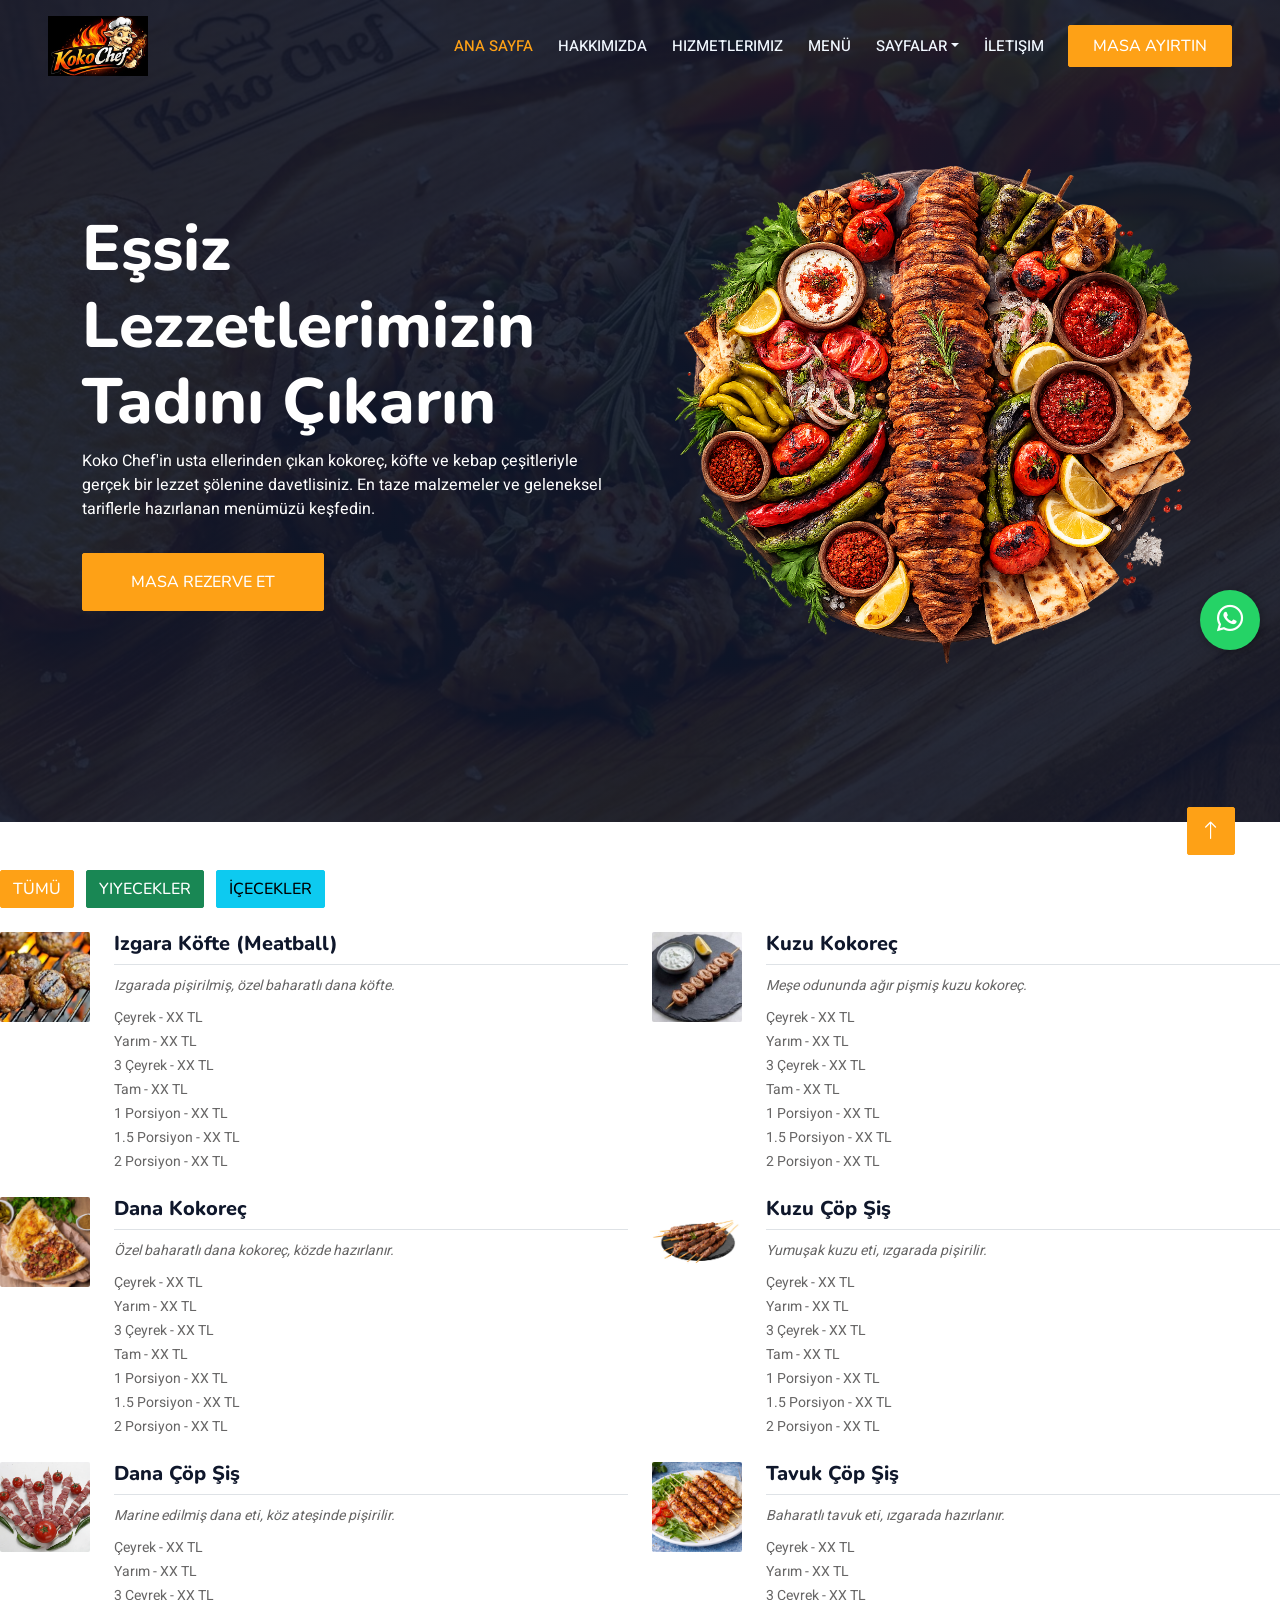
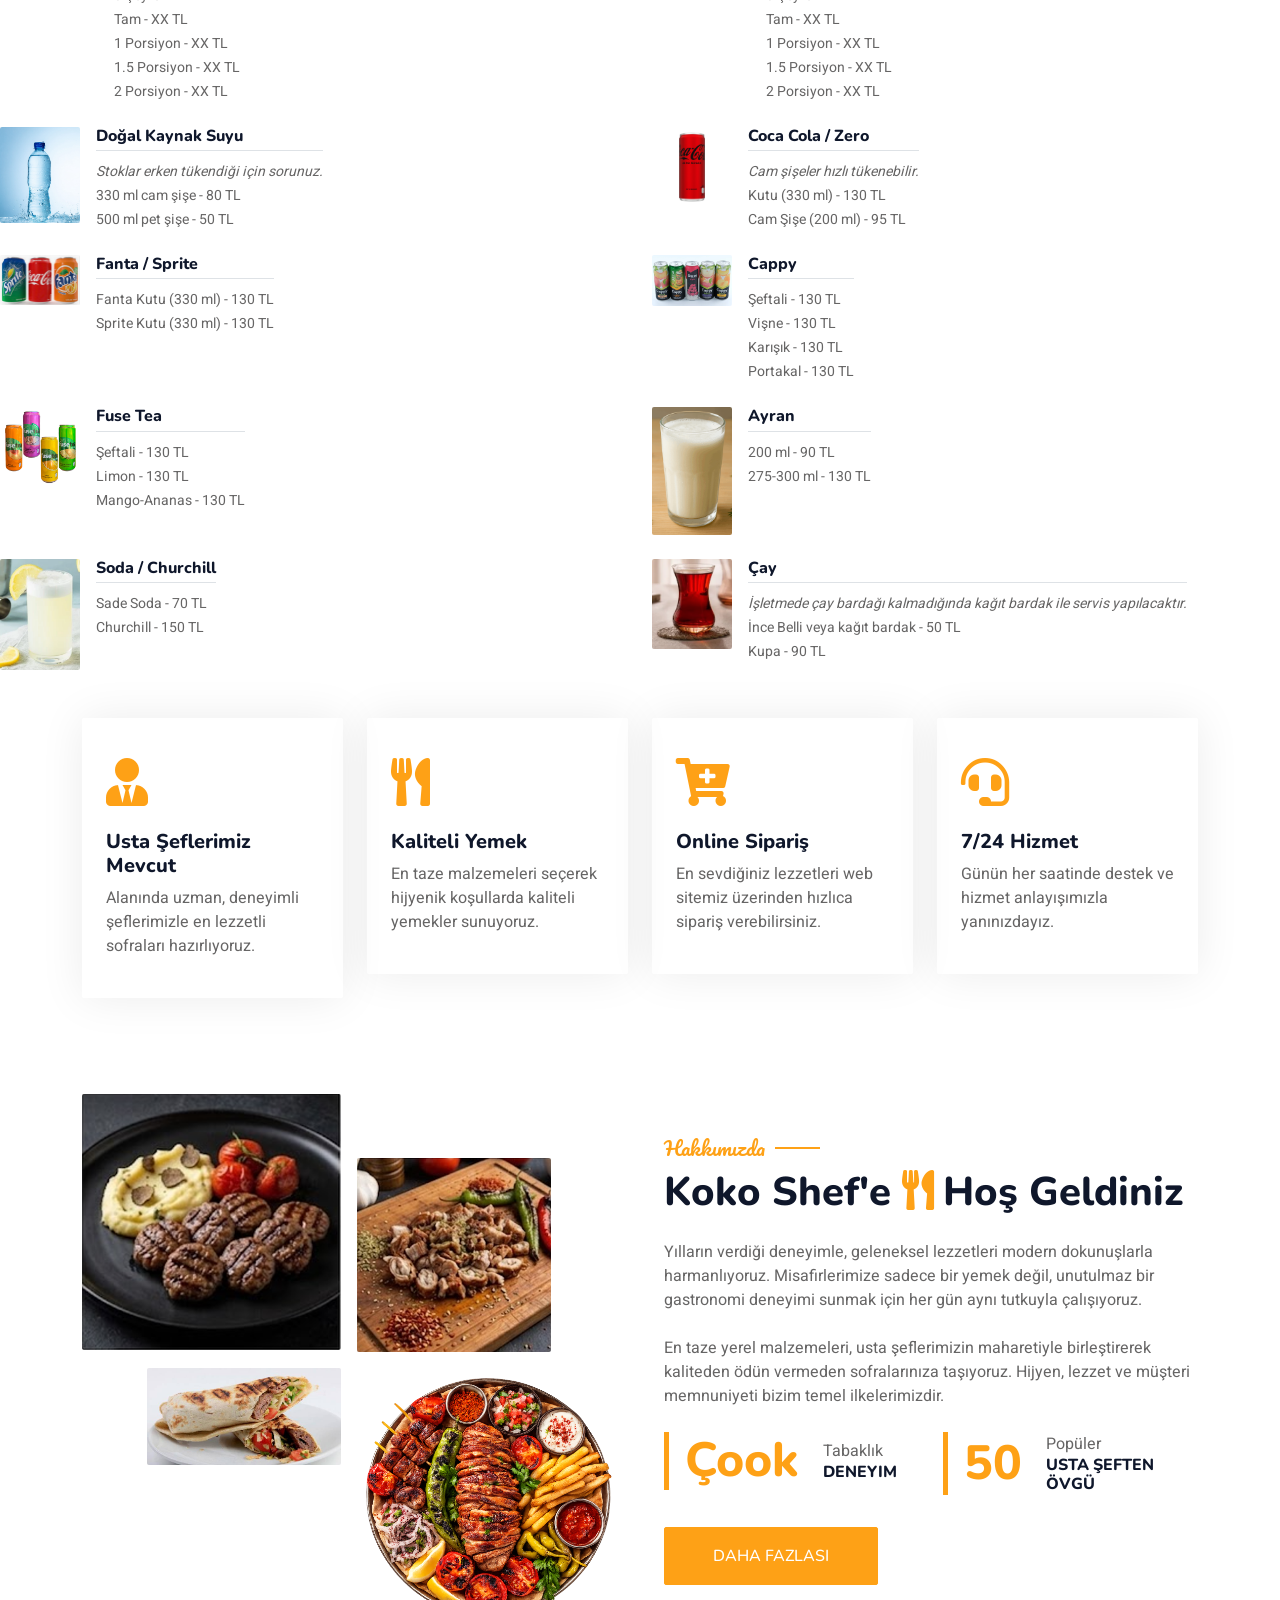
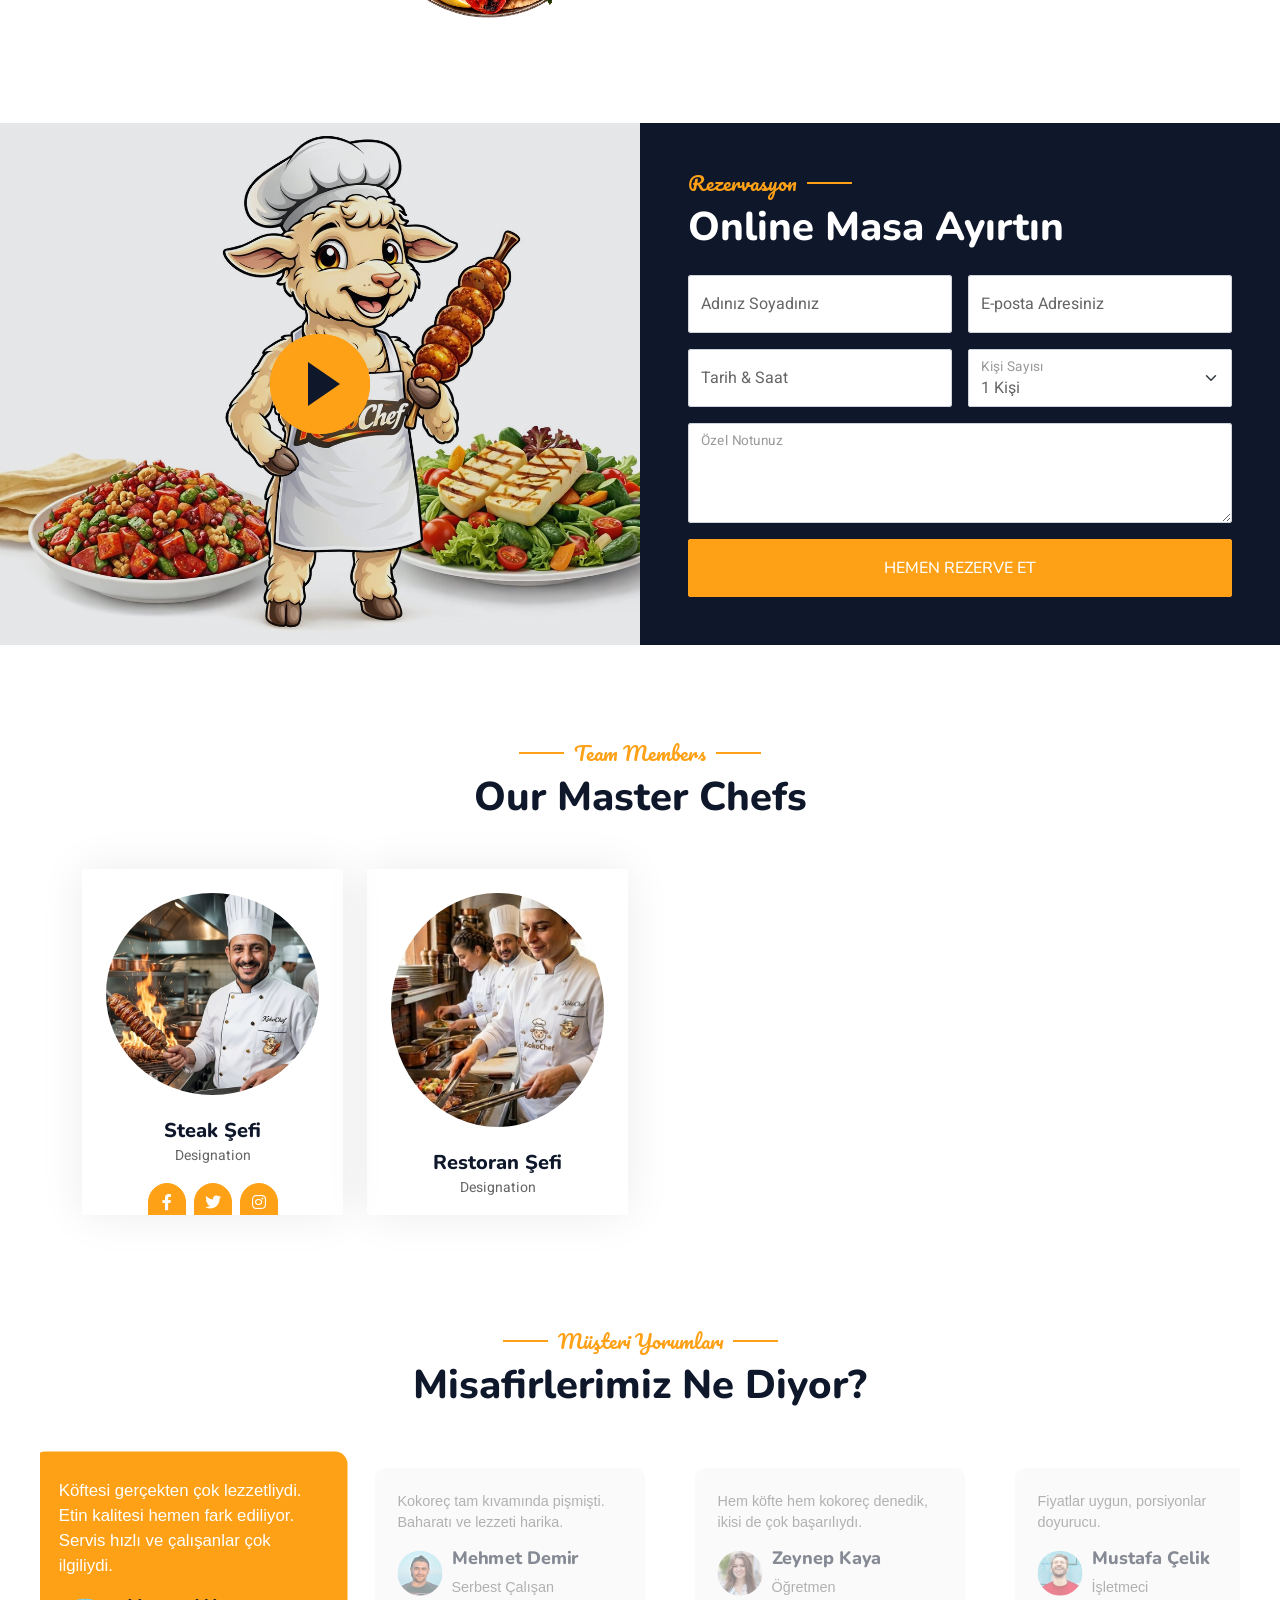
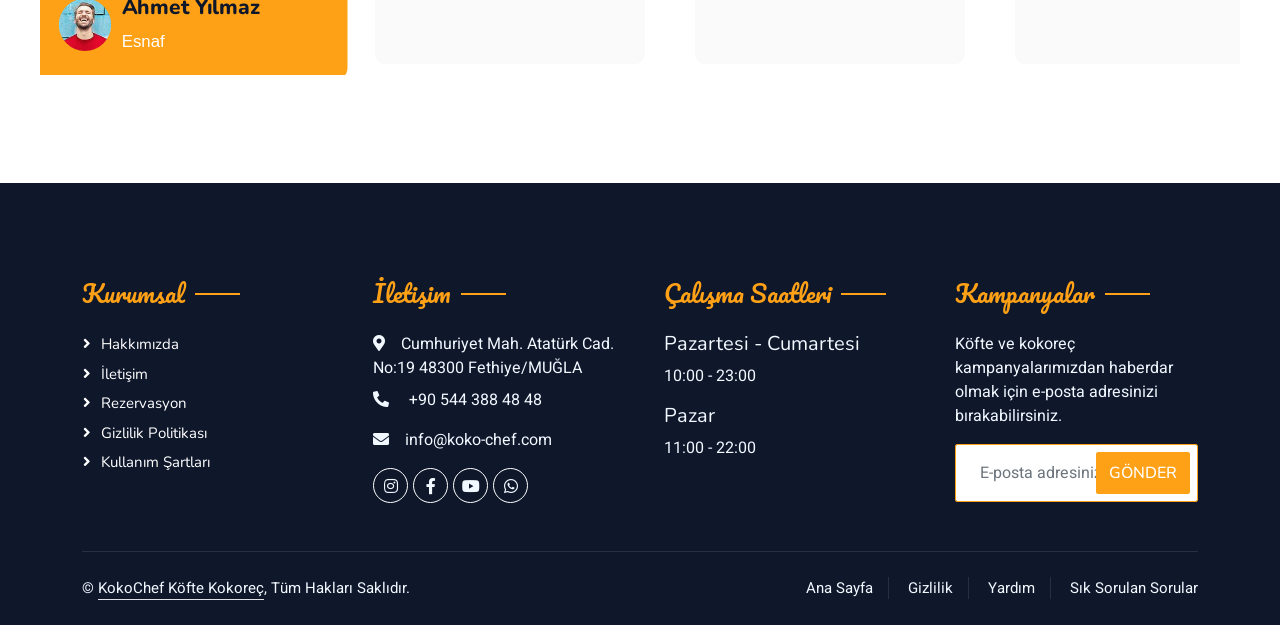
==== index.html @ 4e516f43 "Add files via upload" ====
<!DOCTYPE html>
<html lang="en">

<head>
    <meta charset="utf-8">
    <title>Restoran - Bootstrap Restaurant Template</title>
    <meta content="width=device-width, initial-scale=1.0" name="viewport">
    <meta content="" name="keywords">
    <meta content="" name="description">

    <!-- Favicon -->
    <link href="img/favicon.ico" rel="icon">

    <!-- Google Web Fonts -->
    <link rel="preconnect" href="https://fonts.googleapis.com">
    <link rel="preconnect" href="https://fonts.gstatic.com" crossorigin>
    <link href="https://fonts.googleapis.com/css2?family=Heebo:wght@400;500;600&family=Nunito:wght@600;700;800&family=Pacifico&display=swap" rel="stylesheet">

    <!-- Icon Font Stylesheet -->
    <link href="https://cdnjs.cloudflare.com/ajax/libs/font-awesome/5.10.0/css/all.min.css" rel="stylesheet">
    <link href="https://cdn.jsdelivr.net/npm/bootstrap-icons@1.4.1/font/bootstrap-icons.css" rel="stylesheet">

    <!-- Libraries Stylesheet -->
    <link href="lib/animate/animate.min.css" rel="stylesheet">
    <link href="lib/owlcarousel/assets/owl.carousel.min.css" rel="stylesheet">
    <link href="lib/tempusdominus/css/tempusdominus-bootstrap-4.min.css" rel="stylesheet" />

    <!-- Customized Bootstrap Stylesheet -->
    <link href="css/bootstrap.min.css" rel="stylesheet">

    <!-- Template Stylesheet -->
    <link href="css/style.css" rel="stylesheet">
</head>

<body>

<a href="https://wa.me/905443884848" 
   class="whatsapp-float" 
   target="_blank">
    <i class="fab fa-whatsapp"></i>
</a>

<style>
.whatsapp-float {
    position: fixed;
    width: 60px;
    height: 60px;
    bottom: 250px;
    right: 20px;
    background-color: #25D366;
    color: #fff;
    border-radius: 50%;
    text-align: center;
    font-size: 30px;
    line-height: 60px;
    z-index: 1000;
    box-shadow: 2px 2px 10px rgba(0,0,0,0.3);
    transition: 0.3s;
}

.whatsapp-float:hover {
    background-color: #1ebe5d;
    transform: scale(1.1);
}
</style>



    <div class="container-xxl bg-white p-0">
        <!-- Spinner Start -->
        <div id="spinner" class="show bg-white position-fixed translate-middle w-100 vh-100 top-50 start-50 d-flex align-items-center justify-content-center">
            <div class="spinner-border text-primary" style="width: 3rem; height: 3rem;" role="status">
                <span class="sr-only">Loading...</span>
            </div>
        </div>
        <!-- Spinner End -->


        <!-- Navbar & Hero Start -->
        <div class="container-xxl position-relative p-0">
           <nav class="navbar navbar-expand-lg navbar-dark bg-dark px-4 px-lg-5 py-3 py-lg-0">
    <a href="index.html" class="navbar-brand p-0">
        <img src="img/kokochef.PNG" alt="Koko Chef Logo"> 
    </a>
    <button class="navbar-toggler" type="button" data-bs-toggle="collapse" data-bs-target="#navbarCollapse">
        <span class="fa fa-bars"></span>
    </button>
    <div class="collapse navbar-collapse" id="navbarCollapse">
        <div class="navbar-nav ms-auto py-0 pe-4">
            <a href="index.html" class="nav-item nav-link active">Ana Sayfa</a>
            <a href="about.html" class="nav-item nav-link">Hakkımızda</a>
            <a href="service.html" class="nav-item nav-link">Hizmetlerimiz</a>
            <a href="menu.html" class="nav-item nav-link">Menü</a>
            <div class="nav-item dropdown">
                <a href="#" class="nav-link dropdown-toggle" data-bs-toggle="dropdown">Sayfalar</a>
                <div class="dropdown-menu m-0">
                    <a href="booking.html" class="dropdown-item">Rezervasyon</a>
                    <a href="team.html" class="dropdown-item">Ekibimiz</a>
                    <a href="testimonial.html" class="dropdown-item">Yorumlar</a>
                </div>
            </div>
            <a href="contact.html" class="nav-item nav-link">İletişim</a>
        </div>
        <a href="booking.html" class="btn btn-primary py-2 px-4">Masa Ayırtın</a>
    </div>
</nav>

            <div class="container-xxl py-5 bg-dark hero-header mb-5">
    <div class="container my-5 py-5">
        <div class="row align-items-center g-5">
            <div class="col-lg-6 text-center text-lg-start">
                <h1 class="display-3 text-white animated slideInLeft">Eşsiz Lezzetlerimizin<br>Tadını Çıkarın</h1>
                <p class="text-white animated slideInLeft mb-4 pb-2">Koko Chef'in usta ellerinden çıkan kokoreç, köfte ve kebap çeşitleriyle gerçek bir lezzet şölenine davetlisiniz. En taze malzemeler ve geleneksel tariflerle hazırlanan menümüzü keşfedin.</p>
                <a href="" class="btn btn-primary py-sm-3 px-sm-5 me-3 animated slideInLeft">Masa Rezerve Et</a>
            </div>
            <div class="col-lg-6 text-center text-lg-end overflow-hidden">
                <img class="img-fluid" src="img/hero2.png" alt="Koko Chef Lezzetleri">
            </div>
        </div>
    </div>
</div>
        </div>
        <!-- Navbar & Hero End -->
<!-- Menu Start -->
<div class="mb-4">
    <button onclick="filterMenu('all')" class="btn btn-primary me-2">Tümü</button>
    <button onclick="filterMenu('food')" class="btn btn-success me-2">Yiyecekler</button>
    <button onclick="filterMenu('drink')" class="btn btn-info">İçecekler</button>
</div>

<div class="row g-4" id="menu">

<!-- ================= YİYECEKLER ================= -->

<!-- Izgara Köfte -->
<div class="col-lg-6 menu-item food">
    <div class="d-flex align-items-start">
        <img src="img/kofte.PNG" class="img-fluid rounded" style="width:90px;height:90px;object-fit:cover;">
        <div class="ps-4 w-100">
            <h5 class="border-bottom pb-2">Izgara Köfte (Meatball)</h5>
            <small class="fst-italic">Izgarada pişirilmiş, özel baharatlı dana köfte.</small>
            <div class="mt-2">
                <small>Çeyrek - XX TL</small><br>
                <small>Yarım - XX TL</small><br>
                <small>3 Çeyrek - XX TL</small><br>
                <small>Tam - XX TL</small><br>
                <small>1 Porsiyon - XX TL</small><br>
                <small>1.5 Porsiyon - XX TL</small><br>
                <small>2 Porsiyon - XX TL</small>
            </div>
        </div>
    </div>
</div>

<!-- Kuzu Kokoreç -->
<div class="col-lg-6 menu-item food">
    <div class="d-flex align-items-start">
        <img src="img/teksisyalniz.PNG" class="img-fluid rounded" style="width:90px;height:90px;object-fit:cover;">
        <div class="ps-4 w-100">
            <h5 class="border-bottom pb-2">Kuzu Kokoreç</h5>
            <small class="fst-italic">Meşe odununda ağır pişmiş kuzu kokoreç.</small>
            <div class="mt-2">
                <small>Çeyrek - XX TL</small><br>
                <small>Yarım - XX TL</small><br>
                <small>3 Çeyrek - XX TL</small><br>
                <small>Tam - XX TL</small><br>
                <small>1 Porsiyon - XX TL</small><br>
                <small>1.5 Porsiyon - XX TL</small><br>
                <small>2 Porsiyon - XX TL</small>
            </div>
        </div>
    </div>
</div>

<!-- Dana Kokoreç -->
<div class="col-lg-6 menu-item food">
    <div class="d-flex align-items-start">
        <img src="img/kokoreç.PNG" class="img-fluid rounded" style="width:90px;height:90px;object-fit:cover;">
        <div class="ps-4 w-100">
            <h5 class="border-bottom pb-2">Dana Kokoreç</h5>
            <small class="fst-italic">Özel baharatlı dana kokoreç, közde hazırlanır.</small>
            <div class="mt-2">
                <small>Çeyrek - XX TL</small><br>
                <small>Yarım - XX TL</small><br>
                <small>3 Çeyrek - XX TL</small><br>
                <small>Tam - XX TL</small><br>
                <small>1 Porsiyon - XX TL</small><br>
                <small>1.5 Porsiyon - XX TL</small><br>
                <small>2 Porsiyon - XX TL</small>
            </div>
        </div>
    </div>
</div>

<!-- Kuzu Çöp Şiş -->
<div class="col-lg-6 menu-item food">
    <div class="d-flex align-items-start">
        <img src="img/kuzu-sis.jpg" class="img-fluid rounded" style="width:90px;height:90px;object-fit:cover;">
        <div class="ps-4 w-100">
            <h5 class="border-bottom pb-2">Kuzu Çöp Şiş</h5>
            <small class="fst-italic">Yumuşak kuzu eti, ızgarada pişirilir.</small>
            <div class="mt-2">
                <small>Çeyrek - XX TL</small><br>
                <small>Yarım - XX TL</small><br>
                <small>3 Çeyrek - XX TL</small><br>
                <small>Tam - XX TL</small><br>
                <small>1 Porsiyon - XX TL</small><br>
                <small>1.5 Porsiyon - XX TL</small><br>
                <small>2 Porsiyon - XX TL</small>
            </div>
        </div>
    </div>
</div>

<!-- Dana Çöp Şiş -->
<div class="col-lg-6 menu-item food">
    <div class="d-flex align-items-start">
        <img src="img/dana-sis.jpg" class="img-fluid rounded" style="width:90px;height:90px;object-fit:cover;">
        <div class="ps-4 w-100">
            <h5 class="border-bottom pb-2">Dana Çöp Şiş</h5>
            <small class="fst-italic">Marine edilmiş dana eti, köz ateşinde pişirilir.</small>
            <div class="mt-2">
                <small>Çeyrek - XX TL</small><br>
                <small>Yarım - XX TL</small><br>
                <small>3 Çeyrek - XX TL</small><br>
                <small>Tam - XX TL</small><br>
                <small>1 Porsiyon - XX TL</small><br>
                <small>1.5 Porsiyon - XX TL</small><br>
                <small>2 Porsiyon - XX TL</small>
            </div>
        </div>
    </div>
</div>

<!-- Tavuk Çöp Şiş -->
<div class="col-lg-6 menu-item food">
    <div class="d-flex align-items-start">
        <img src="img/tavuksis.png" class="img-fluid rounded" style="width:90px;height:90px;object-fit:cover;">
        <div class="ps-4 w-100">
            <h5 class="border-bottom pb-2">Tavuk Çöp Şiş</h5>
            <small class="fst-italic">Baharatlı tavuk eti, ızgarada hazırlanır.</small>
            <div class="mt-2">
                <small>Çeyrek - XX TL</small><br>
                <small>Yarım - XX TL</small><br>
                <small>3 Çeyrek - XX TL</small><br>
                <small>Tam - XX TL</small><br>
                <small>1 Porsiyon - XX TL</small><br>
                <small>1.5 Porsiyon - XX TL</small><br>
                <small>2 Porsiyon - XX TL</small>
            </div>
        </div>
    </div>
</div>

<!-- ================= İÇECEKLER ================= -->

<!-- ================= İÇECEKLER ================= -->

<div class="col-lg-6 menu-item drink">
    <div class="d-flex align-items-start">
        <img src="img/su.jpeg" class="img-fluid rounded" style="width:80px;">

        <div class="ps-3">
            <h6 class="border-bottom pb-1">Doğal Kaynak Suyu</h6>
          <small class="fst-italic">Stoklar erken tükendiği için sorunuz.</small>  <br> <small>330 ml cam şişe - 80 TL</small><br>
            <small>500 ml pet şişe - 50 TL</small>
        </div>
    </div>
</div>

<div class="col-lg-6 menu-item drink">
    <div class="d-flex align-items-start">
        <img src="img/cocacolazero.jpg" class="img-fluid rounded" style="width:80px;">

        <div class="ps-3">
            <h6 class="border-bottom pb-1">Coca Cola / Zero</h6>
          <small class="fst-italic">Cam şişeler hızlı tükenebilir.</small>  <br><small>Kutu (330 ml) - 130 TL</small><br>
            <small>Cam Şişe (200 ml) - 95 TL</small>
        </div>
    </div>
</div>

<div class="col-lg-6 menu-item drink">
    <div class="d-flex align-items-start">
        <img src="img/fanta.PNG" class="img-fluid rounded" style="width:80px;">
        <div class="ps-3">
            <h6 class="border-bottom pb-1">Fanta / Sprite</h6>
            <small>Fanta Kutu (330 ml) - 130 TL</small><br>
            <small>Sprite Kutu (330 ml) - 130 TL</small><br>
        </div>
    </div>
</div>

<div class="col-lg-6 menu-item drink">
    <div class="d-flex align-items-start">
        <img src="img/cappy.PNG" class="img-fluid rounded" style="width:80px;">
        <div class="ps-3">
            <h6 class="border-bottom pb-1">Cappy</h6>
            <small>Şeftali - 130 TL</small><br>
            <small>Vişne - 130 TL</small><br>
            <small>Karışık - 130 TL</small><br>
            <small>Portakal - 130 TL</small>
        </div>
    </div>
</div>

<div class="col-lg-6 menu-item drink">
    <div class="d-flex align-items-start">
        <img src="img/fuse-tea.png" class="img-fluid rounded" style="width:80px;">
        <div class="ps-3">
            <h6 class="border-bottom pb-1">Fuse Tea</h6>
            <small>Şeftali - 130 TL</small><br>
            <small>Limon - 130 TL</small><br>
            <small>Mango-Ananas - 130 TL</small>
        </div>
    </div>
</div>

<div class="col-lg-6 menu-item drink">
    <div class="d-flex align-items-start">
        <img src="img/ayran.PNG" class="img-fluid rounded" style="width:80px;">
        <div class="ps-3">
            <h6 class="border-bottom pb-1">Ayran</h6>
            <small>200 ml - 90 TL</small><br>
            <small>275-300 ml - 130 TL</small>
        </div>
    </div>
</div>

<div class="col-lg-6 menu-item drink">
    <div class="d-flex align-items-start">
        <img src="img/soda.PNG" class="img-fluid rounded" style="width:80px;">
        <div class="ps-3">
            <h6 class="border-bottom pb-1">Soda / Churchill</h6>
            <small>Sade Soda - 70 TL</small><br>
            <small>Churchill - 150 TL</small>
        </div>
    </div>
</div>

<div class="col-lg-6 menu-item drink">
    <div class="d-flex align-items-start">
        <img src="img/cay.PNG" class="img-fluid rounded" style="width:80px;"> <br>

        <div class="ps-3">
            <h6 class="border-bottom pb-1">Çay</h6>
<small class="fst-italic">İşletmede çay bardağı kalmadığında kağıt bardak ile servis yapılacaktır.</small><br>
            <small>İnce Belli veya kağıt bardak - 50 TL</small><br>
            <small>Kupa - 90 TL</small>
        </div>
    </div>
</div>

</div>

<script>
function filterMenu(type) {
    const items = document.querySelectorAll('.menu-item');
    items.forEach(item => {
        if (type === 'all') {
            item.style.display = 'block';
        } else {
            item.style.display = item.classList.contains(type) ? 'block' : 'none';
        }
    });
}
</script>
        
        <!-- Menu End -->


        <!-- Service Start -->
<div class="container-xxl py-5">
    <div class="container">
        <div class="row g-4">
            <div class="col-lg-3 col-sm-6 wow fadeInUp" data-wow-delay="0.1s">
                <div class="service-item rounded pt-3">
                    <div class="p-4">
                        <i class="fa fa-3x fa-user-tie text-primary mb-4"></i>
                        <h5>Usta Şeflerimiz Mevcut</h5>
                        <p>Alanında uzman, deneyimli şeflerimizle en lezzetli sofraları hazırlıyoruz.</p>
                    </div>
                </div>
            </div>
            <div class="col-lg-3 col-sm-6 wow fadeInUp" data-wow-delay="0.3s">
                <div class="service-item rounded pt-3">
                    <div class="p-4">
                        <i class="fa fa-3x fa-utensils text-primary mb-4"></i>
                        <h5>Kaliteli Yemek</h5>
                        <p>En taze malzemeleri seçerek hijyenik koşullarda kaliteli yemekler sunuyoruz.</p>
                    </div>
                </div>
            </div>
            <div class="col-lg-3 col-sm-6 wow fadeInUp" data-wow-delay="0.5s">
                <div class="service-item rounded pt-3">
                    <div class="p-4">
                        <i class="fa fa-3x fa-cart-plus text-primary mb-4"></i>
                        <h5>Online Sipariş</h5>
                        <p>En sevdiğiniz lezzetleri web sitemiz üzerinden hızlıca sipariş verebilirsiniz.</p>
                    </div>
                </div>
            </div>
            <div class="col-lg-3 col-sm-6 wow fadeInUp" data-wow-delay="0.7s">
                <div class="service-item rounded pt-3">
                    <div class="p-4">
                        <i class="fa fa-3x fa-headset text-primary mb-4"></i>
                        <h5>7/24 Hizmet</h5>
                        <p>Günün her saatinde destek ve hizmet anlayışımızla yanınızdayız.</p>
                    </div>
                </div>
            </div>
        </div>
    </div>
</div>
        <!-- Service End -->


        <!-- About Start -->
            <div class="container-xxl py-5">
            <div class="container">
                <div class="row g-5 align-items-center">
                    <div class="col-lg-6">
                        <div class="row g-3">
                            <div class="col-6 text-start">
                                <img class="img-fluid rounded w-100 wow zoomIn" data-wow-delay="0.1s" src="img/about1.PNG">
                            </div>
                            <div class="col-6 text-start">
                                <img class="img-fluid rounded w-75 wow zoomIn" data-wow-delay="0.3s" src="img/about2.PNG" style="margin-top: 25%;">
                            </div>
                            <div class="col-6 text-end">
                                <img class="img-fluid rounded w-75 wow zoomIn" data-wow-delay="0.5s" src="img/urfa-kebap-durum.jpg">
                            </div>
                            <div class="col-6 text-end">
                                <img class="img-fluid rounded w-100 wow zoomIn" data-wow-delay="0.7s" src="img/hero3.png">
                            </div>
                        </div>
                    </div>
<div class="col-lg-6">
    <h5 class="section-title ff-secondary text-start text-primary fw-normal">Hakkımızda</h5>
    <h1 class="mb-4">Koko Shef'e <i class="fa fa-utensils text-primary me-2"></i>Hoş Geldiniz</h1>
    <p class="mb-4">Yılların verdiği deneyimle, geleneksel lezzetleri modern dokunuşlarla harmanlıyoruz. Misafirlerimize sadece bir yemek değil, unutulmaz bir gastronomi deneyimi sunmak için her gün aynı tutkuyla çalışıyoruz.</p>
    <p class="mb-4">En taze yerel malzemeleri, usta şeflerimizin maharetiyle birleştirerek kaliteden ödün vermeden sofralarınıza taşıyoruz. Hijyen, lezzet ve müşteri memnuniyeti bizim temel ilkelerimizdir.</p>
    <div class="row g-4 mb-4">
        <div class="col-sm-6">
            <div class="d-flex align-items-center border-start border-5 border-primary px-3">
                <h1 class="flex-shrink-0 display-5 text-primary mb-0" data-toggle="counter-up">Çook</h1>
                <div class="ps-4">
                    <p class="mb-0">Tabaklık</p>
                    <h6 class="text-uppercase mb-0">Deneyim</h6>
                </div>
            </div>
        </div>
        <div class="col-sm-6">
            <div class="d-flex align-items-center border-start border-5 border-primary px-3">
                <h1 class="flex-shrink-0 display-5 text-primary mb-0" data-toggle="counter-up">50</h1>
                <div class="ps-4">
                    <p class="mb-0">Popüler</p>
                    <h6 class="text-uppercase mb-0">Usta Şeften Övgü</h6>
                </div>
            </div>
        </div>
    </div>
    <a class="btn btn-primary py-3 px-5 mt-2" href="">Daha Fazlası</a>
</div>
                </div>
            </div>
        </div>
        <!-- About End -->


   

        <!-- Reservation Start -->
        <div class="container-xxl py-5 px-0 wow fadeInUp" data-wow-delay="0.1s">
            <div class="row g-0">
                <div class="col-md-6">
                    <div class="video">
                        <button type="button" class="btn-play" data-bs-toggle="modal" data-src="https://www.youtube.com/embed/DWRcNpR6Kdc" data-bs-target="#videoModal">
                            <span></span>
                        </button>
                    </div>
                </div>
                <div class="col-md-6 bg-dark d-flex align-items-center">
    <div class="p-5 wow fadeInUp" data-wow-delay="0.2s">
    <h5 class="section-title ff-secondary text-start text-primary fw-normal">Rezervasyon</h5>
    <h1 class="text-white mb-4">Online Masa Ayırtın</h1>

    <form onsubmit="rezervasyonGonder(event)">
        <div class="row g-3">

            <div class="col-md-6">
                <div class="form-floating">
                    <input type="text" class="form-control" id="name" placeholder="Adınız Soyadınız">
                    <label>Adınız Soyadınız</label>
                </div>
            </div>

            <div class="col-md-6">
                <div class="form-floating">
                    <input type="email" class="form-control" id="email" placeholder="E-posta">
                    <label>E-posta Adresiniz</label>
                </div>
            </div>

            <div class="col-md-6">
                   <div class="form-floating date" id="date3" data-target-input="nearest">
                        <input type="text" class="form-control datetimepicker-input" id="datetime" placeholder="Tarih & Saat" data-target="#date3" data-toggle="datetimepicker" />
                        <label for="datetime">Tarih & Saat</label>
                    </div>
            </div>

            <div class="col-md-6">
                <div class="form-floating">
                    <select class="form-select" id="select1">
                        <option value="1">1 Kişi</option>
                        <option value="2">2 Kişi</option>
                        <option value="3">3 Kişi</option>
                        <option value="4">4+ Kişi</option>
                    </select>
                    <label>Kişi Sayısı</label>
                </div>
            </div>

            <div class="col-12">
                <div class="form-floating">
                    <textarea class="form-control" id="message" style="height: 100px"></textarea>
                    <label>Özel Notunuz</label>
                </div>
            </div>

            <div class="col-12">
                <button class="btn btn-primary w-100 py-3" type="submit">
                    Hemen Rezerve Et
                </button>
            </div>

        </div>
    </form>
</div>

<script>
function rezervasyonGonder(event) {
    event.preventDefault();

    var ad = document.getElementById("name").value;
    var email = document.getElementById("email").value;
    var tarih = document.getElementById("datetime").value;
    var kisi = document.getElementById("select1").value;
    var not = document.getElementById("message").value;

    if(ad === "" || tarih === "") {
        alert("Lütfen gerekli alanları doldurun");
        return;
    }

    var telefon = "905443884848"; // kendi numaran

    var mesaj =
        "📌 *Yeni Rezervasyon Talebi* \n\n" +
        "👤 Ad Soyad: " + ad + "\n" +
        "📧 E-posta: " + email + "\n" +
        "📅 Tarih & Saat: " + tarih + "\n" +
        "👥 Kişi Sayısı: " + kisi + "\n" +
        "📝 Not: " + not;

    var url = "https://wa.me/" + telefon + "?text=" + encodeURIComponent(mesaj);

    window.open(url, "_blank");
}
</script>
</div>
            </div>
        </div>

        <div class="modal fade" id="videoModal" tabindex="-1" aria-labelledby="exampleModalLabel" aria-hidden="true">
            <div class="modal-dialog">
                <div class="modal-content rounded-0">
                    <div class="modal-header">
                        <h5 class="modal-title" id="exampleModalLabel">Youtube Video</h5>
                        <button type="button" class="btn-close" data-bs-dismiss="modal" aria-label="Close"></button>
                    </div>
                    <div class="modal-body">
                        <!-- 16:9 aspect ratio -->
                        <div class="ratio ratio-16x9">
                            <iframe class="embed-responsive-item" src="" id="video" allowfullscreen allowscriptaccess="always"
                                allow="autoplay"></iframe>
                        </div>
                    </div>
                </div>
            </div>
        </div>
        <!-- Reservation Start -->


        <!-- Team Start -->
        <div class="container-xxl pt-5 pb-3">
            <div class="container">
                <div class="text-center wow fadeInUp" data-wow-delay="0.1s">
                    <h5 class="section-title ff-secondary text-center text-primary fw-normal">Team Members</h5>
                    <h1 class="mb-5">Our Master Chefs</h1>
                </div>
                <div class="row g-4">
                    <div class="col-lg-3 col-md-6 wow fadeInUp" data-wow-delay="0.1s">
                        <div class="team-item text-center rounded overflow-hidden">
                            <div class="rounded-circle overflow-hidden m-4">
                                <img class="img-fluid" src="img/team-1.png" alt="">
                            </div>
                            <h5 class="mb-0">Steak Şefi</h5>
                            <small>Designation</small>
                            <div class="d-flex justify-content-center mt-3">
                                <a class="btn btn-square btn-primary mx-1" href=""><i class="fab fa-facebook-f"></i></a>
                                <a class="btn btn-square btn-primary mx-1" href=""><i class="fab fa-twitter"></i></a>
                                <a class="btn btn-square btn-primary mx-1" href=""><i class="fab fa-instagram"></i></a>
                            </div>
                        </div>
                    </div>
                    
                    <div class="col-lg-3 col-md-6 wow fadeInUp" data-wow-delay="0.5s">
                        <div class="team-item text-center rounded overflow-hidden">
                            <div class="rounded-circle overflow-hidden m-4">
                                <img class="img-fluid" src="img/team-3.png" alt="">
                            </div>
                            <h5 class="mb-0">Restoran Şefi</h5>
                            <small>Designation</small>
                            <div class="d-flex justify-content-center mt-3">
                                <a class="btn btn-square btn-primary mx-1" href=""><i class="fab fa-facebook-f"></i></a>
                                <a class="btn btn-square btn-primary mx-1" href=""><i class="fab fa-twitter"></i></a>
                                <a class="btn btn-square btn-primary mx-1" href=""><i class="fab fa-instagram"></i></a>
                            </div>
                        </div>
                    </div>

                </div>
            </div>
        </div>
        <!-- Team End -->


        <!-- Testimonial Start -->
<div class="zx-wrap">
    <style>
        .zx-wrap {
            width: 100%;
            padding: 60px 0;
            font-family: Arial;
        }

        .zx-viewport {
            overflow: hidden;
            max-width: 1200px;
            margin: auto;
        }

        .zx-track {
            display: flex;
            gap: 20px;
            transition: transform 0.5s ease;
        }

        .zx-card {
            flex: 0 0 300px;
            background: #f5f5f5;
            padding: 25px;
            border-radius: 12px;
            opacity: 0.5;
            transform: scale(0.9);
            transition: 0.4s;
        }

        .zx-card.active {
            background: #FEA116;
            color: #fff;
            opacity: 1;
            transform: scale(1.05);
        }

        .zx-user {
            display: flex;
            align-items: center;
            gap: 10px;
            margin-top: 15px;
        }

        .zx-user img {
            width: 50px;
            height: 50px;
            border-radius: 50%;
        }
    </style>

    <div class="zx-viewport"> <div class="text-center">
            <h5 class="section-title ff-secondary text-center text-primary fw-normal">Müşteri Yorumları</h5>
            <h1 class="mb-5">Misafirlerimiz Ne Diyor?</h1>
        </div>
        <div class="zx-track" id="zxTrack">

            <!-- 1 -->
            <div class="zx-card">
                <p>Köftesi gerçekten çok lezzetliydi. Etin kalitesi hemen fark ediliyor. Servis hızlı ve çalışanlar çok ilgiliydi.</p>
                <div class="zx-user">
                    <img src="img/testimonial-2.jpg">
                    <div><h5>Ahmet Yılmaz</h5><span>Esnaf</span></div>
                </div>
            </div>

            <!-- 2 -->
            <div class="zx-card">
                <p>Kokoreç tam kıvamında pişmişti. Baharatı ve lezzeti harika.</p>
                <div class="zx-user">
                    <img src="img/testimonial-3.jpg">
                    <div><h5>Mehmet Demir</h5><span>Serbest Çalışan</span></div>
                </div>
            </div>

            <!-- 3 -->
            <div class="zx-card">
                <p>Hem köfte hem kokoreç denedik, ikisi de çok başarılıydı.</p>
                <div class="zx-user">
                    <img src="img/testimonial-1.jpg">
                    <div><h5>Zeynep Kaya</h5><span>Öğretmen</span></div>
                </div>
            </div>

            <!-- 4 -->
            <div class="zx-card">
                <p>Fiyatlar uygun, porsiyonlar doyurucu.</p>
                <div class="zx-user">
                    <img src="img/testimonial-2.jpg">
                    <div><h5>Mustafa Çelik</h5><span>İşletmeci</span></div>
                </div>
            </div>

            <!-- 5 -->
            <div class="zx-card">
                <p>Etler çok kaliteli ve taze. Kesinlikle tavsiye ederim.</p>
                <div class="zx-user">
                    <img src="img/testimonial-4.jpg">
                    <div><h5>Şüheda Karaca</h5><span>Mühendis</span></div>
                </div>
            </div>

            <!-- 6 -->
            <div class="zx-card">
                <p>Kokoreç ustalıkla hazırlanmış.</p>
                <div class="zx-user">
                    <img src="img/testimonial-3.jpg">
                    <div><h5>Burak Şahin</h5><span>Öğrenci</span></div>
                </div>
            </div>

            <!-- 7 -->
            <div class="zx-card">
                <p>Ailece geldik ve çok beğendik.</p>
                <div class="zx-user">
                    <img src="img/testimonial-1.jpg">
                    <div><h5>Ayşe Aydın</h5><span>Ev Hanımı</span></div>
                </div>
            </div>

            <!-- 8 -->
            <div class="zx-card">
                <p>Servis hızlı ve çalışanlar güler yüzlü.</p>
                <div class="zx-user">
                    <img src="img/testimonial-2.jpg">
                    <div><h5>Serkan Öz</h5><span>Şoför</span></div>
                </div>
            </div>

            <!-- 9 -->
            <div class="zx-card">
                <p>Şehirdeki en iyi köfte ve kokoreç diyebilirim.</p>
                <div class="zx-user">
                    <img src="img/testimonial-3.jpg">
                    <div><h5>Hakan Polat</h5><span>Teknisyen</span></div>
                </div>
            </div>

        </div>
    </div>

    <script>
        const track = document.getElementById("zxTrack");
        let cards = document.querySelectorAll(".zx-card");

        let index = 1;

        const first = cards[0].cloneNode(true);
        const last = cards[cards.length - 1].cloneNode(true);

        track.appendChild(first);
        track.insertBefore(last, track.firstChild);

        cards = document.querySelectorAll(".zx-card");

        const cardWidth = cards[0].offsetWidth + 20;

        track.style.transform = `translateX(-${cardWidth * index}px)`;

        function setActive() {
            cards.forEach(c => c.classList.remove("active"));
            cards[index].classList.add("active");
        }

        setActive();

        function move() {
            index++;
            track.style.transition = "0.5s";
            track.style.transform = `translateX(-${cardWidth * index}px)`;

            setActive();

            if (index === cards.length - 1) {
                setTimeout(() => {
                    track.style.transition = "none";
                    index = 1;
                    track.style.transform = `translateX(-${cardWidth * index}px)`;
                }, 500);
            }
        }

        setInterval(move, 2500);
    </script>
</div>
        <!-- Testimonial End -->
        

        <!-- Footer Start -->
       <div class="container-fluid bg-dark text-light footer pt-5 mt-5 wow fadeIn" data-wow-delay="0.1s">
    <div class="container py-5">
        <div class="row g-5">

            <!-- Kurumsal -->
            <div class="col-lg-3 col-md-6">
                <h4 class="section-title ff-secondary text-start text-primary fw-normal mb-4">Kurumsal</h4>
                <a class="btn btn-link" href="">Hakkımızda</a>
                <a class="btn btn-link" href="">İletişim</a>
                <a class="btn btn-link" href="">Rezervasyon</a>
                <a class="btn btn-link" href="">Gizlilik Politikası</a>
                <a class="btn btn-link" href="">Kullanım Şartları</a>
            </div>

            <!-- İletişim -->
            <div class="col-lg-3 col-md-6">
                <h4 class="section-title ff-secondary text-start text-primary fw-normal mb-4">İletişim</h4>
                <p class="mb-2"><i class="fa fa-map-marker-alt me-3"></i>Cumhuriyet Mah. Atatürk Cad. No:19 48300 Fethiye/MUĞLA</p>
               <p class="mb-2">
    
<p class="mb-2">
    <i class="fa fa-phone-alt me-3"></i>
    <a href="tel:+905443884848" style="text-decoration:none; color:inherit;">
        +90 544 388 48 48
    </a>
</p>
</p>
                <p class="mb-2"><i class="fa fa-envelope me-3"></i>info@koko-chef.com</p>

                <div class="d-flex pt-2">
                    <a class="btn btn-outline-light btn-social" href="https://www.instagram.com/bigseckinrestaurantfethiye/"><i class="fab fa-instagram"></i></a>
                    <a class="btn btn-outline-light btn-social" href="https://www.facebook.com/ferdi.bigseckinrestaurant"><i class="fab fa-facebook-f"></i></a>
                    <a class="btn btn-outline-light btn-social" href=""><i class="fab fa-youtube"></i></a>
                 <a class="btn btn-outline-light btn-social" href="https://wa.me/905443884848" target="_blank"><i class="fab fa-whatsapp"></i></a>
                </div>
            </div>

            <!-- Çalışma Saatleri -->
            <div class="col-lg-3 col-md-6">
                <h4 class="section-title ff-secondary text-start text-primary fw-normal mb-4">Çalışma Saatleri</h4>
                <h5 class="text-light fw-normal">Pazartesi - Cumartesi</h5>
                <p>10:00 - 23:00</p>
                <h5 class="text-light fw-normal">Pazar</h5>
                <p>11:00 - 22:00</p>
            </div>

            <!-- Duyuru / Kampanya -->
            <div class="col-lg-3 col-md-6">
                <h4 class="section-title ff-secondary text-start text-primary fw-normal mb-4">Kampanyalar</h4>
                <p>
                Köfte ve kokoreç kampanyalarımızdan haberdar olmak için e-posta adresinizi bırakabilirsiniz.
                </p>

<div class="position-relative mx-auto" style="max-width: 400px;">
    <input id="emailInput" class="form-control border-primary w-100 py-3 ps-4 pe-5" type="text" placeholder="E-posta adresiniz">
    
    <button onclick="gonderWhatsApp()" type="button" 
        class="btn btn-primary py-2 position-absolute top-0 end-0 mt-2 me-2">
        Gönder
    </button>
</div>

<script>
function gonderWhatsApp() {
    var email = document.getElementById("emailInput").value;

    if(email.trim() === ""){
        alert("Lütfen e-posta adresinizi girin");
        return;
    }

    // Telefon numaranı buraya yaz (başında + olmadan, ülke koduyla)
    var telefon = "905443884848";

    var mesaj = "Yeni e-posta kaydı: " + email;

    var url = "https://wa.me/" + telefon + "?text=" + encodeURIComponent(mesaj);

    window.open(url, "_blank");
}
</script>
            </div>

        </div>
    </div>

    <!-- Alt Footer -->
    <div class="container">
        <div class="copyright">
            <div class="row">

                <div class="col-md-6 text-center text-md-start mb-3 mb-md-0">
                    &copy; <a class="border-bottom" href="#">KokoChef Köfte Kokoreç</a>, Tüm Hakları Saklıdır.
                </div>

                <div class="col-md-6 text-center text-md-end">
                    <div class="footer-menu">
                        <a href="">Ana Sayfa</a>
                        <a href="">Gizlilik</a>
                        <a href="">Yardım</a>
                        <a href="">Sık Sorulan Sorular</a>
                    </div>
                </div>

            </div>
        </div>
    </div>
</div>
        <!-- Footer End -->


        <!-- Back to Top -->
        <a href="#" class="btn btn-lg btn-primary btn-lg-square back-to-top"><i class="bi bi-arrow-up"></i></a>
    </div>

    <!-- JavaScript Libraries -->
    <script src="https://code.jquery.com/jquery-3.4.1.min.js"></script>
    <script src="https://cdn.jsdelivr.net/npm/bootstrap@5.0.0/dist/js/bootstrap.bundle.min.js"></script>
    <script src="lib/wow/wow.min.js"></script>
    <script src="lib/easing/easing.min.js"></script>
    <script src="lib/waypoints/waypoints.min.js"></script>
    <script src="lib/counterup/counterup.min.js"></script>
    <script src="lib/owlcarousel/owl.carousel.min.js"></script>
    <script src="lib/tempusdominus/js/moment.min.js"></script>
    <script src="lib/tempusdominus/js/moment-timezone.min.js"></script>
    <script src="lib/tempusdominus/js/tempusdominus-bootstrap-4.min.js"></script>

    <!-- Template Javascript -->
    <script src="js/main.js"></script>
</body>

</html>
---- css/style.css ----
/********** Template CSS **********/
:root {
    --primary: #FEA116;
    --light: #F1F8FF;
    --dark: #0F172B;
}

.ff-secondary {
    font-family: 'Pacifico', cursive;
}

.fw-medium {
    font-weight: 600 !important;
}

.fw-semi-bold {
    font-weight: 700 !important;
}

.back-to-top {
    position: fixed;
    display: none;
    right: 45px;
    bottom: 45px;
    z-index: 99;
}


/*** Spinner ***/
#spinner {
    opacity: 0;
    visibility: hidden;
    transition: opacity .5s ease-out, visibility 0s linear .5s;
    z-index: 99999;
}

#spinner.show {
    transition: opacity .5s ease-out, visibility 0s linear 0s;
    visibility: visible;
    opacity: 1;
}


/*** Button ***/
.btn {
    font-family: 'Nunito', sans-serif;
    font-weight: 500;
    text-transform: uppercase;
    transition: .5s;
}

.btn.btn-primary,
.btn.btn-secondary {
    color: #FFFFFF;
}

.btn-square {
    width: 38px;
    height: 38px;
}

.btn-sm-square {
    width: 32px;
    height: 32px;
}

.btn-lg-square {
    width: 48px;
    height: 48px;
}

.btn-square,
.btn-sm-square,
.btn-lg-square {
    padding: 0;
    display: flex;
    align-items: center;
    justify-content: center;
    font-weight: normal;
    border-radius: 2px;
}


/*** Navbar ***/
.navbar-dark .navbar-nav .nav-link {
    position: relative;
    margin-left: 25px;
    padding: 35px 0;
    font-size: 15px;
    color: var(--light) !important;
    text-transform: uppercase;
    font-weight: 500;
    outline: none;
    transition: .5s;
}

.sticky-top.navbar-dark .navbar-nav .nav-link {
    padding: 20px 0;
}

.navbar-dark .navbar-nav .nav-link:hover,
.navbar-dark .navbar-nav .nav-link.active {
    color: var(--primary) !important;
}

.navbar-dark .navbar-brand img {
    max-height: 60px;
    transition: .5s;
}

.sticky-top.navbar-dark .navbar-brand img {
    max-height: 45px;
}

@media (max-width: 991.98px) {
    .sticky-top.navbar-dark {
        position: relative;
    }

    .navbar-dark .navbar-collapse {
        margin-top: 15px;
        border-top: 1px solid rgba(255, 255, 255, .1)
    }

    .navbar-dark .navbar-nav .nav-link,
    .sticky-top.navbar-dark .navbar-nav .nav-link {
        padding: 10px 0;
        margin-left: 0;
    }

    .navbar-dark .navbar-brand img {
        max-height: 45px;
    }
}

@media (min-width: 992px) {
    .navbar-dark {
        position: absolute;
        width: 100%;
        top: 0;
        left: 0;
        z-index: 999;
        background: transparent !important;
    }
    
    .sticky-top.navbar-dark {
        position: fixed;
        background: var(--dark) !important;
    }
}


/*** Hero Header ***/
.hero-header {
    background: linear-gradient(rgba(15, 23, 43, .9), rgba(15, 23, 43, .9)), url(../img/bg-hero.jpg);
    background-position: center center;
    background-repeat: no-repeat;
    background-size: cover;
}

.hero-header img {
    animation: imgRotate 50s linear infinite;
}

@keyframes imgRotate { 
    100% { 
        transform: rotate(360deg); 
    } 
}

.breadcrumb-item + .breadcrumb-item::before {
    color: rgba(255, 255, 255, .5);
}


/*** Section Title ***/
.section-title {
    position: relative;
    display: inline-block;
}

.section-title::before {
    position: absolute;
    content: "";
    width: 45px;
    height: 2px;
    top: 50%;
    left: -55px;
    margin-top: -1px;
    background: var(--primary);
}

.section-title::after {
    position: absolute;
    content: "";
    width: 45px;
    height: 2px;
    top: 50%;
    right: -55px;
    margin-top: -1px;
    background: var(--primary);
}

.section-title.text-start::before,
.section-title.text-end::after {
    display: none;
}


/*** Service ***/
.service-item {
    box-shadow: 0 0 45px rgba(0, 0, 0, .08);
    transition: .5s;
}

.service-item:hover {
    background: var(--primary);
}

.service-item * {
    transition: .5s;
}

.service-item:hover * {
    color: var(--light) !important;
}


/*** Food Menu ***/
.nav-pills .nav-item .active {
    border-bottom: 2px solid var(--primary);
}


/*** Youtube Video ***/
.video {
    position: relative;
    height: 100%;
    min-height: 500px;
    background: linear-gradient(rgba(15, 23, 43, .1), rgba(15, 23, 43, .1)), url(../img/video.jpg);
    background-position: center center;
    background-repeat: no-repeat;
    background-size: cover;
}

.video .btn-play {
    position: absolute;
    z-index: 3;
    top: 50%;
    left: 50%;
    transform: translateX(-50%) translateY(-50%);
    box-sizing: content-box;
    display: block;
    width: 32px;
    height: 44px;
    border-radius: 50%;
    border: none;
    outline: none;
    padding: 18px 20px 18px 28px;
}

.video .btn-play:before {
    content: "";
    position: absolute;
    z-index: 0;
    left: 50%;
    top: 50%;
    transform: translateX(-50%) translateY(-50%);
    display: block;
    width: 100px;
    height: 100px;
    background: var(--primary);
    border-radius: 50%;
    animation: pulse-border 1500ms ease-out infinite;
}

.video .btn-play:after {
    content: "";
    position: absolute;
    z-index: 1;
    left: 50%;
    top: 50%;
    transform: translateX(-50%) translateY(-50%);
    display: block;
    width: 100px;
    height: 100px;
    background: var(--primary);
    border-radius: 50%;
    transition: all 200ms;
}

.video .btn-play img {
    position: relative;
    z-index: 3;
    max-width: 100%;
    width: auto;
    height: auto;
}

.video .btn-play span {
    display: block;
    position: relative;
    z-index: 3;
    width: 0;
    height: 0;
    border-left: 32px solid var(--dark);
    border-top: 22px solid transparent;
    border-bottom: 22px solid transparent;
}

@keyframes pulse-border {
    0% {
        transform: translateX(-50%) translateY(-50%) translateZ(0) scale(1);
        opacity: 1;
    }

    100% {
        transform: translateX(-50%) translateY(-50%) translateZ(0) scale(1.5);
        opacity: 0;
    }
}

#videoModal {
    z-index: 99999;
}

#videoModal .modal-dialog {
    position: relative;
    max-width: 800px;
    margin: 60px auto 0 auto;
}

#videoModal .modal-body {
    position: relative;
    padding: 0px;
}

#videoModal .close {
    position: absolute;
    width: 30px;
    height: 30px;
    right: 0px;
    top: -30px;
    z-index: 999;
    font-size: 30px;
    font-weight: normal;
    color: #FFFFFF;
    background: #000000;
    opacity: 1;
}


/*** Team ***/
.team-item {
    box-shadow: 0 0 45px rgba(0, 0, 0, .08);
    height: calc(100% - 38px);
    transition: .5s;
}

.team-item img {
    transition: .5s;
}

.team-item:hover img {
    transform: scale(1.1);
}

.team-item:hover {
    height: 100%;
}

.team-item .btn {
    border-radius: 38px 38px 0 0;
}


/*** Testimonial ***/
.testimonial-carousel .owl-item .testimonial-item,
.testimonial-carousel .owl-item.center .testimonial-item * {
    transition: .5s;
}

.testimonial-carousel .owl-item.center .testimonial-item {
    background: var(--primary) !important;
    border-color: var(--primary) !important;
}

.testimonial-carousel .owl-item.center .testimonial-item * {
    color: var(--light) !important;
}

.testimonial-carousel .owl-dots {
    margin-top: 24px;
    display: flex;
    align-items: flex-end;
    justify-content: center;
}

.testimonial-carousel .owl-dot {
    position: relative;
    display: inline-block;
    margin: 0 5px;
    width: 15px;
    height: 15px;
    border: 1px solid #CCCCCC;
    border-radius: 15px;
    transition: .5s;
}

.testimonial-carousel .owl-dot.active {
    background: var(--primary);
    border-color: var(--primary);
}


/*** Footer ***/
.footer .btn.btn-social {
    margin-right: 5px;
    width: 35px;
    height: 35px;
    display: flex;
    align-items: center;
    justify-content: center;
    color: var(--light);
    border: 1px solid #FFFFFF;
    border-radius: 35px;
    transition: .3s;
}

.footer .btn.btn-social:hover {
    color: var(--primary);
}

.footer .btn.btn-link {
    display: block;
    margin-bottom: 5px;
    padding: 0;
    text-align: left;
    color: #FFFFFF;
    font-size: 15px;
    font-weight: normal;
    text-transform: capitalize;
    transition: .3s;
}

.footer .btn.btn-link::before {
    position: relative;
    content: "\f105";
    font-family: "Font Awesome 5 Free";
    font-weight: 900;
    margin-right: 10px;
}

.footer .btn.btn-link:hover {
    letter-spacing: 1px;
    box-shadow: none;
}

.footer .copyright {
    padding: 25px 0;
    font-size: 15px;
    border-top: 1px solid rgba(256, 256, 256, .1);
}

.footer .copyright a {
    color: var(--light);
}

.footer .footer-menu a {
    margin-right: 15px;
    padding-right: 15px;
    border-right: 1px solid rgba(255, 255, 255, .1);
}

.footer .footer-menu a:last-child {
    margin-right: 0;
    padding-right: 0;
    border-right: none;
}
.custom-testimonial-carousel .testimonial-card {
    background: #fff;
    border-radius: 12px;
    padding: 25px;
    margin: 10px;
    text-align: center;
    transition: all 0.3s ease;
    border: 1px solid #eee;
    min-height: 200px;
}

.custom-testimonial-carousel .testimonial-card:hover {
    background: #FEA116;
    color: #fff;
}

.custom-testimonial-carousel .testimonial-card h5 {
    margin-top: 15px;
    font-weight: 600;
}

.custom-testimonial-carousel .testimonial-card small {
    color: #888;
}

.custom-testimonial-carousel .testimonial-card:hover small {
    color: #fff;
}

/* aktif ortadaki kartı vurgula */
.custom-testimonial-carousel .owl-item.center .testimonial-card {
    background: #FEA116;
    color: #fff;
    transform: scale(1.05);
}

/* dotlar */
.owl-dots {
    text-align: center;
    margin-top: 20px;
}

.owl-dot span {
    width: 10px;
    height: 10px;
    background: #ccc;
    display: inline-block;
    border-radius: 50%;
    margin: 5px;
}

.owl-dot.active span {
    background: #FEA116;
}

.zx-testimonial-wrap {
    max-width: 1200px;
    margin: auto;
}




.zx-wrap {
    width: 100%;
    padding: 60px 0;
}

.zx-viewport {
    overflow: hidden;
    max-width: 1200px;
    margin: auto;
}

.zx-track {
    display: flex;
    gap: 20px;
    transition: transform 0.5s ease;
}

/* kartlar */
.zx-card {
    flex: 0 0 300px;
    background: #f5f5f5;
    padding: 25px;
    border-radius: 12px;
    opacity: 0.5;
    transform: scale(0.9);
    transition: 0.4s;
}

/* ortadaki */
.zx-card.active {
    background: #FEA116;
    color: #fff;
    opacity: 1;
    transform: scale(1.05);
}

/* user */
.zx-user {
    display: flex;
    align-items: center;
    gap: 10px;
    margin-top: 15px;
}

.zx-user img {
    width: 50px;
    height: 50px;
    border-radius: 50%;
}
    background: orange;
}
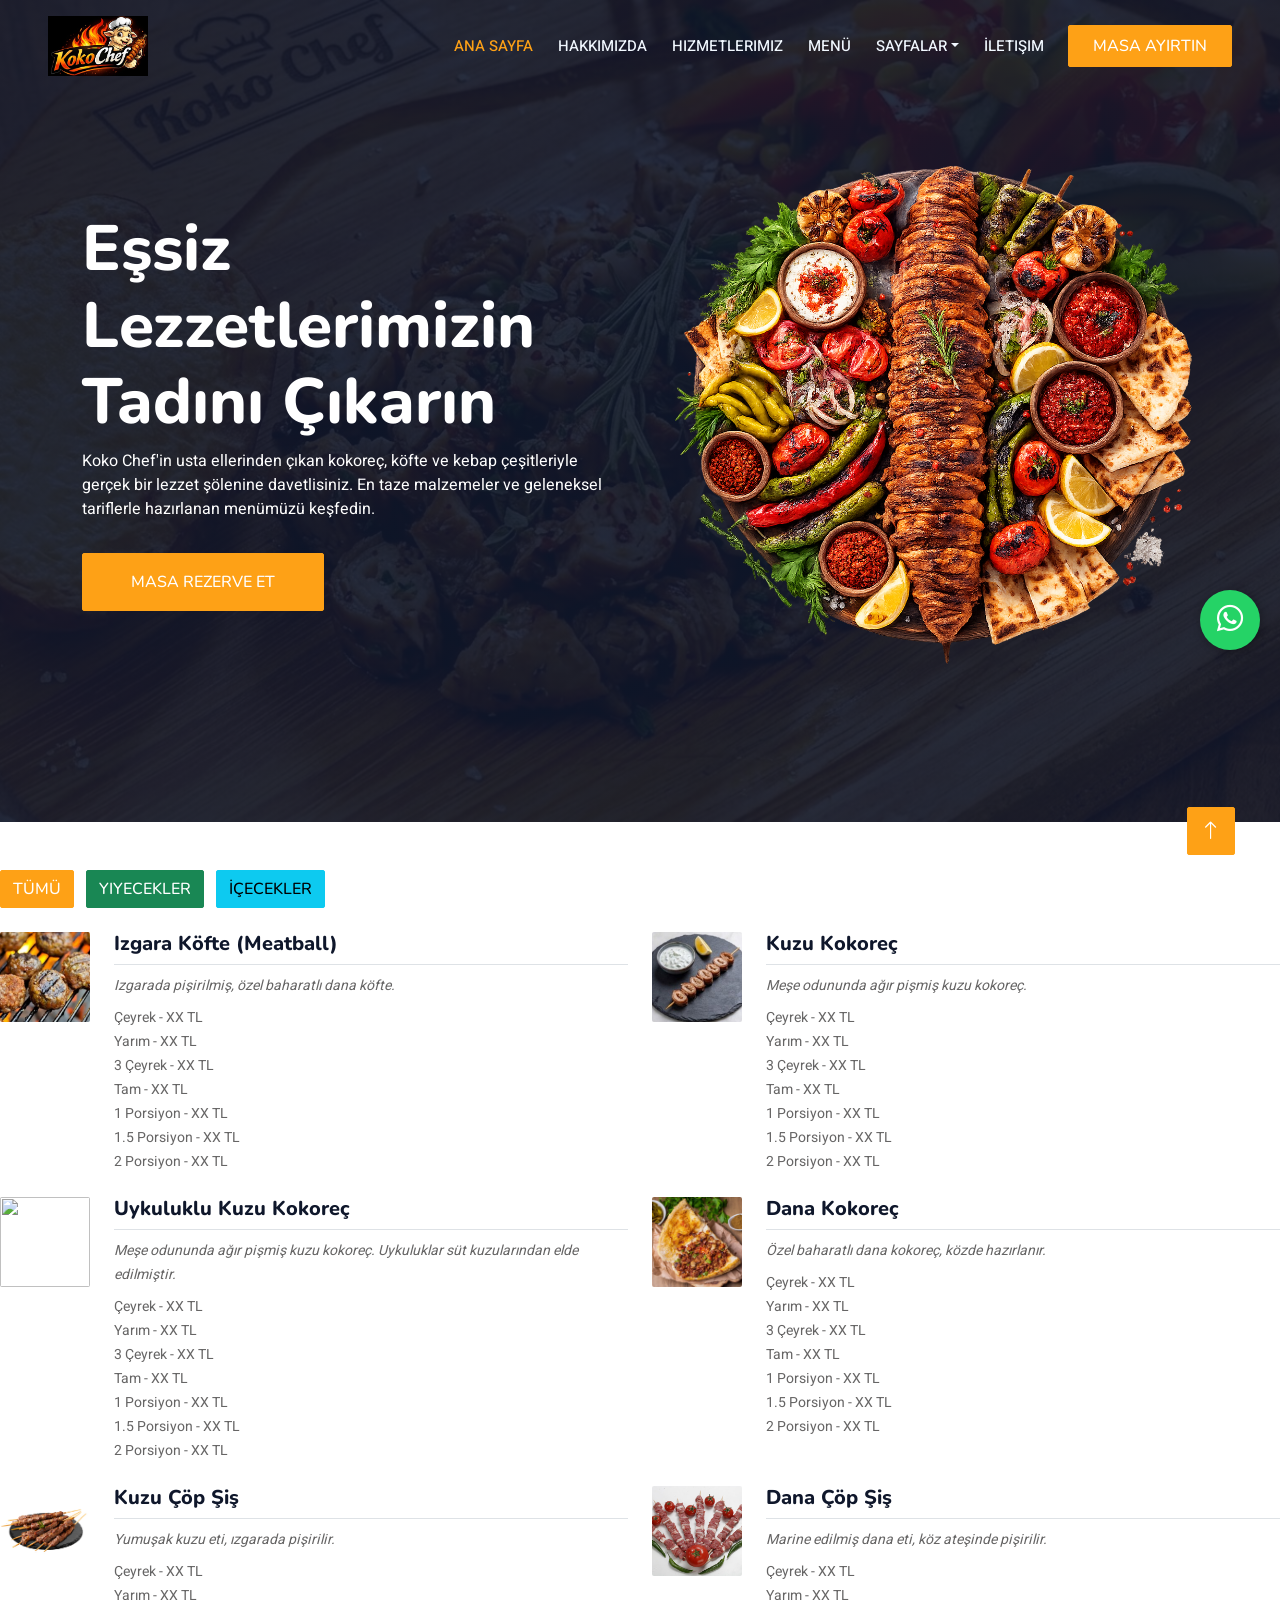
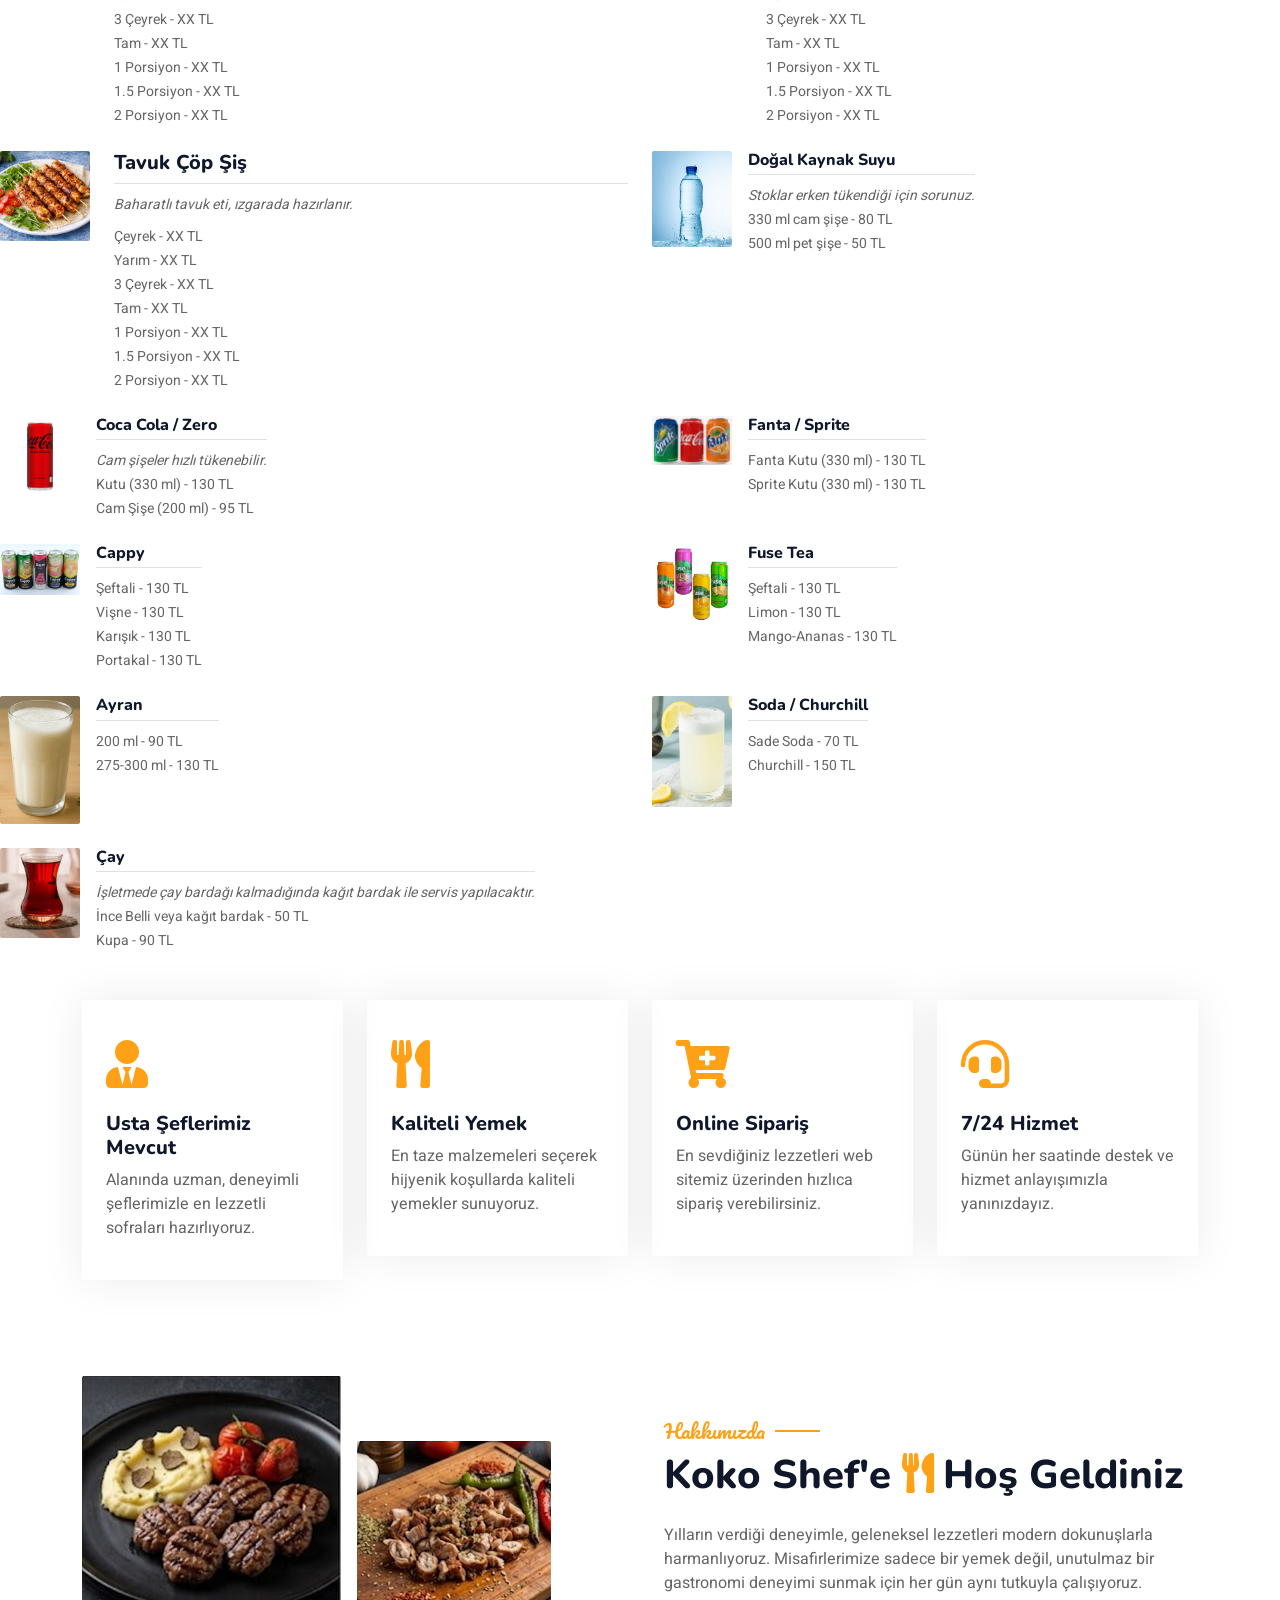
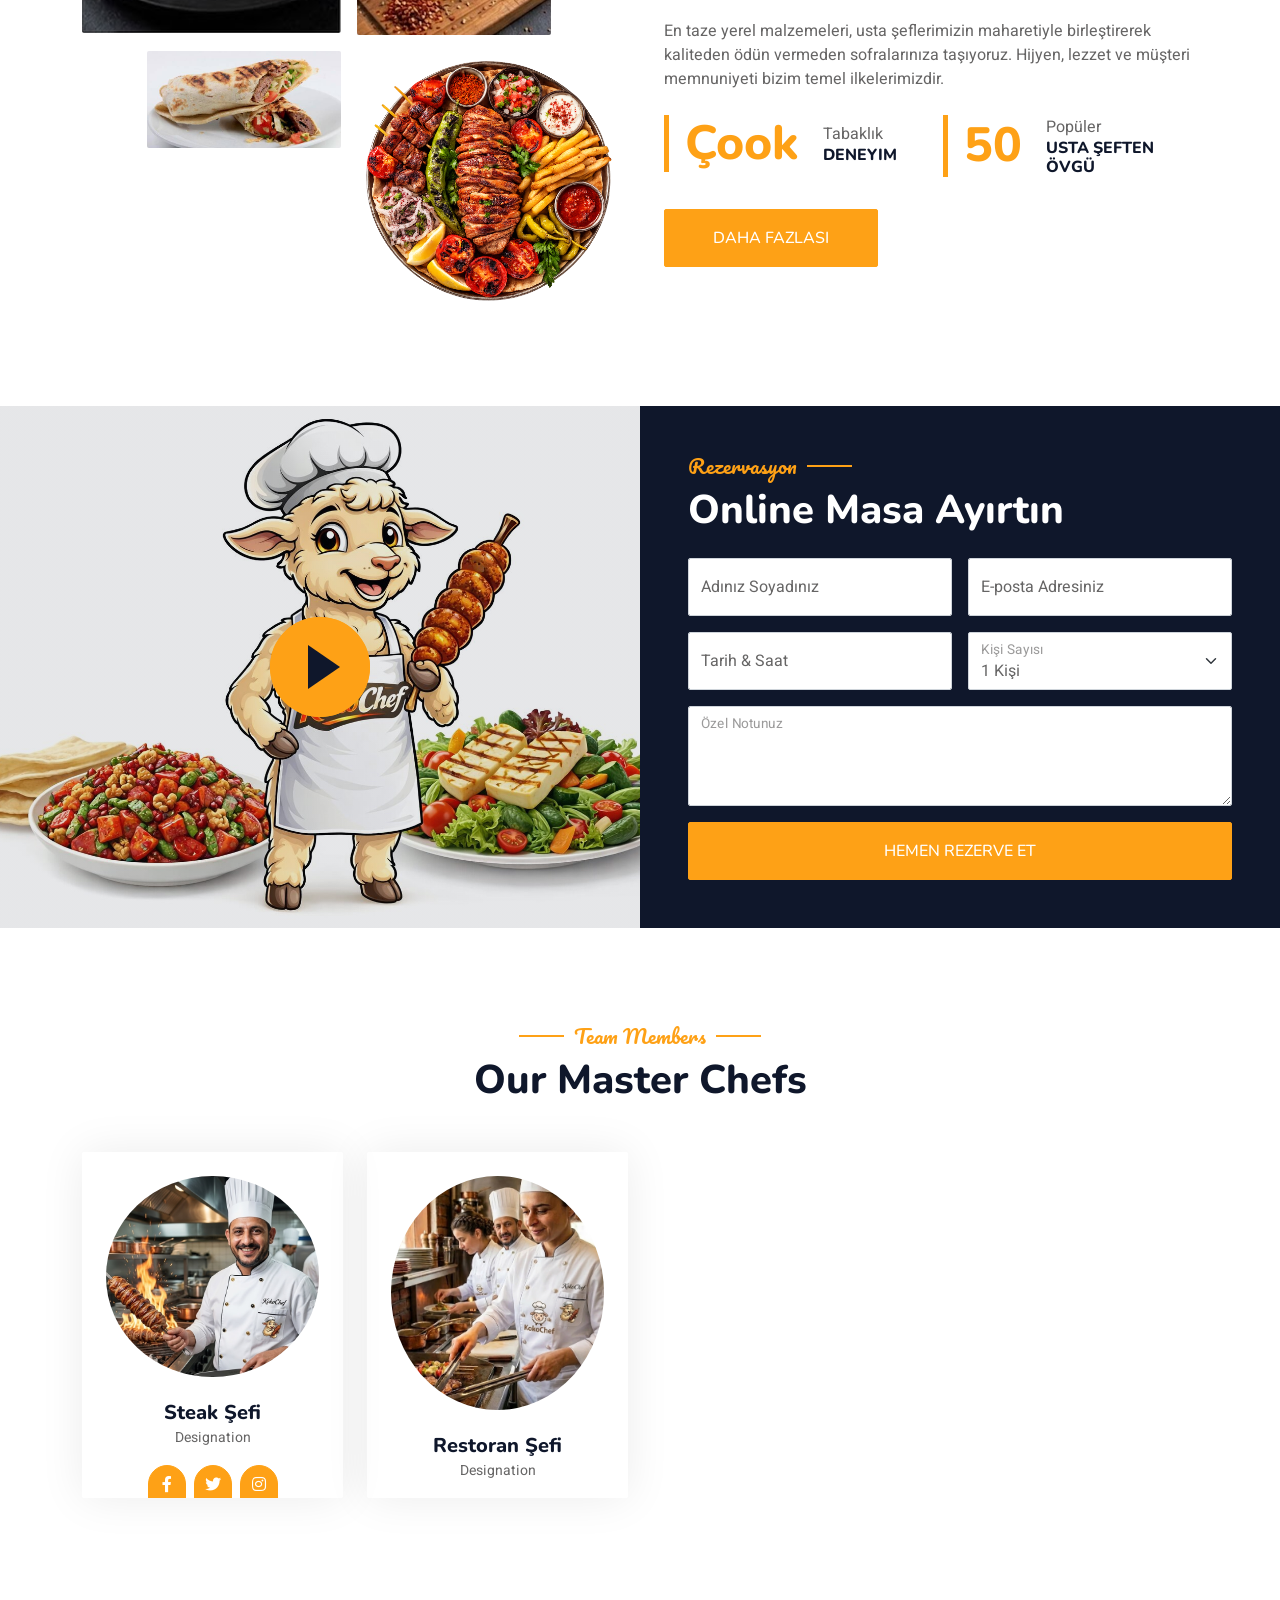
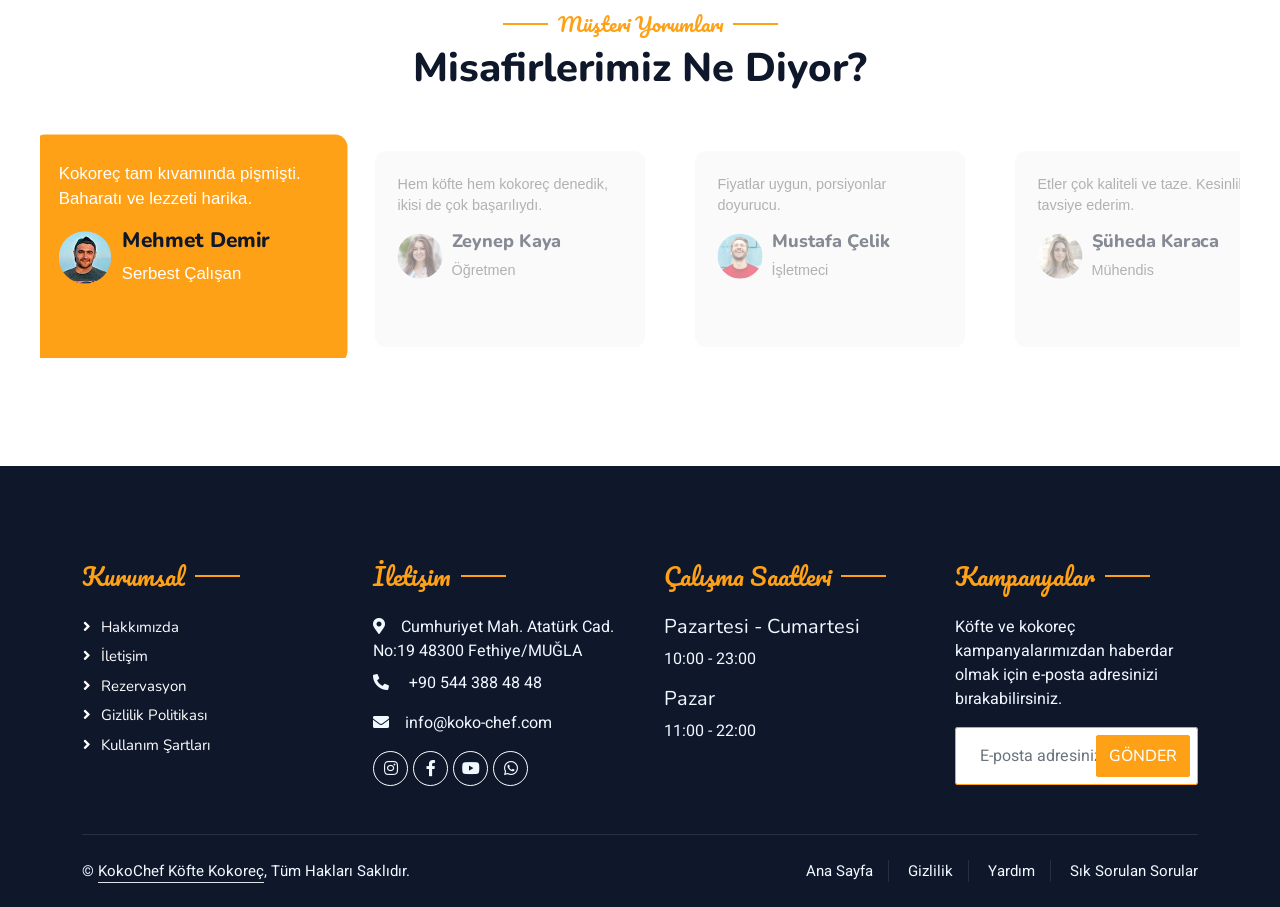
==== commit ca12aba4: "Update index.html" ====
--- a/index.html
+++ b/index.html
@@ -170,6 +170,24 @@
             </div>
         </div>
     </div>
+</div><!-- Uykuluklu Kuzu Kokoreç -->
+<div class="col-lg-6 menu-item food">
+    <div class="d-flex align-items-start">
+        <img src="img/kuzuuykuluk.png" class="img-fluid rounded" style="width:90px;height:90px;object-fit:cover;">
+        <div class="ps-4 w-100">
+            <h5 class="border-bottom pb-2">Uykuluklu Kuzu Kokoreç</h5>
+            <small class="fst-italic">Meşe odununda ağır pişmiş kuzu kokoreç. Uykuluklar süt kuzularından elde edilmiştir. </small>
+            <div class="mt-2">
+                <small>Çeyrek - XX TL</small><br>
+                <small>Yarım - XX TL</small><br>
+                <small>3 Çeyrek - XX TL</small><br>
+                <small>Tam - XX TL</small><br>
+                <small>1 Porsiyon - XX TL</small><br>
+                <small>1.5 Porsiyon - XX TL</small><br>
+                <small>2 Porsiyon - XX TL</small>
+            </div>
+        </div>
+    </div>
 </div>
 
 <!-- Dana Kokoreç -->
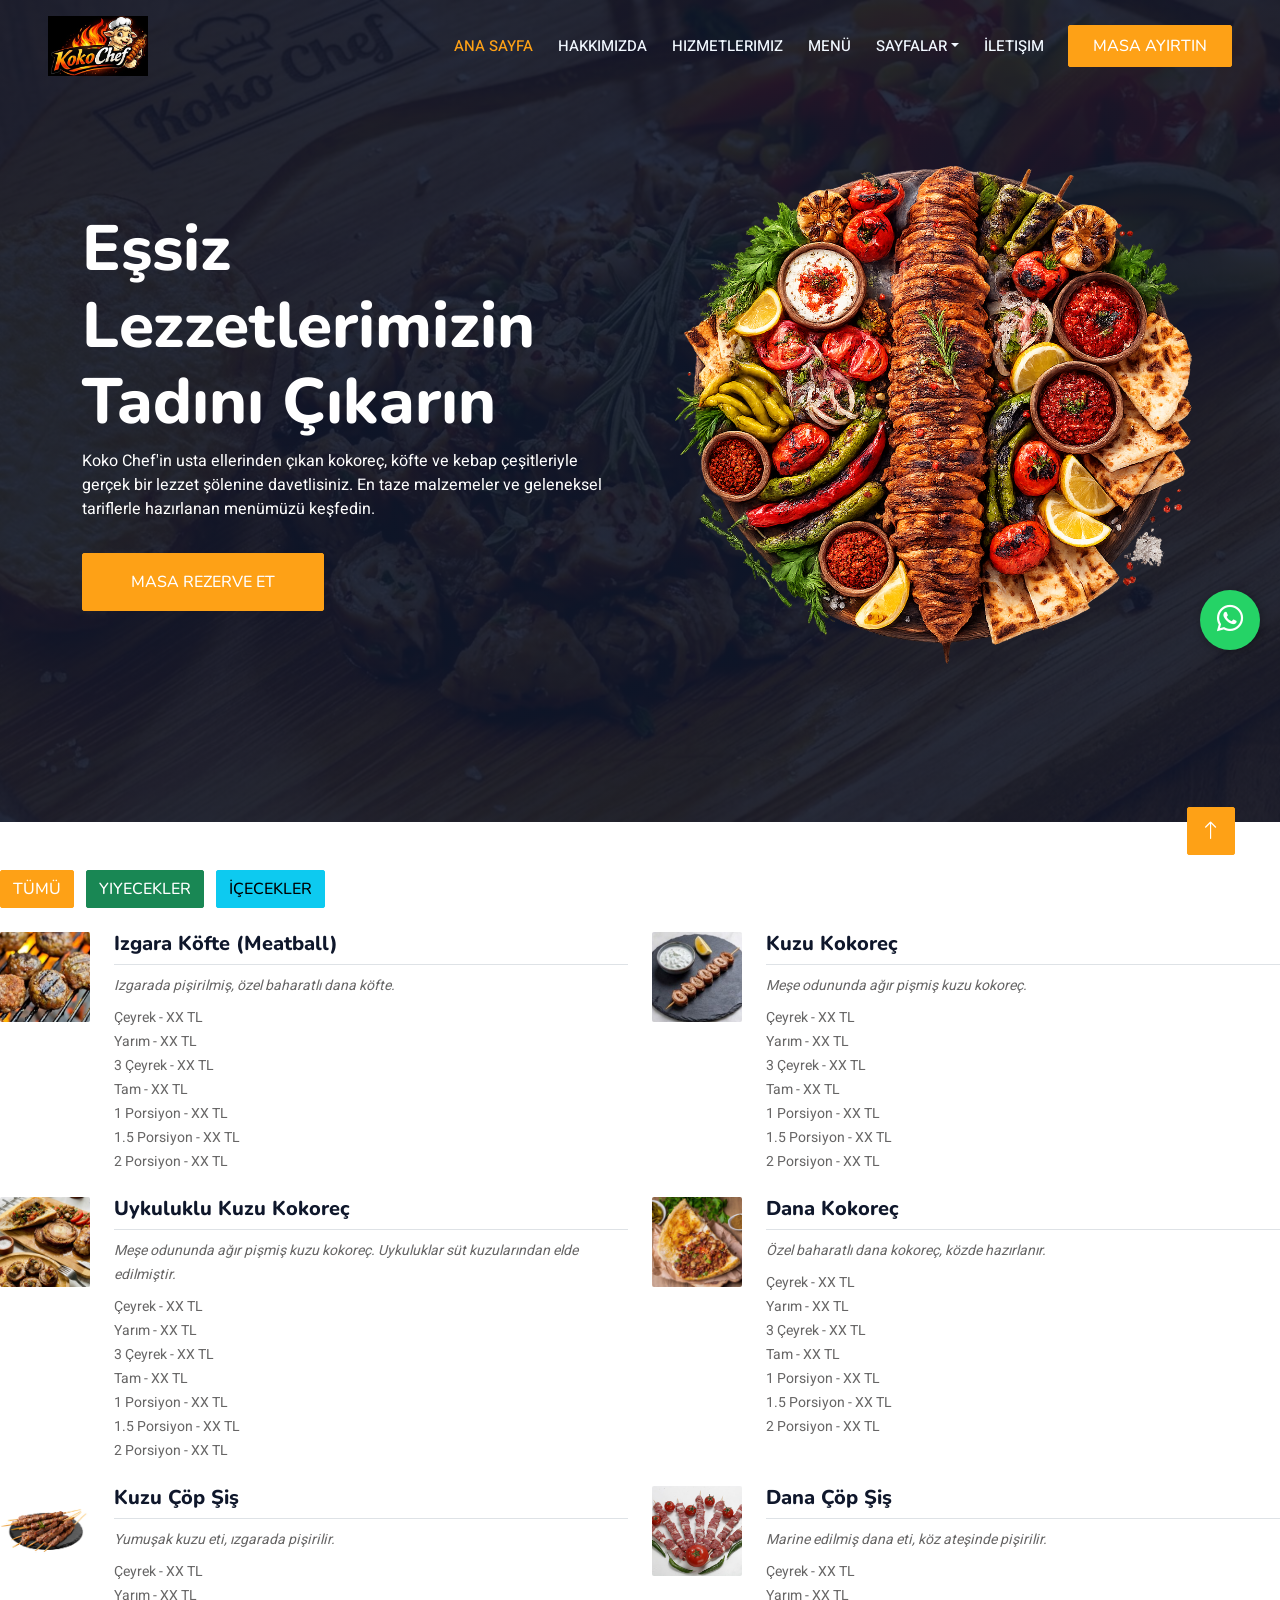
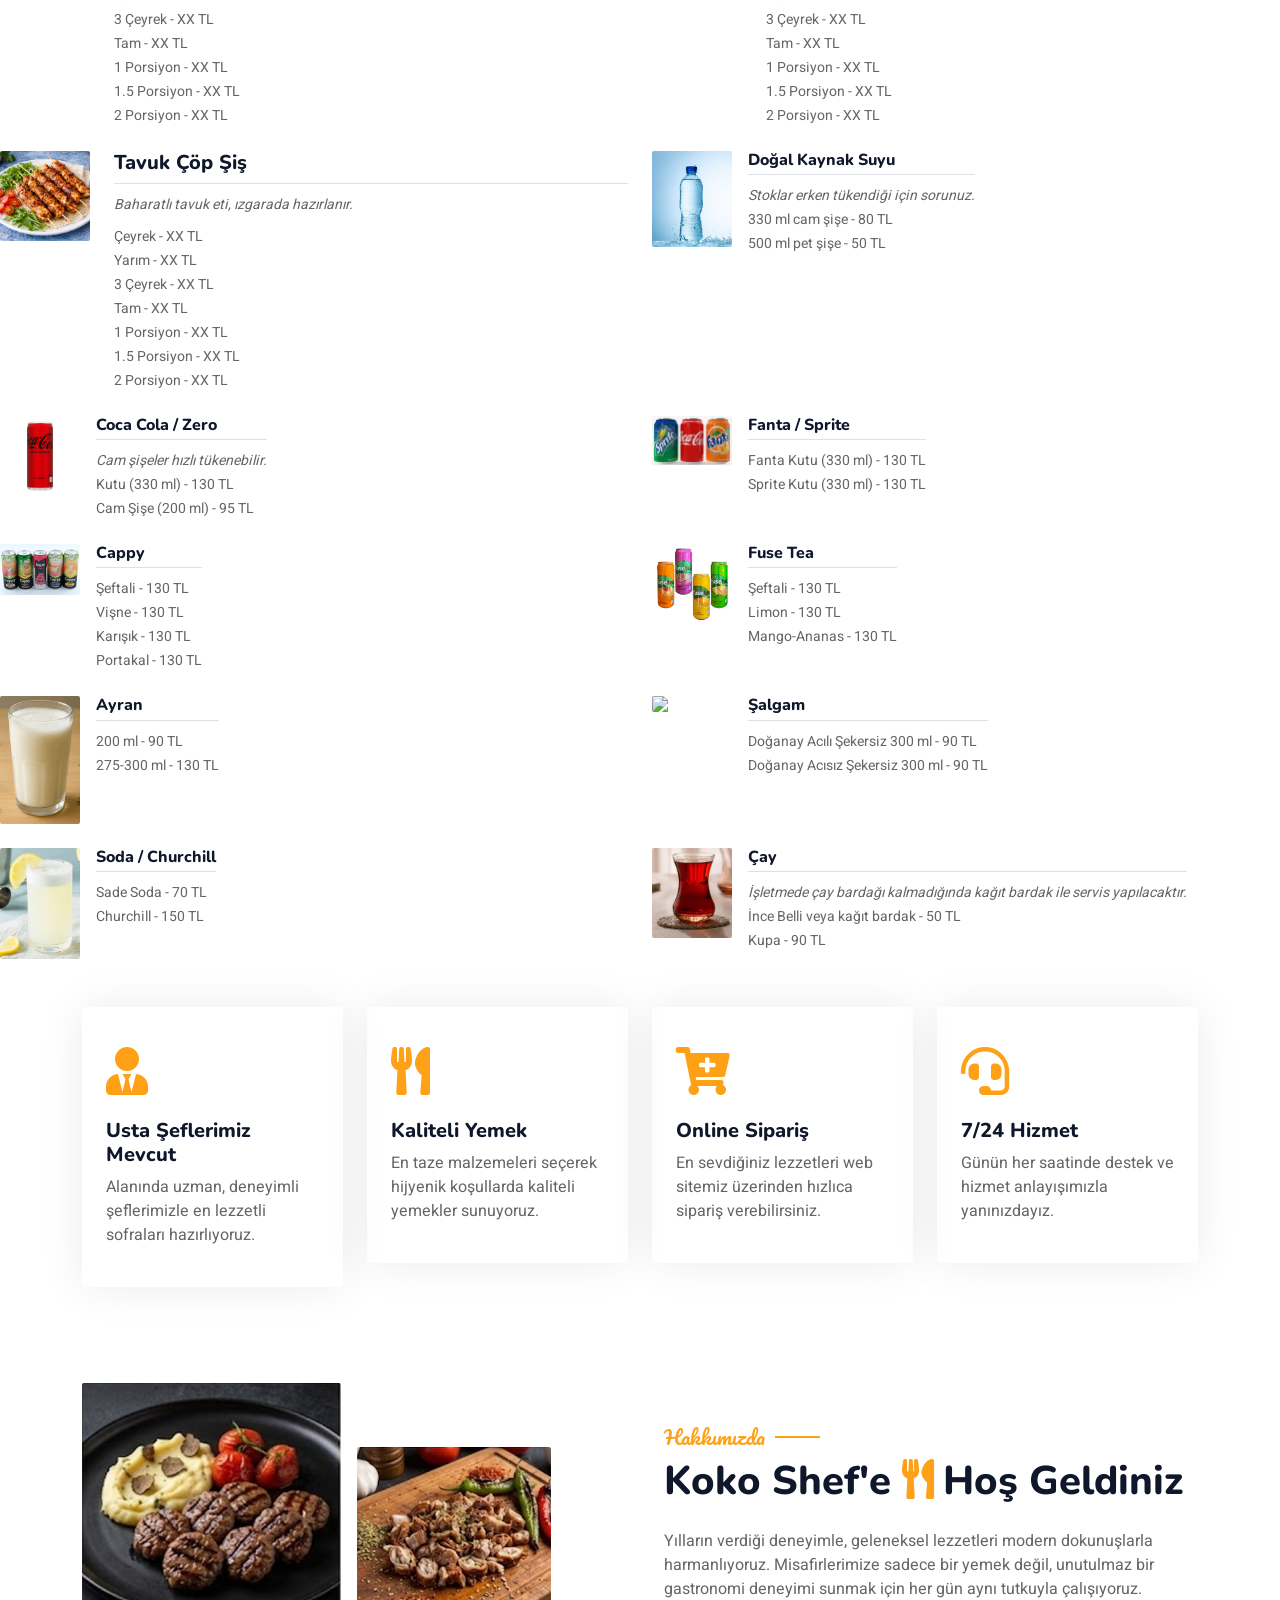
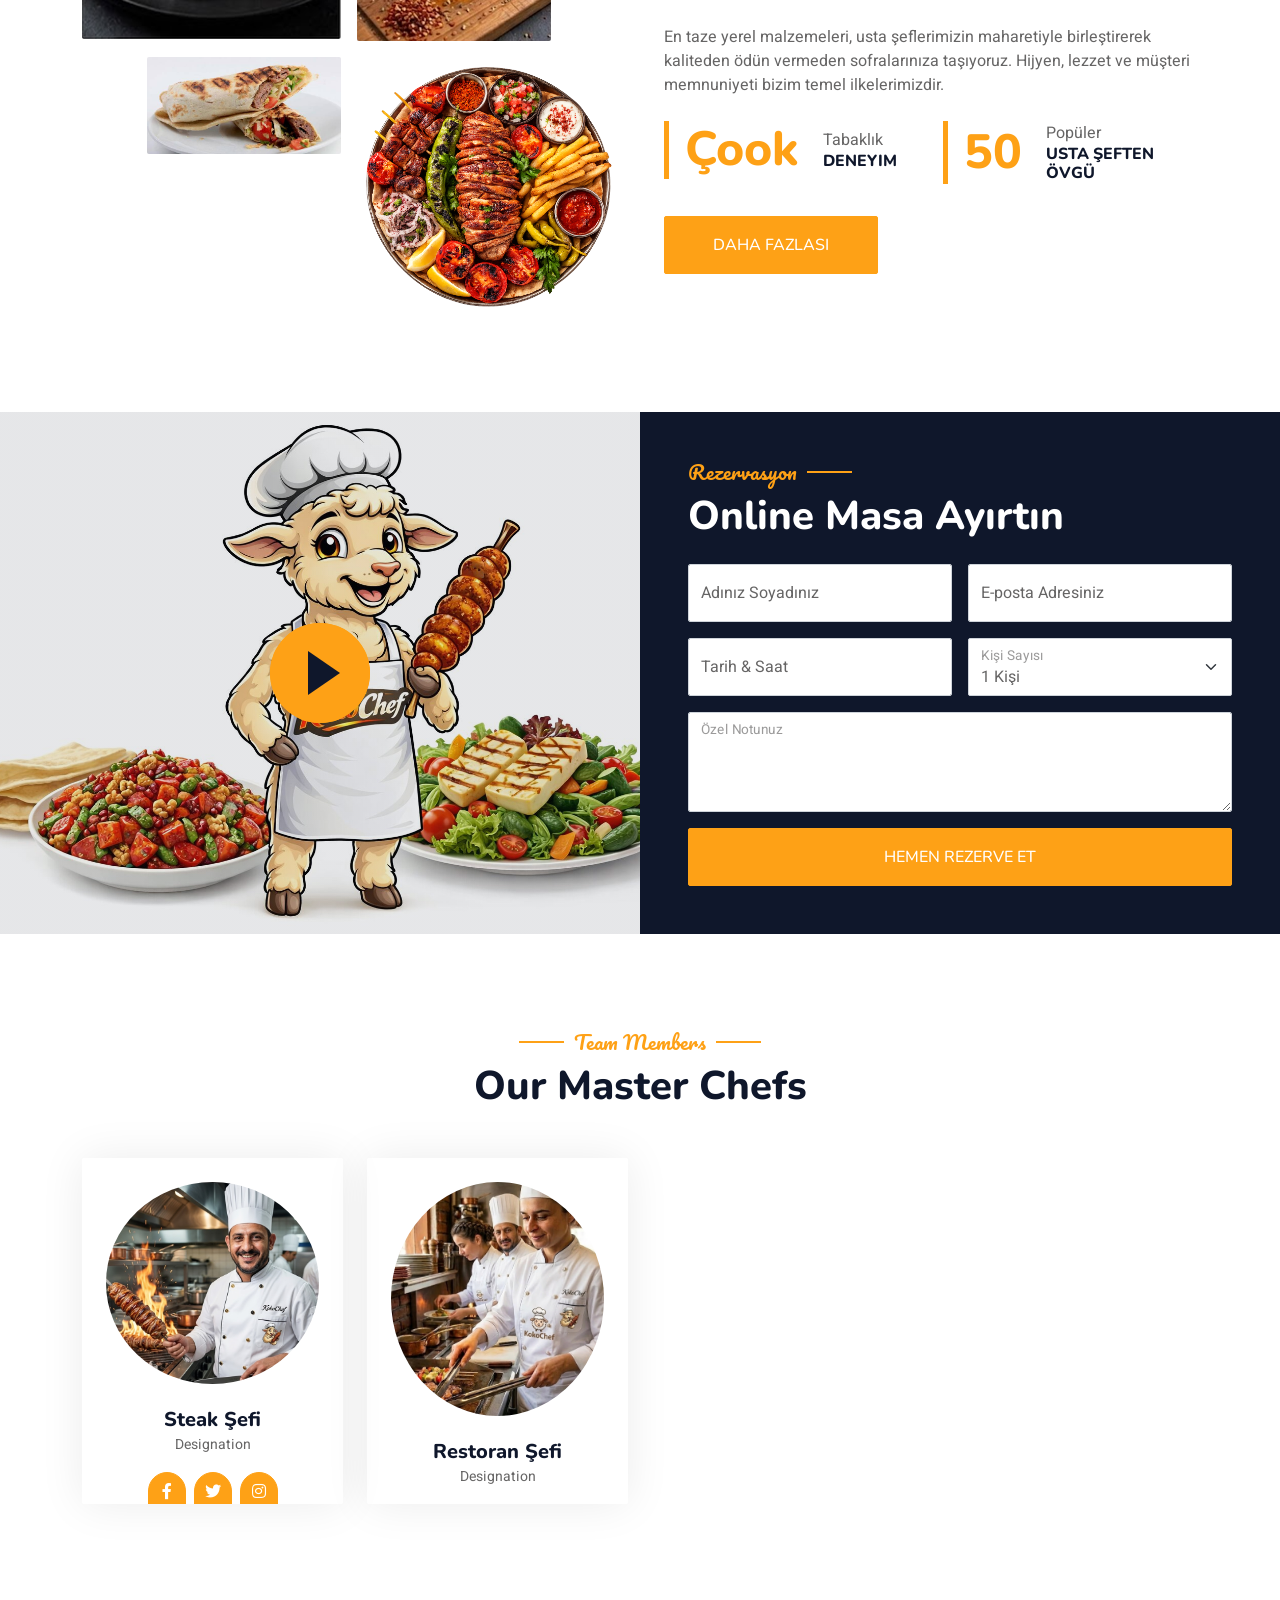
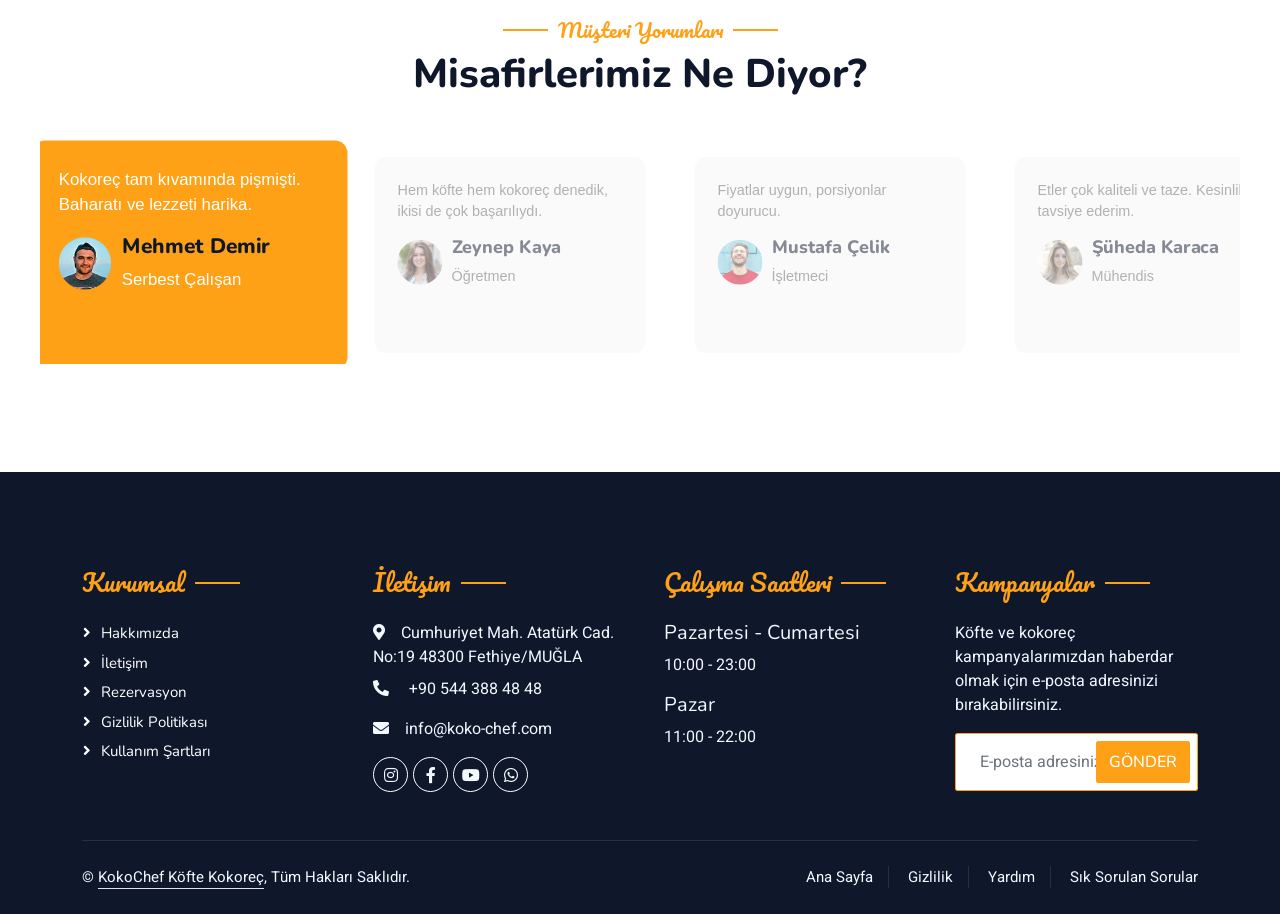
==== commit 1e852f7c: "Update index.html" ====
--- a/index.html
+++ b/index.html
@@ -344,6 +344,16 @@
         </div>
     </div>
 </div>
+<div class="col-lg-6 menu-item drink">
+    <div class="d-flex align-items-start">
+        <img src="img/salgam.PNG" class="img-fluid rounded" style="width:80px;">
+        <div class="ps-3">
+            <h6 class="border-bottom pb-1">Şalgam</h6>
+            <small>Doğanay Acılı Şekersiz 300 ml - 90 TL</small><br>
+            <small>Doğanay Acısız Şekersiz 300 ml - 90 TL</small>
+        </div>
+    </div>
+</div>
 
 <div class="col-lg-6 menu-item drink">
     <div class="d-flex align-items-start">
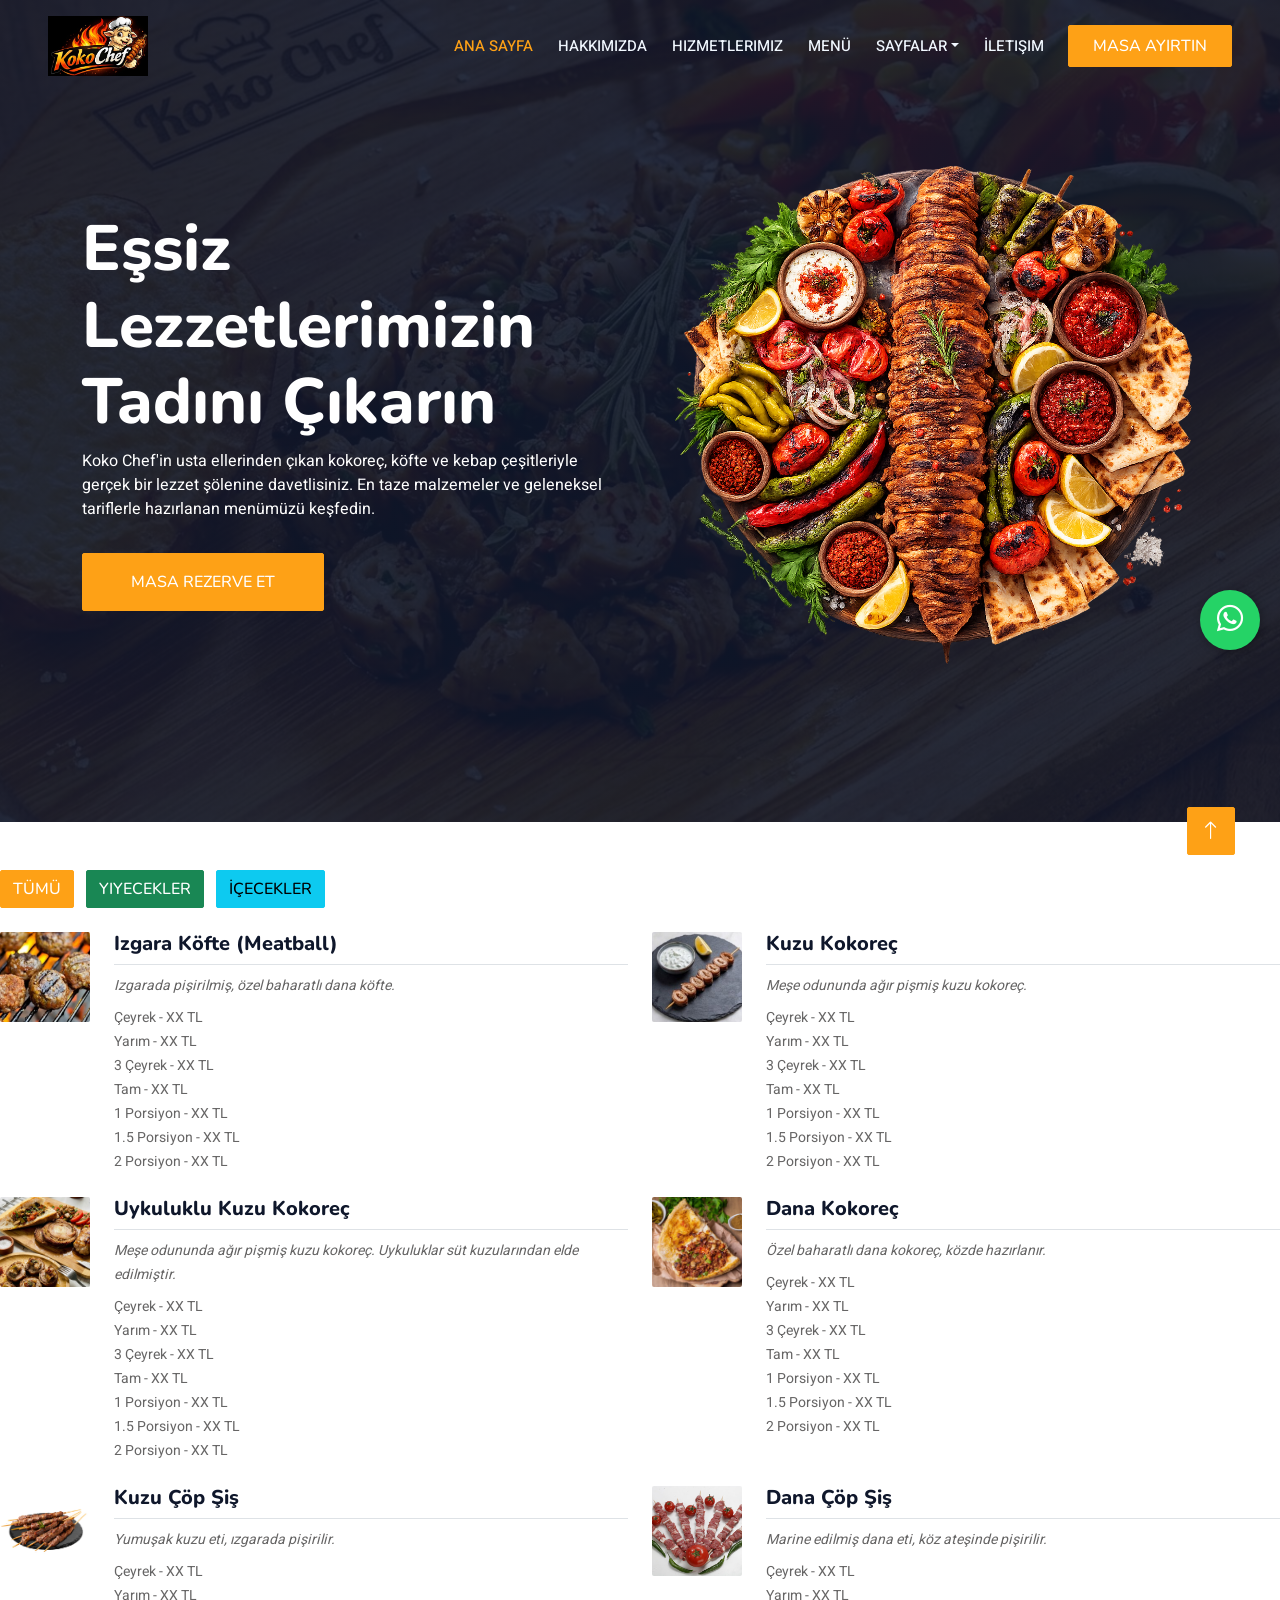
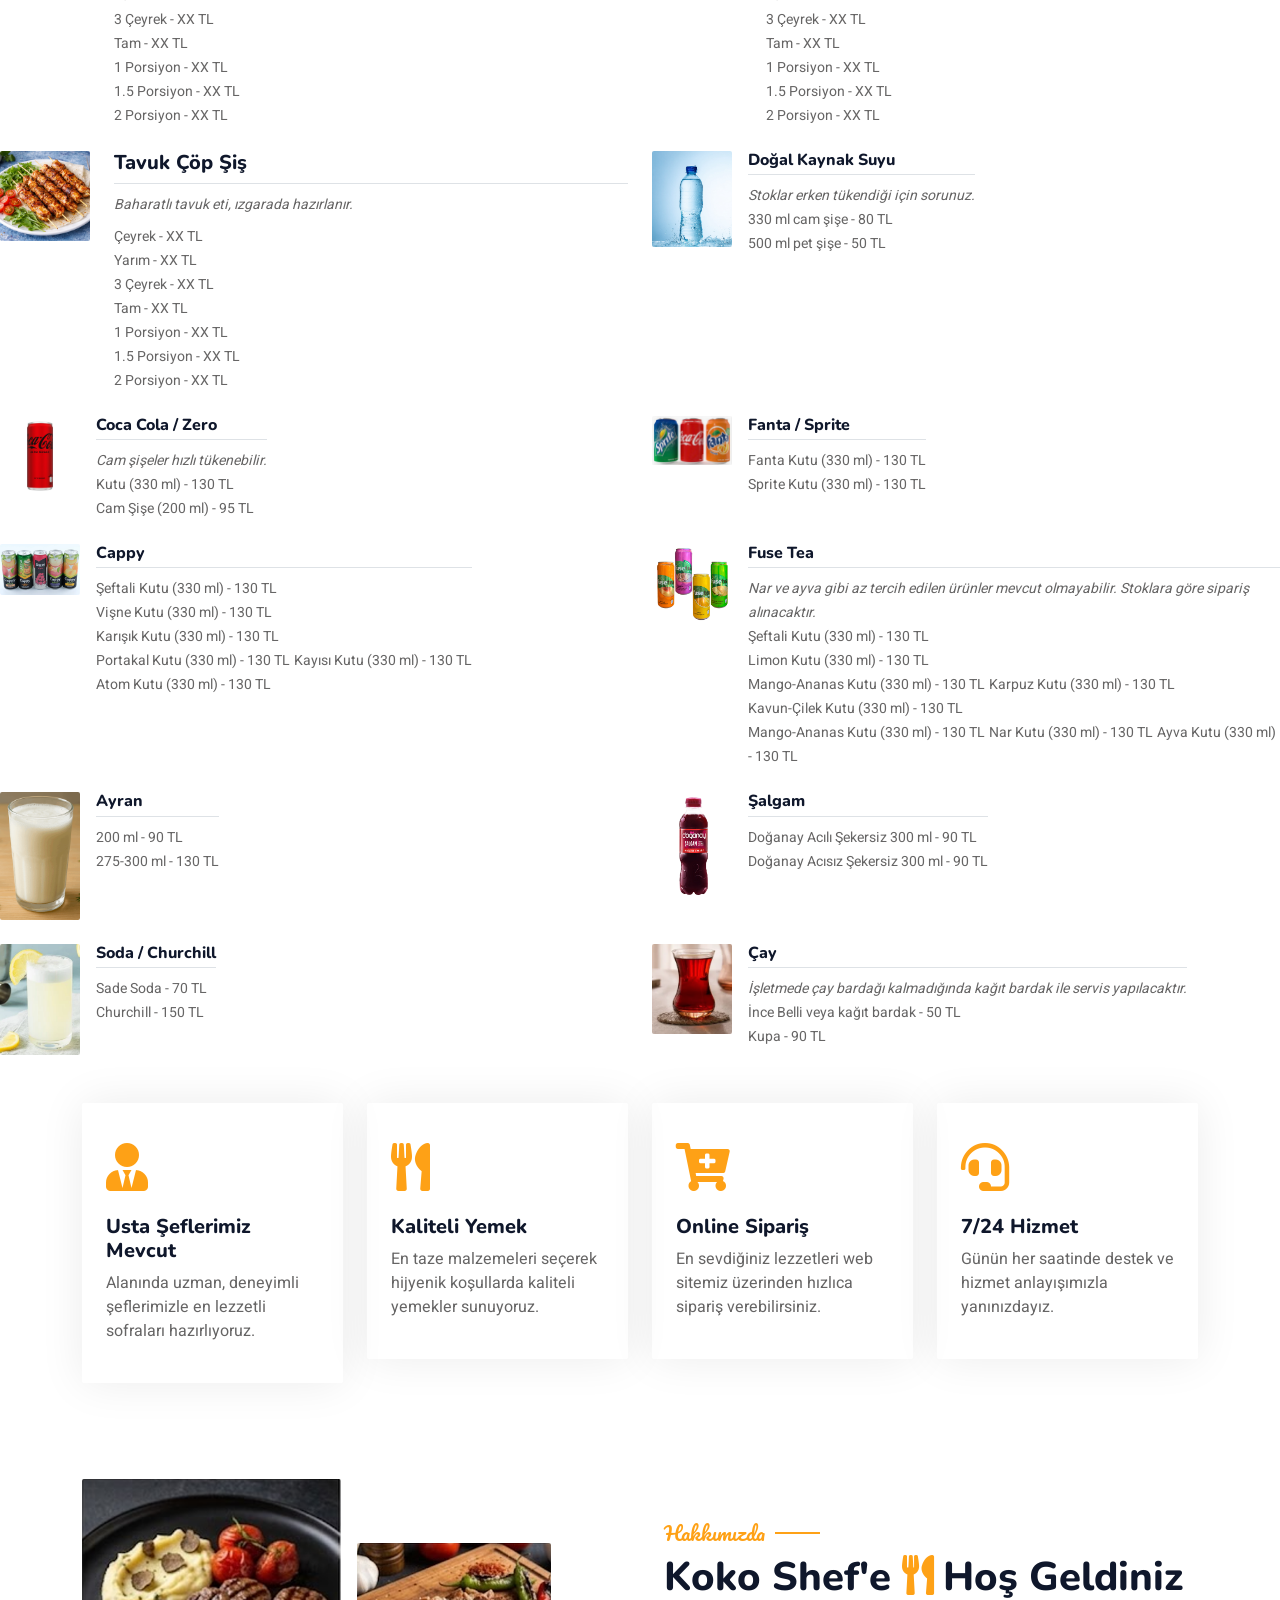
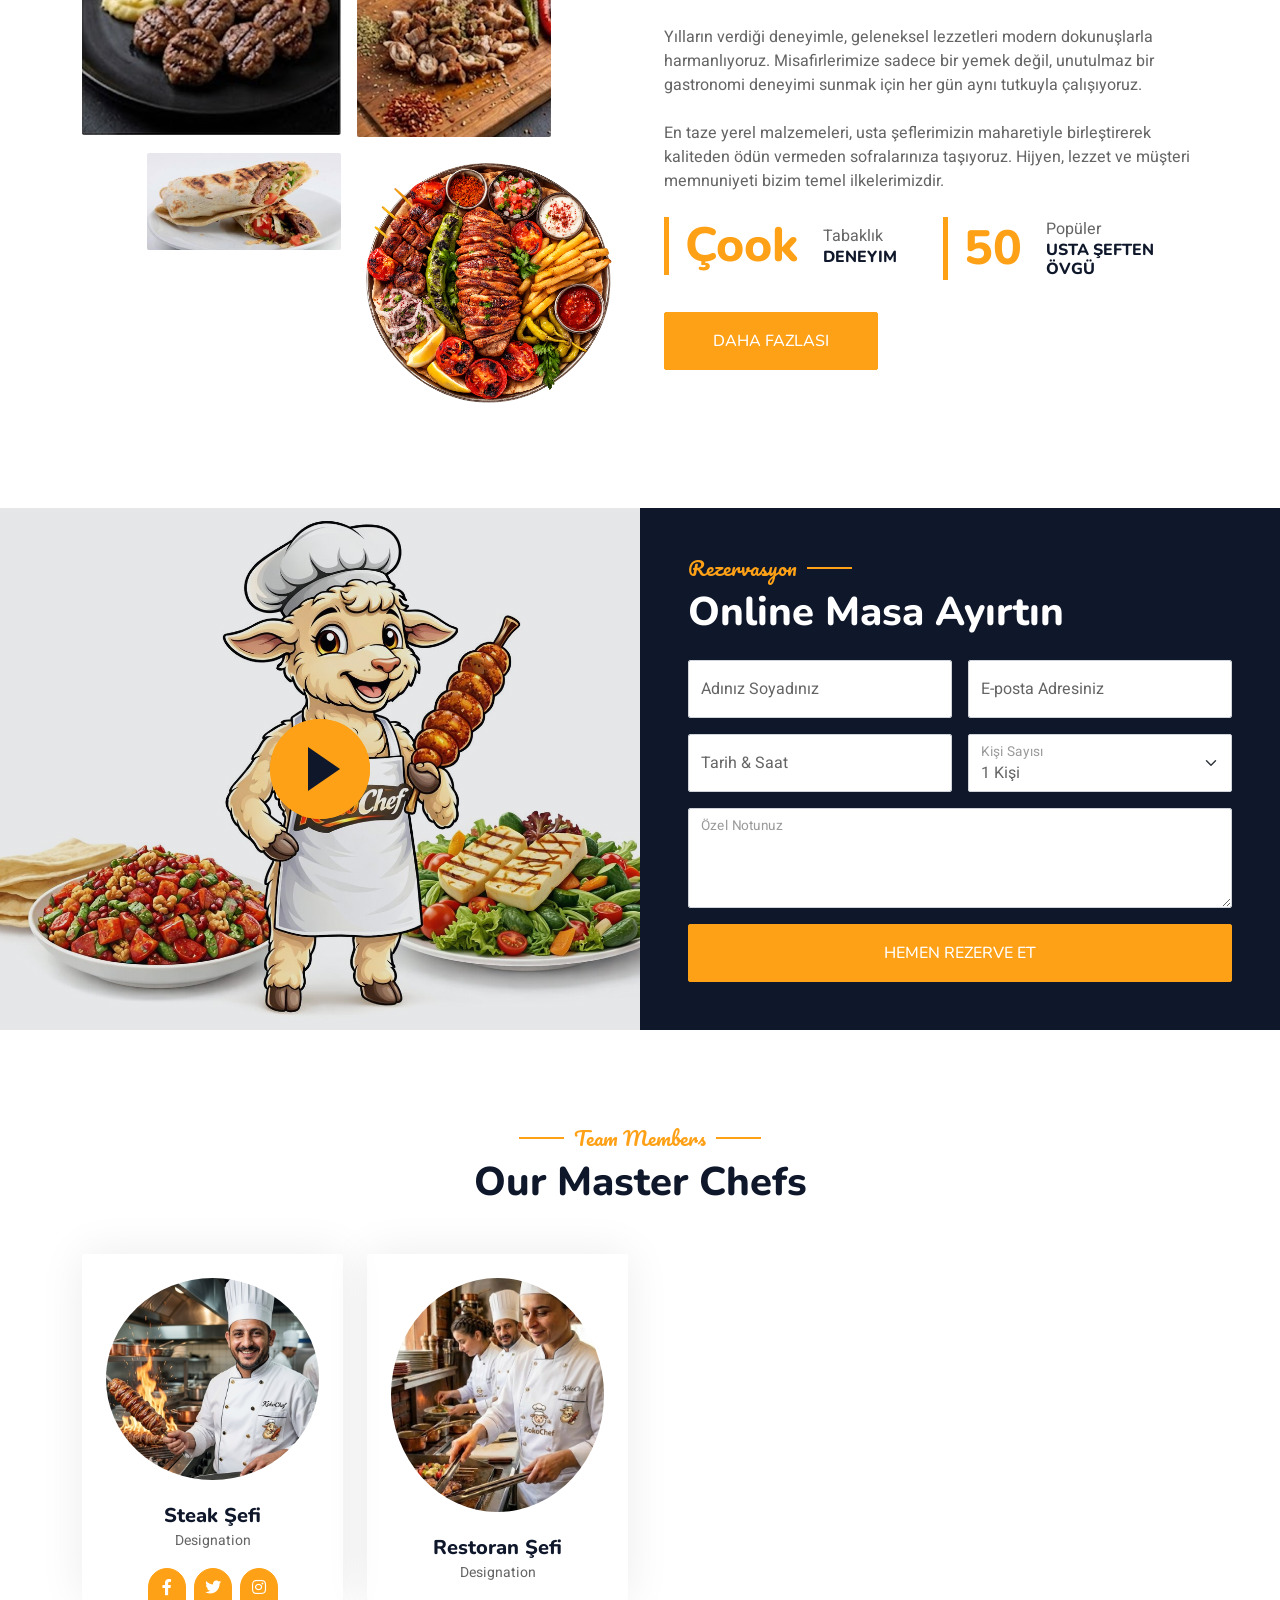
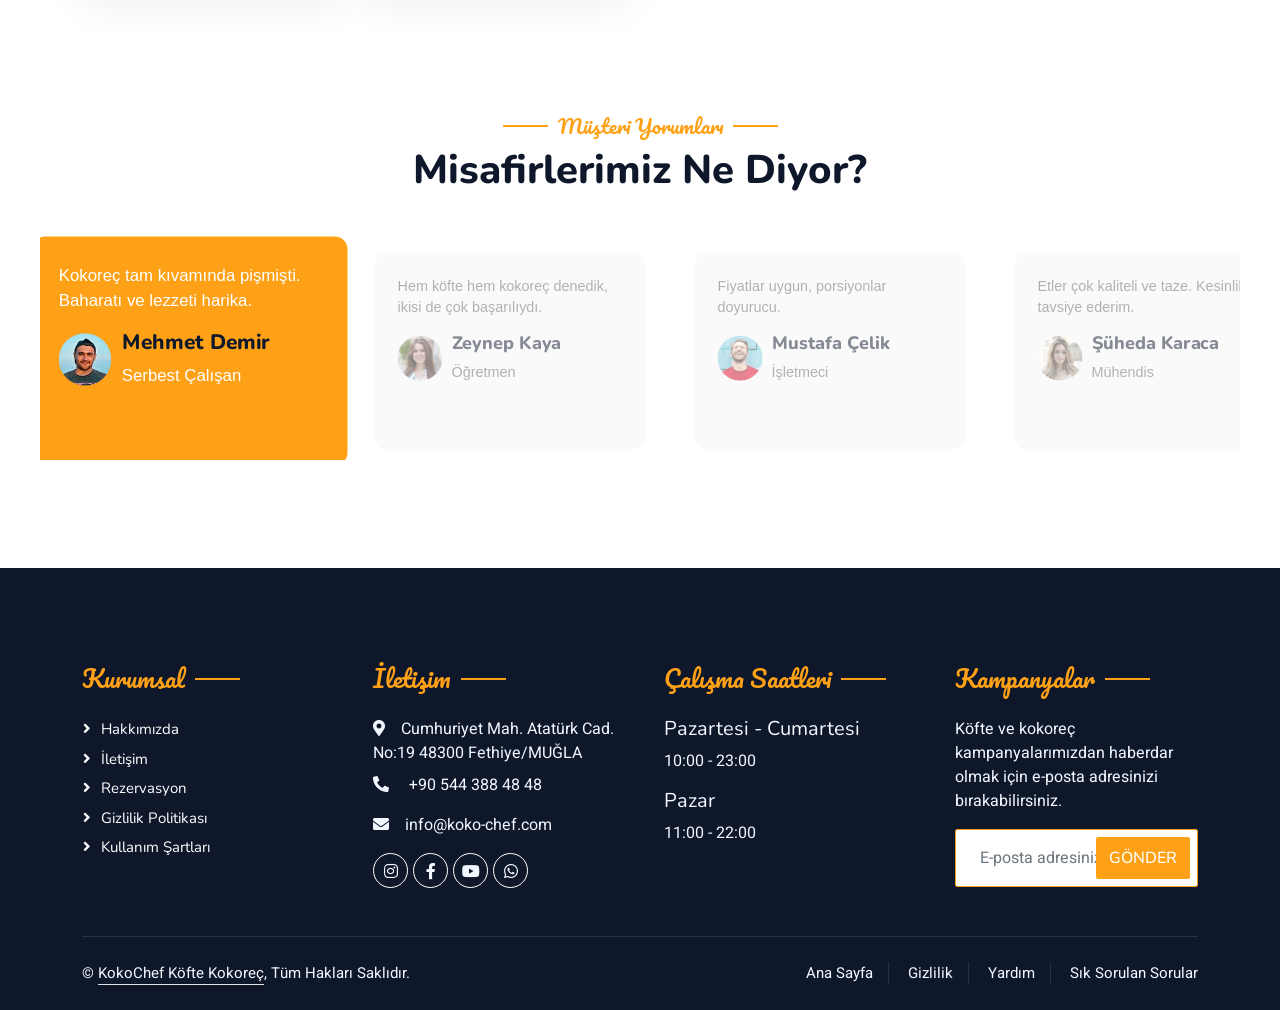
==== commit a597ed53: "Update index.html" ====
--- a/index.html
+++ b/index.html
@@ -314,10 +314,12 @@
         <img src="img/cappy.PNG" class="img-fluid rounded" style="width:80px;">
         <div class="ps-3">
             <h6 class="border-bottom pb-1">Cappy</h6>
-            <small>Şeftali - 130 TL</small><br>
-            <small>Vişne - 130 TL</small><br>
-            <small>Karışık - 130 TL</small><br>
-            <small>Portakal - 130 TL</small>
+            <small>Şeftali Kutu (330 ml) - 130 TL</small><br>
+            <small>Vişne Kutu (330 ml) - 130 TL</small><br>
+            <small>Karışık Kutu (330 ml) - 130 TL</small><br>
+            <small>Portakal Kutu (330 ml) - 130 TL</small>            
+            <small>Kayısı Kutu (330 ml) - 130 TL</small><br>
+            <small>Atom Kutu (330 ml) - 130 TL</small><br>
         </div>
     </div>
 </div>
@@ -327,10 +329,16 @@
         <img src="img/fuse-tea.png" class="img-fluid rounded" style="width:80px;">
         <div class="ps-3">
             <h6 class="border-bottom pb-1">Fuse Tea</h6>
-            <small>Şeftali - 130 TL</small><br>
-            <small>Limon - 130 TL</small><br>
-            <small>Mango-Ananas - 130 TL</small>
-        </div>
+            <small class="fst-italic">Nar ve ayva gibi az tercih edilen ürünler mevcut olmayabilir. Stoklara göre sipariş alınacaktır. </small>  <br>
+            <small>Şeftali Kutu (330 ml) - 130 TL</small><br>
+            <small>Limon Kutu (330 ml) - 130 TL</small><br>
+            <small>Mango-Ananas Kutu (330 ml) - 130 TL</small>
+            <small>Karpuz Kutu (330 ml) - 130 TL</small><br>
+            <small>Kavun-Çilek Kutu (330 ml) - 130 TL</small><br>
+            <small>Mango-Ananas Kutu (330 ml) - 130 TL</small>
+            <small>Nar Kutu (330 ml) - 130 TL</small>
+            <small>Ayva Kutu (330 ml) - 130 TL</small>
+          </div>
     </div>
 </div>
 
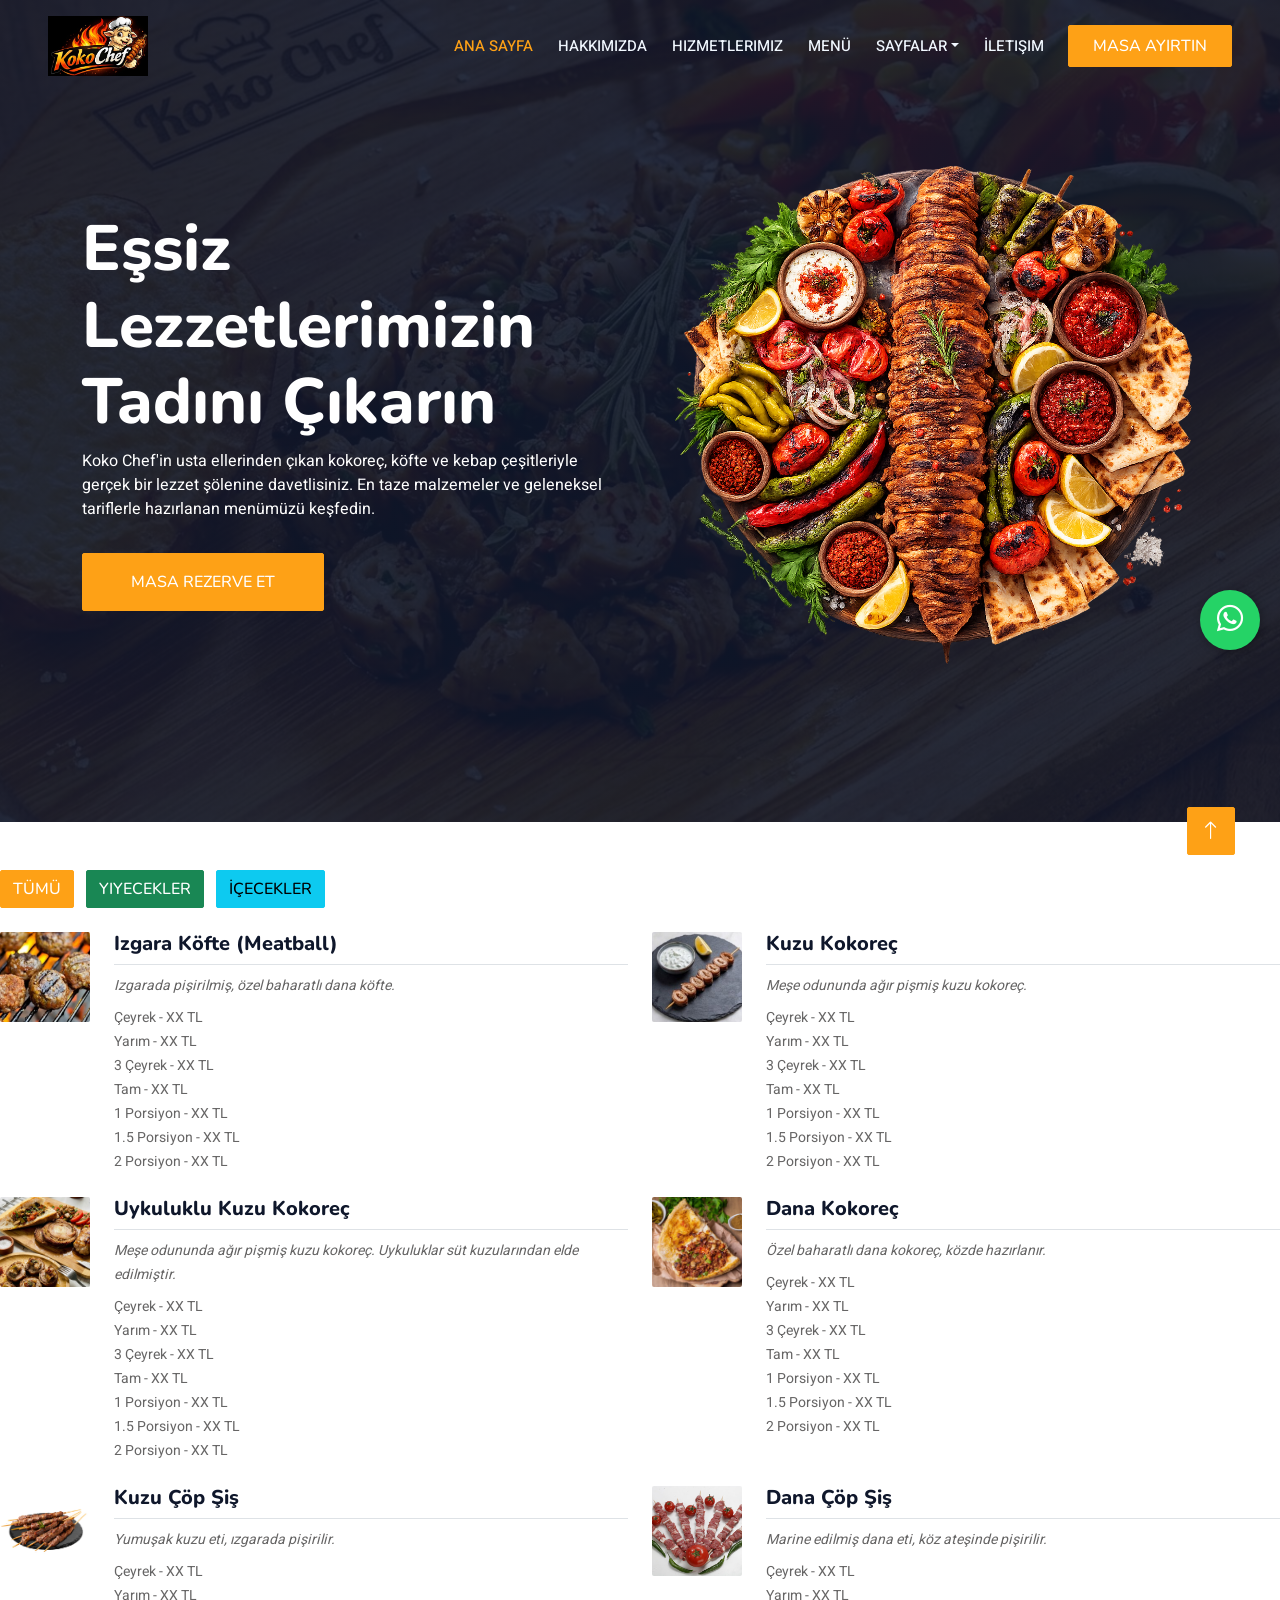
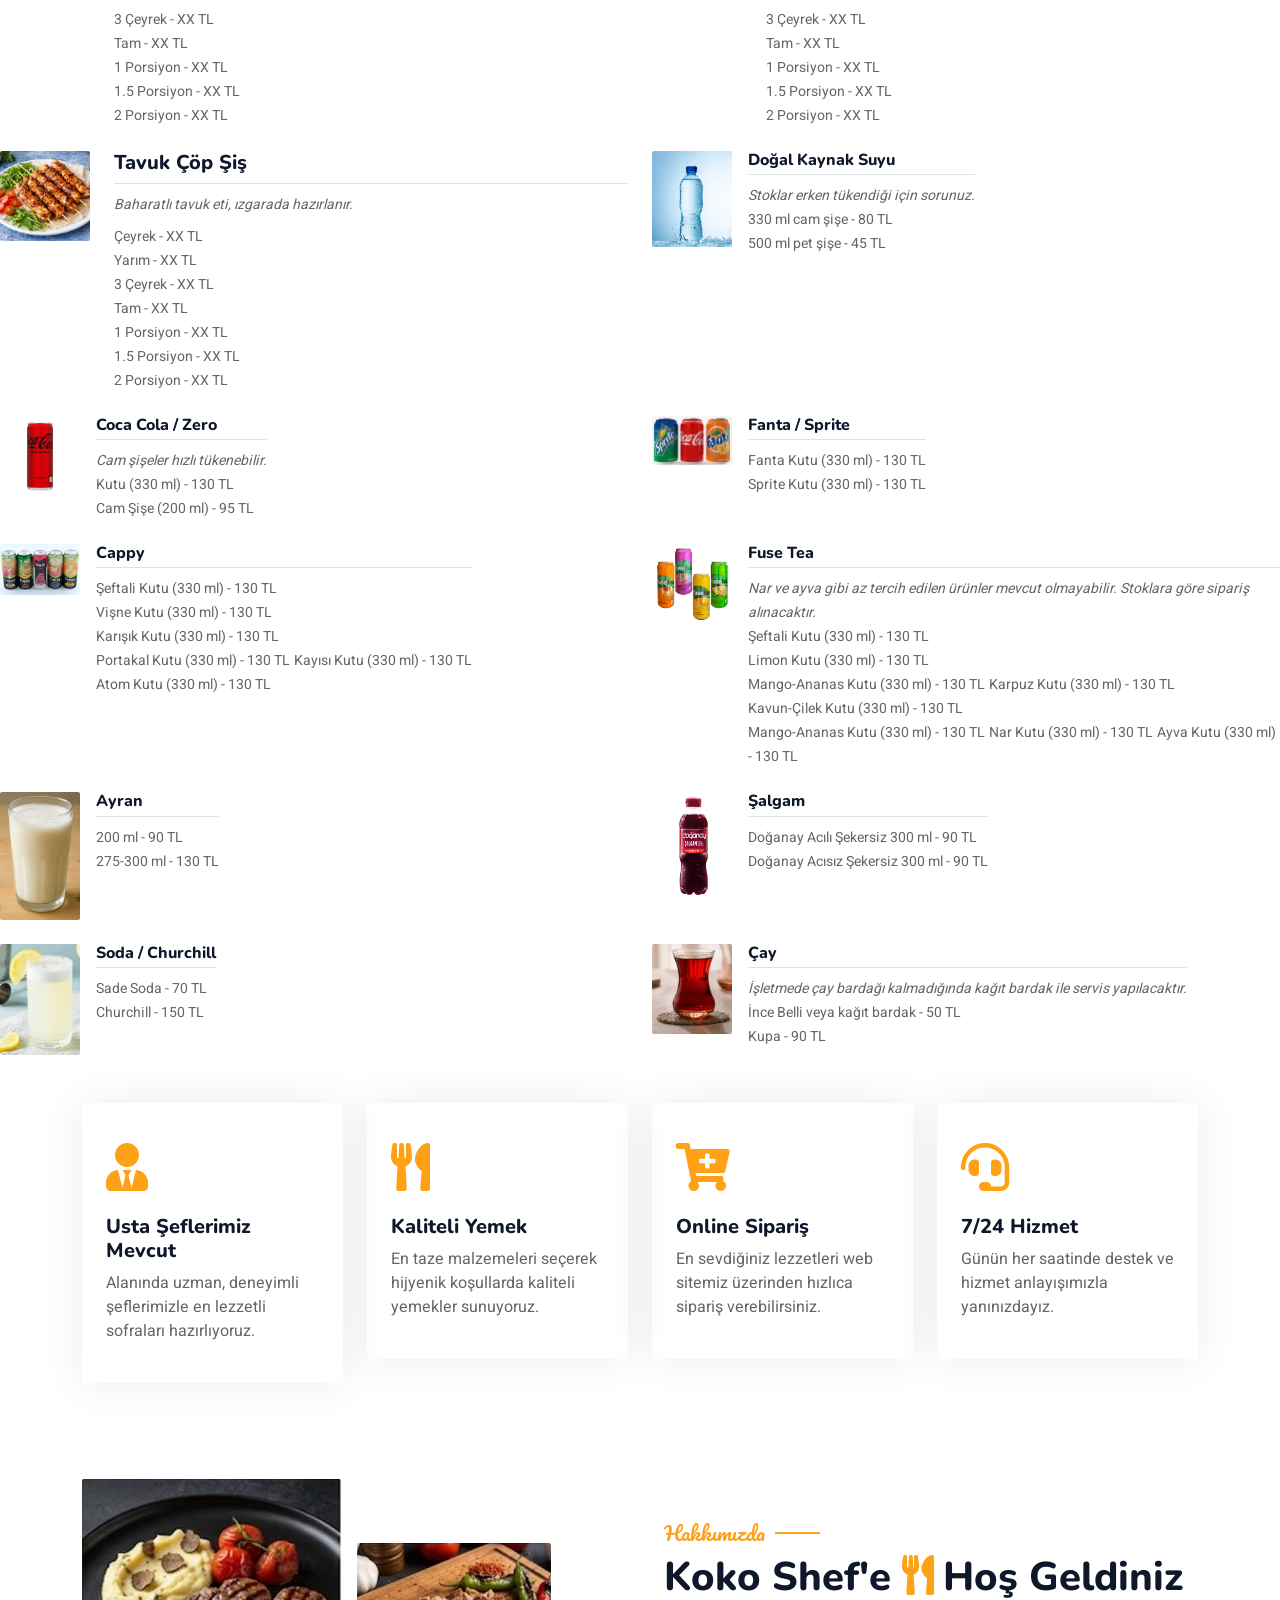
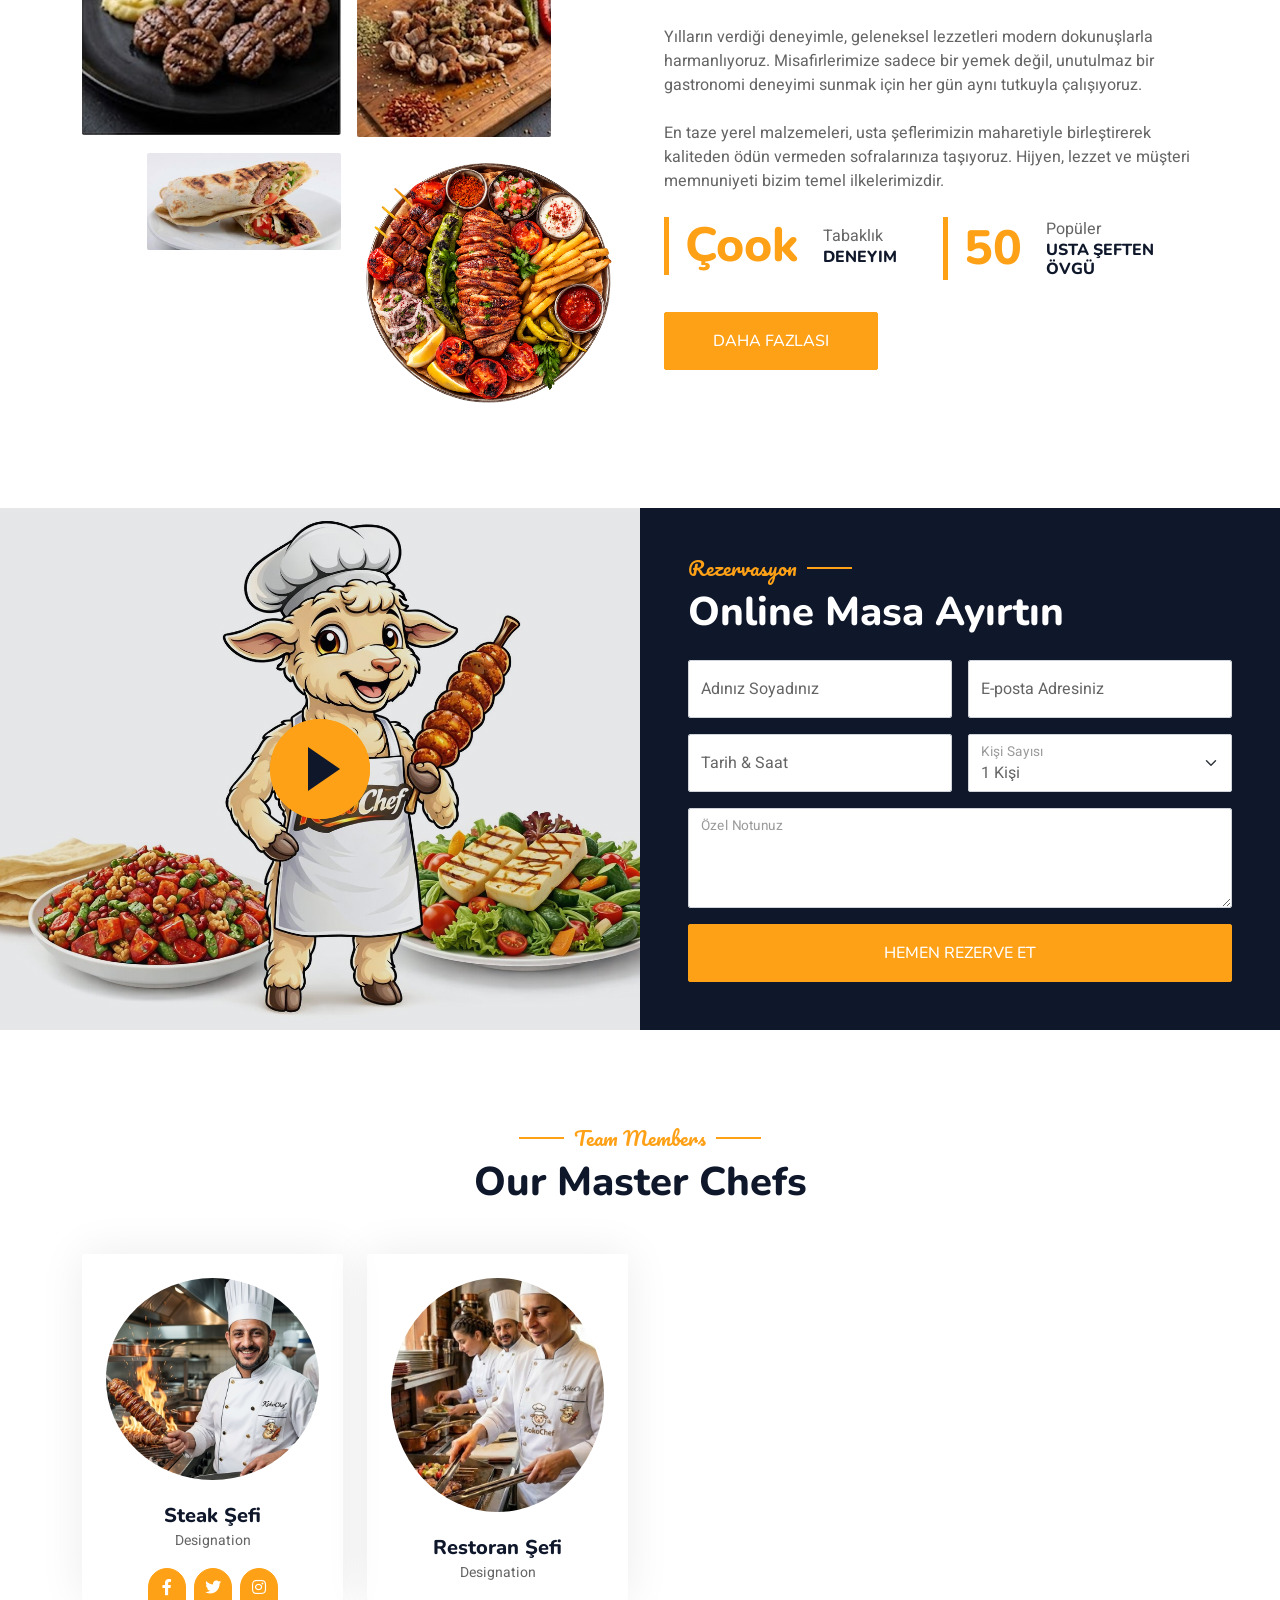
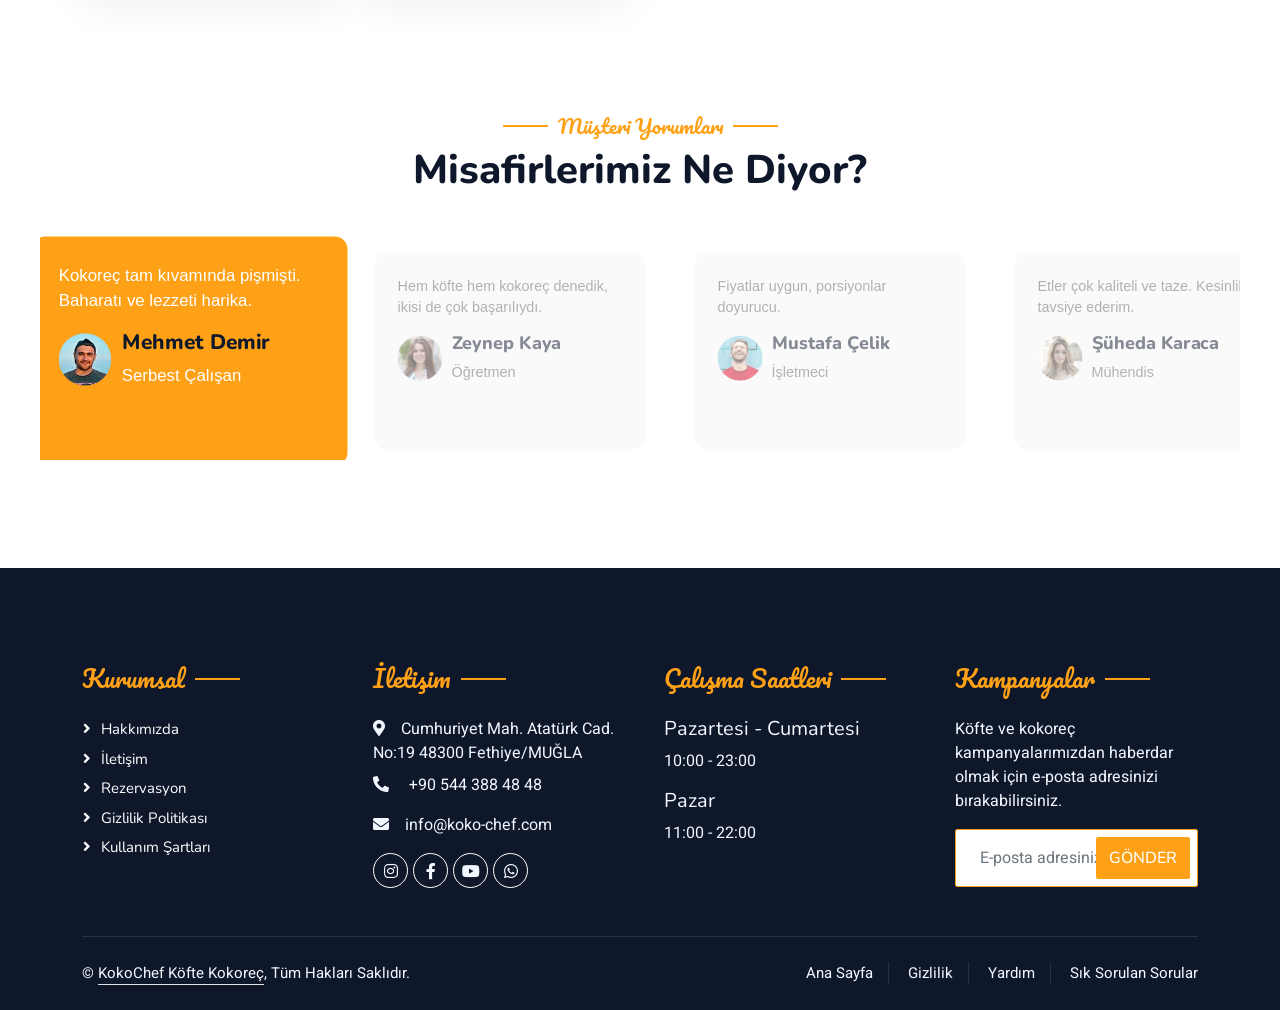
==== commit 874bcbcf: "Update index.html" ====
--- a/index.html
+++ b/index.html
@@ -281,7 +281,7 @@
         <div class="ps-3">
             <h6 class="border-bottom pb-1">Doğal Kaynak Suyu</h6>
           <small class="fst-italic">Stoklar erken tükendiği için sorunuz.</small>  <br> <small>330 ml cam şişe - 80 TL</small><br>
-            <small>500 ml pet şişe - 50 TL</small>
+            <small>500 ml pet şişe - 45 TL</small>
         </div>
     </div>
 </div>
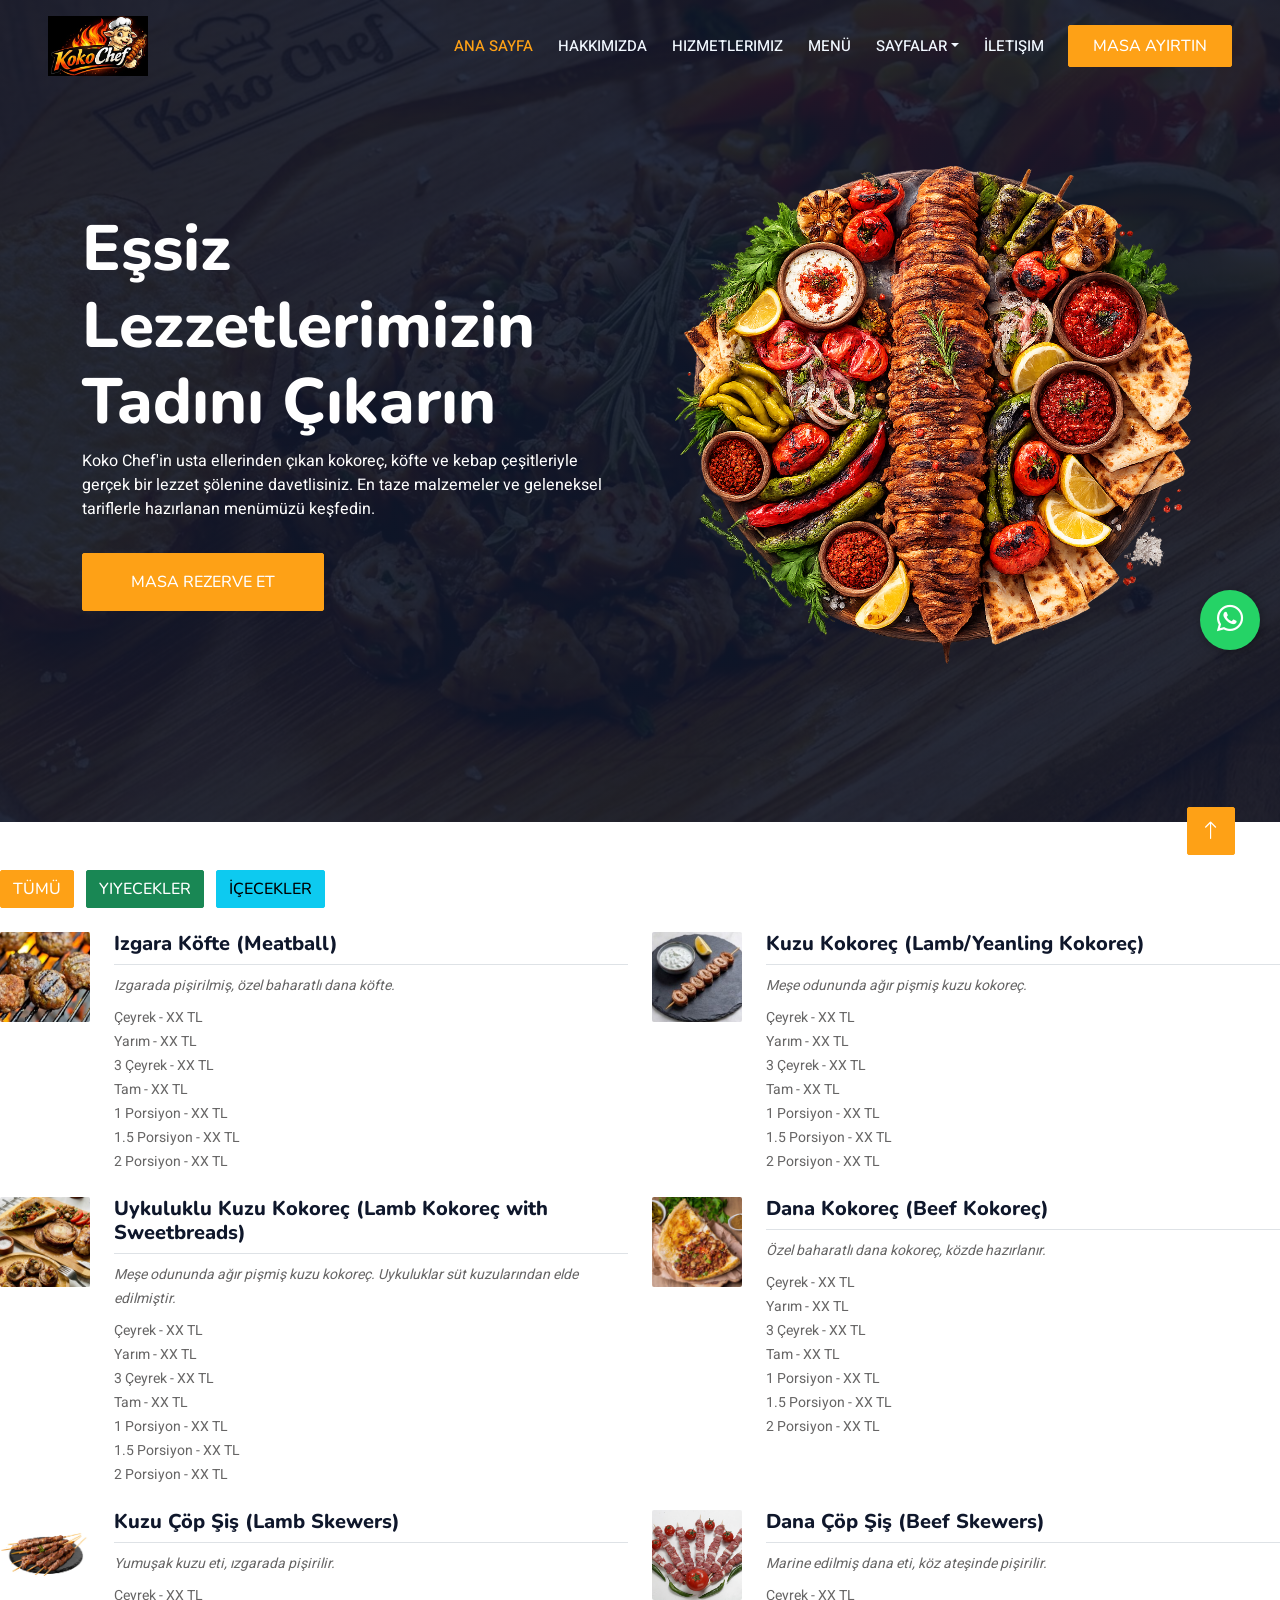
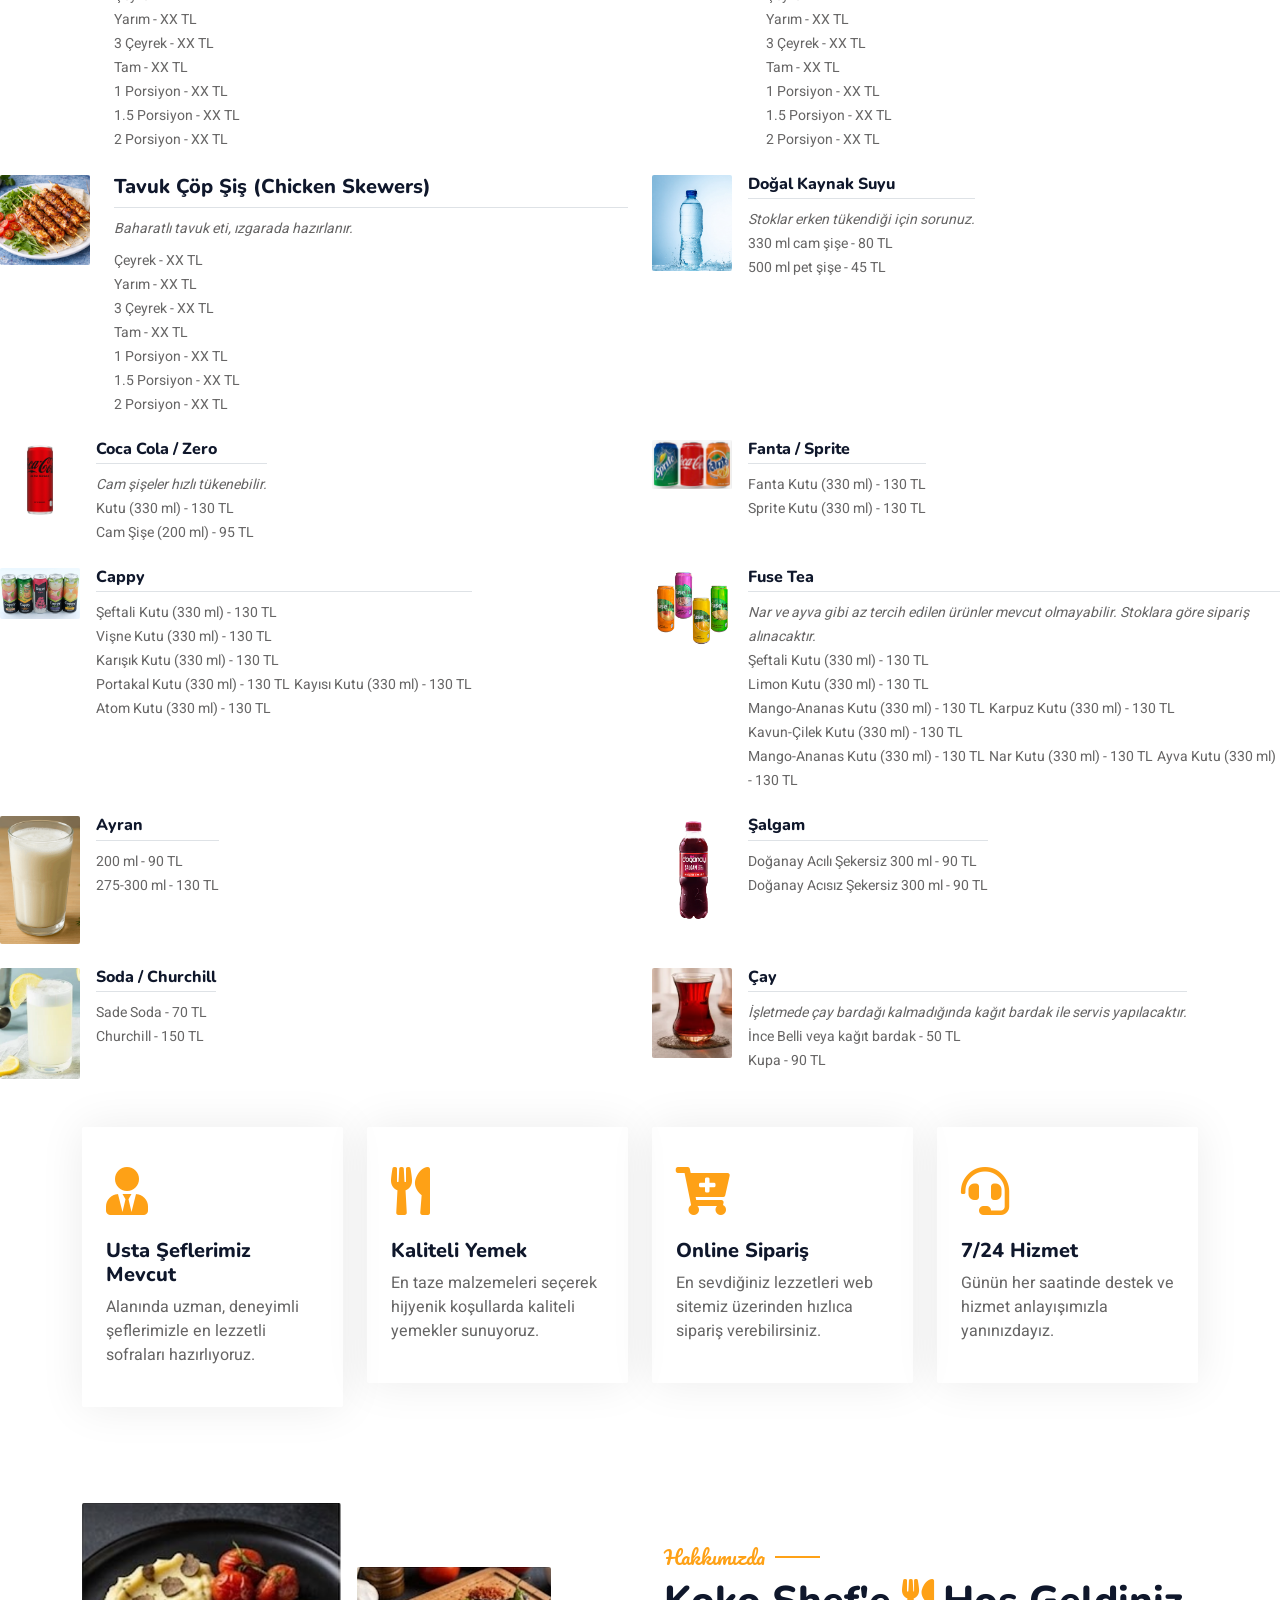
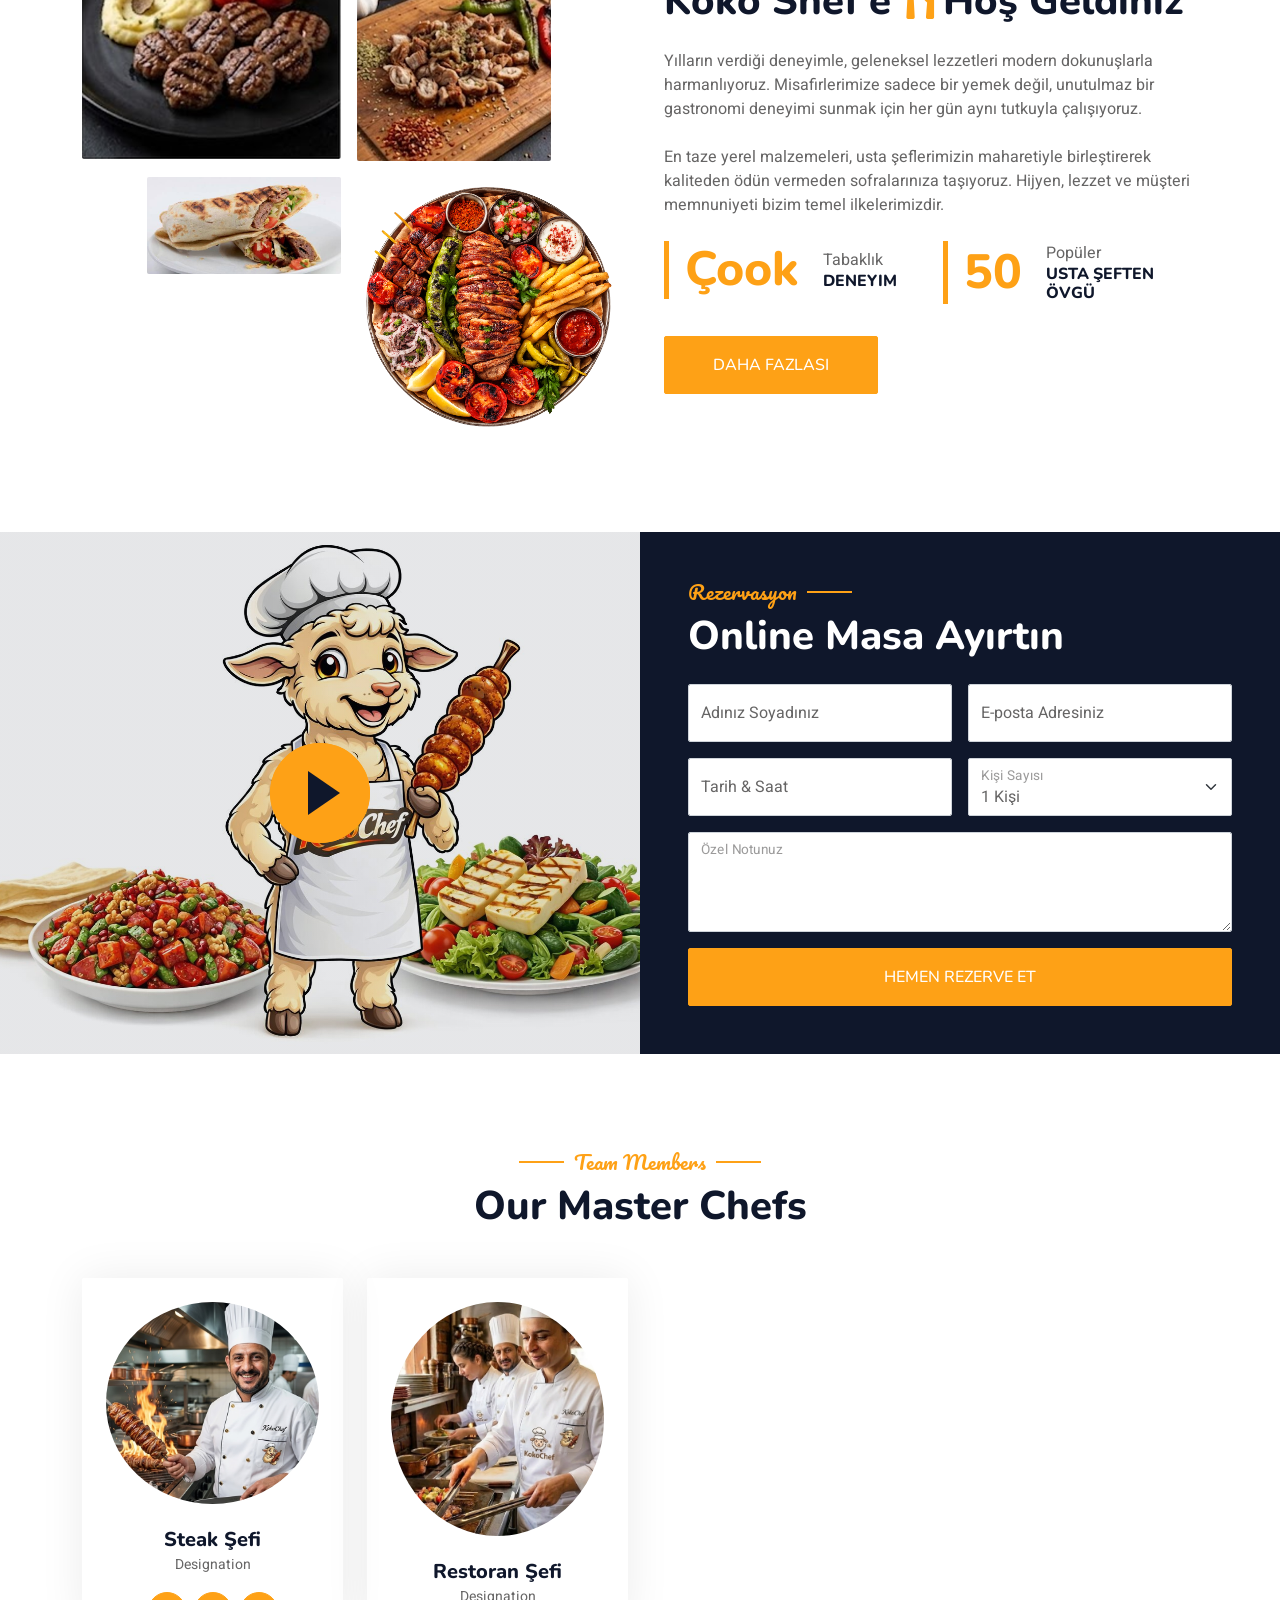
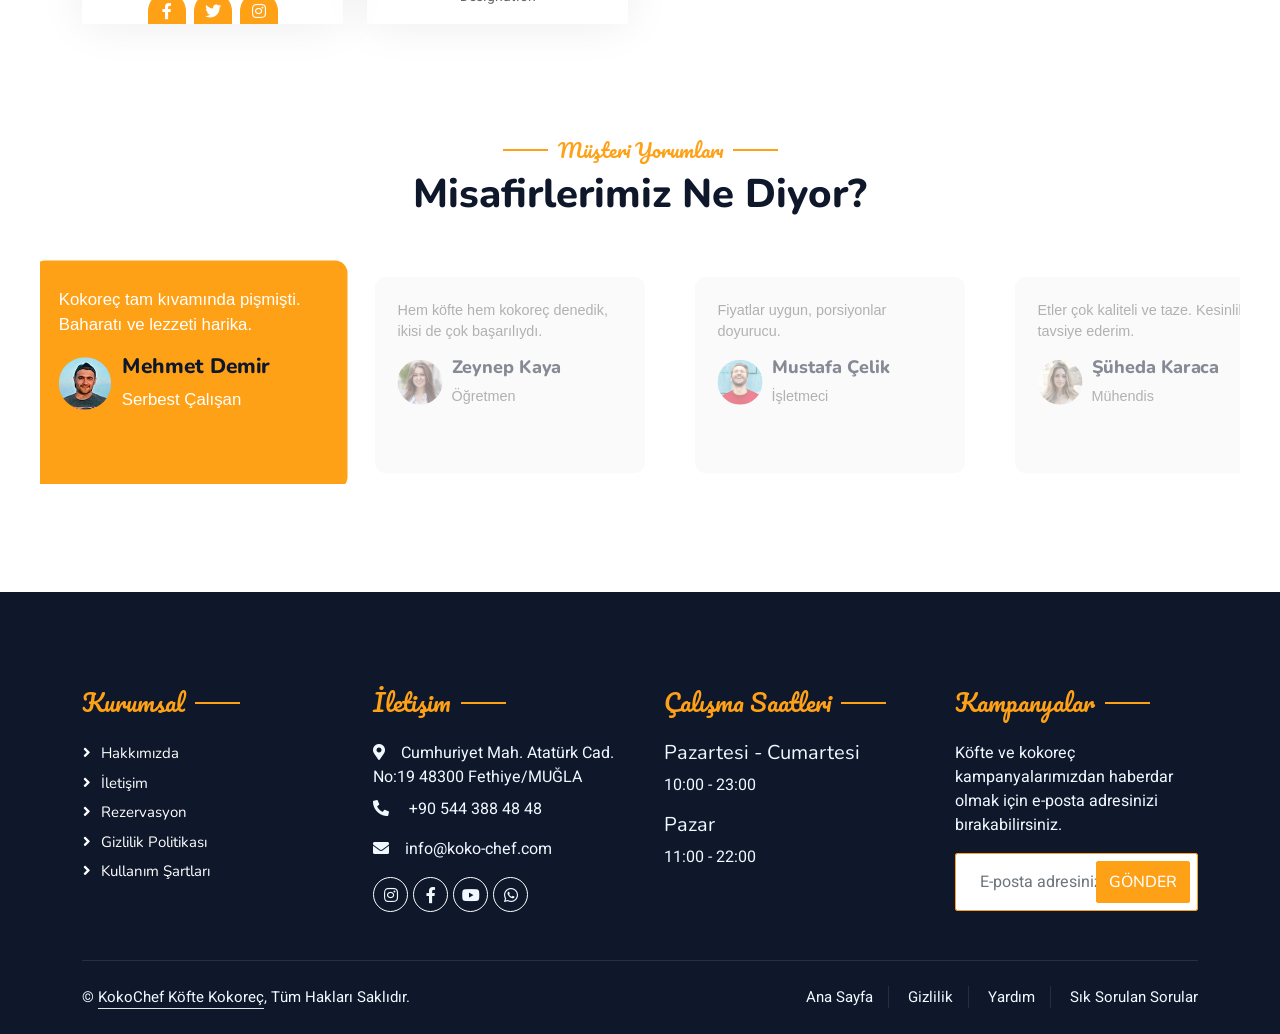
==== commit fc65edbf: "Update index.html" ====
--- a/index.html
+++ b/index.html
@@ -157,7 +157,7 @@
     <div class="d-flex align-items-start">
         <img src="img/teksisyalniz.PNG" class="img-fluid rounded" style="width:90px;height:90px;object-fit:cover;">
         <div class="ps-4 w-100">
-            <h5 class="border-bottom pb-2">Kuzu Kokoreç</h5>
+            <h5 class="border-bottom pb-2">Kuzu Kokoreç (Lamb/Yeanling Kokoreç)</h5>
             <small class="fst-italic">Meşe odununda ağır pişmiş kuzu kokoreç.</small>
             <div class="mt-2">
                 <small>Çeyrek - XX TL</small><br>
@@ -175,7 +175,7 @@
     <div class="d-flex align-items-start">
         <img src="img/kuzuuykuluk.png" class="img-fluid rounded" style="width:90px;height:90px;object-fit:cover;">
         <div class="ps-4 w-100">
-            <h5 class="border-bottom pb-2">Uykuluklu Kuzu Kokoreç</h5>
+            <h5 class="border-bottom pb-2">Uykuluklu Kuzu Kokoreç (Lamb Kokoreç with Sweetbreads)</h5>
             <small class="fst-italic">Meşe odununda ağır pişmiş kuzu kokoreç. Uykuluklar süt kuzularından elde edilmiştir. </small>
             <div class="mt-2">
                 <small>Çeyrek - XX TL</small><br>
@@ -195,7 +195,7 @@
     <div class="d-flex align-items-start">
         <img src="img/kokoreç.PNG" class="img-fluid rounded" style="width:90px;height:90px;object-fit:cover;">
         <div class="ps-4 w-100">
-            <h5 class="border-bottom pb-2">Dana Kokoreç</h5>
+            <h5 class="border-bottom pb-2">Dana Kokoreç (Beef Kokoreç)</h5>
             <small class="fst-italic">Özel baharatlı dana kokoreç, közde hazırlanır.</small>
             <div class="mt-2">
                 <small>Çeyrek - XX TL</small><br>
@@ -215,7 +215,7 @@
     <div class="d-flex align-items-start">
         <img src="img/kuzu-sis.jpg" class="img-fluid rounded" style="width:90px;height:90px;object-fit:cover;">
         <div class="ps-4 w-100">
-            <h5 class="border-bottom pb-2">Kuzu Çöp Şiş</h5>
+            <h5 class="border-bottom pb-2">Kuzu Çöp Şiş (Lamb Skewers)</h5>
             <small class="fst-italic">Yumuşak kuzu eti, ızgarada pişirilir.</small>
             <div class="mt-2">
                 <small>Çeyrek - XX TL</small><br>
@@ -235,7 +235,7 @@
     <div class="d-flex align-items-start">
         <img src="img/dana-sis.jpg" class="img-fluid rounded" style="width:90px;height:90px;object-fit:cover;">
         <div class="ps-4 w-100">
-            <h5 class="border-bottom pb-2">Dana Çöp Şiş</h5>
+            <h5 class="border-bottom pb-2">Dana Çöp Şiş (Beef Skewers)</h5>
             <small class="fst-italic">Marine edilmiş dana eti, köz ateşinde pişirilir.</small>
             <div class="mt-2">
                 <small>Çeyrek - XX TL</small><br>
@@ -255,7 +255,7 @@
     <div class="d-flex align-items-start">
         <img src="img/tavuksis.png" class="img-fluid rounded" style="width:90px;height:90px;object-fit:cover;">
         <div class="ps-4 w-100">
-            <h5 class="border-bottom pb-2">Tavuk Çöp Şiş</h5>
+            <h5 class="border-bottom pb-2">Tavuk Çöp Şiş (Chicken Skewers)</h5>
             <small class="fst-italic">Baharatlı tavuk eti, ızgarada hazırlanır.</small>
             <div class="mt-2">
                 <small>Çeyrek - XX TL</small><br>
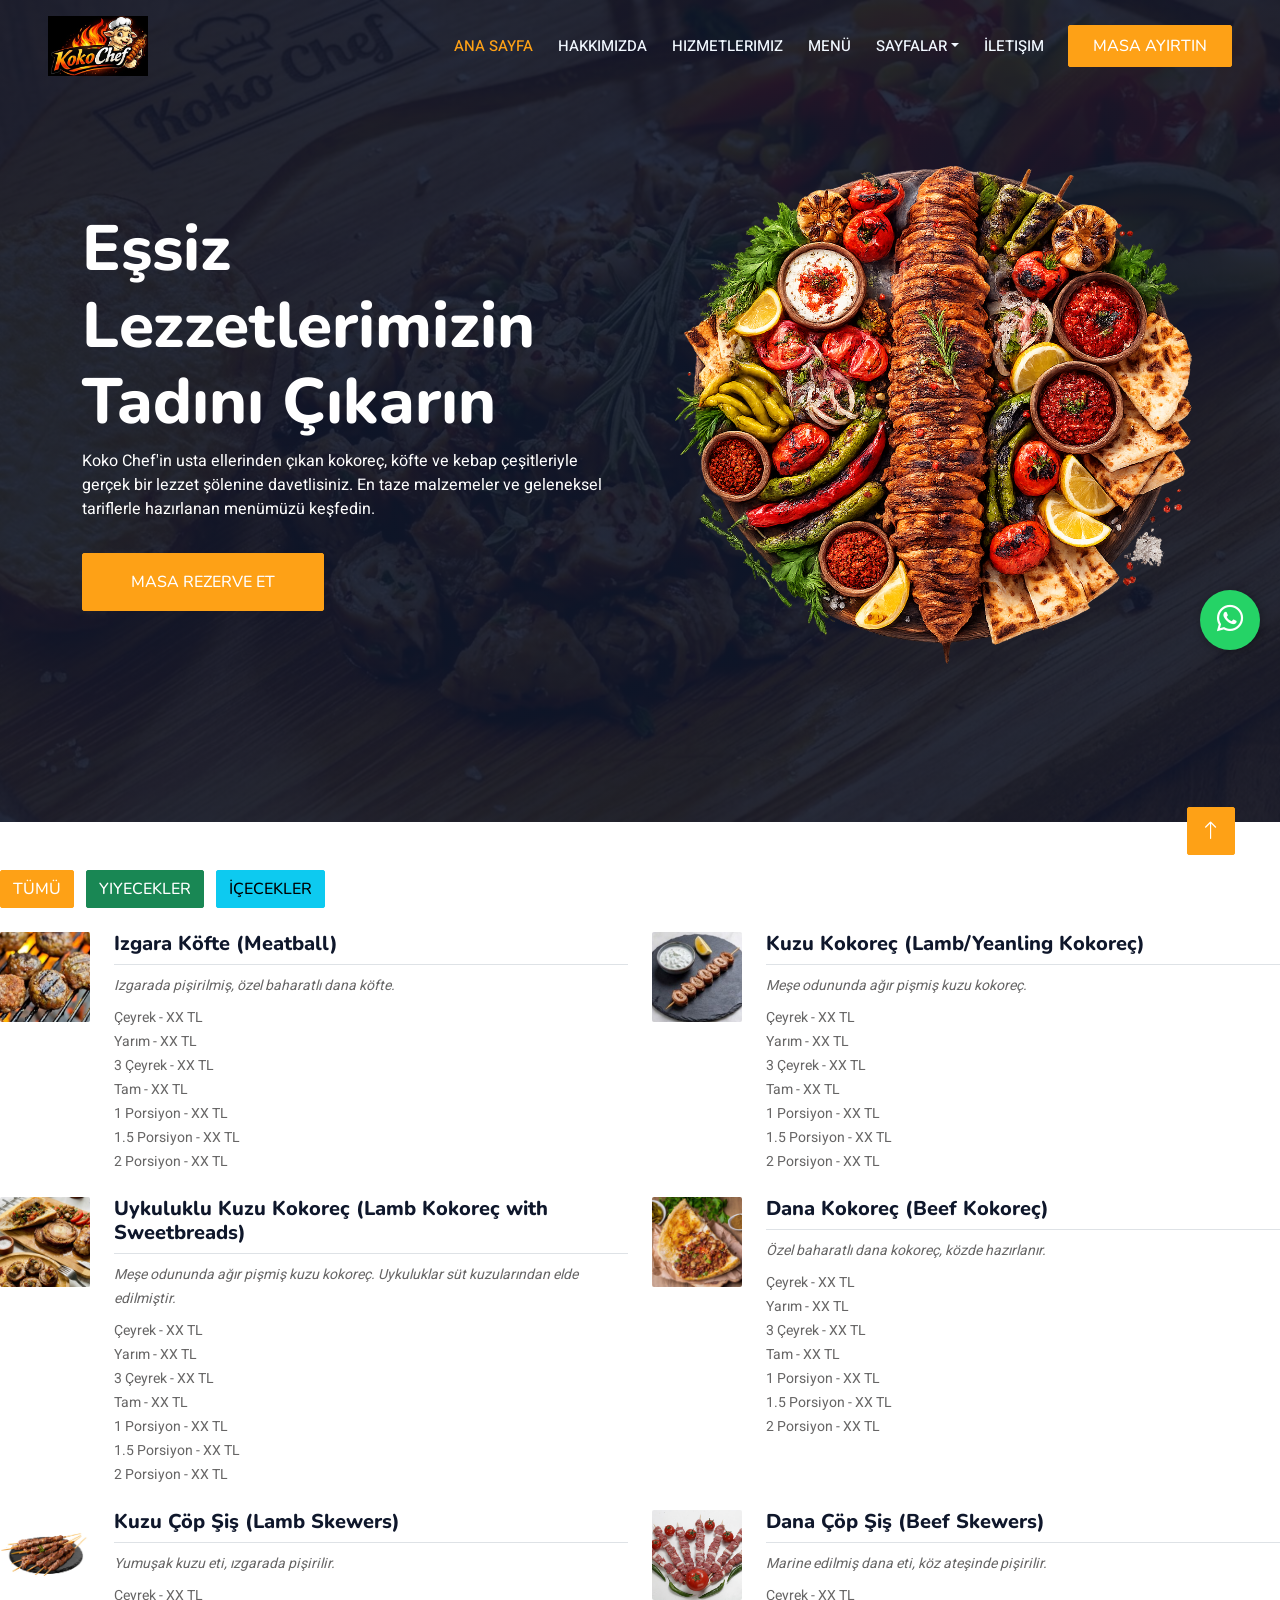
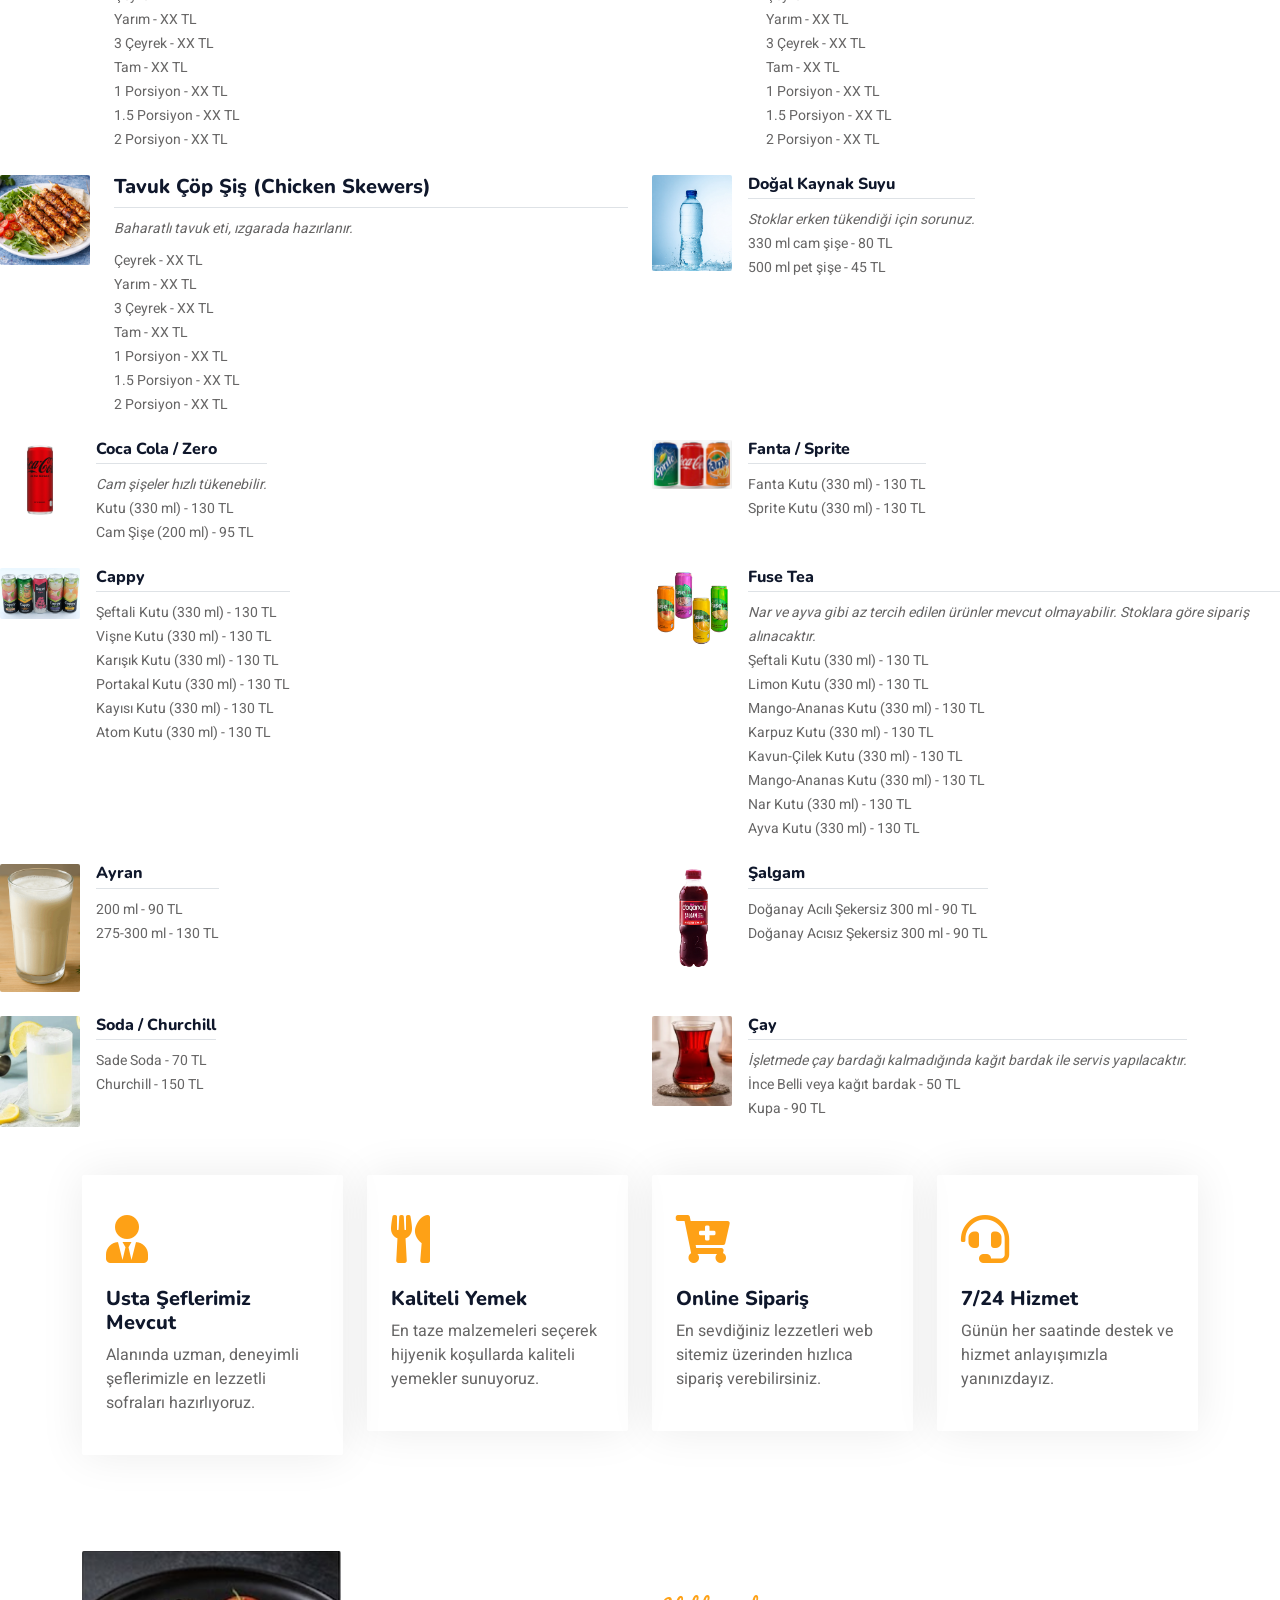
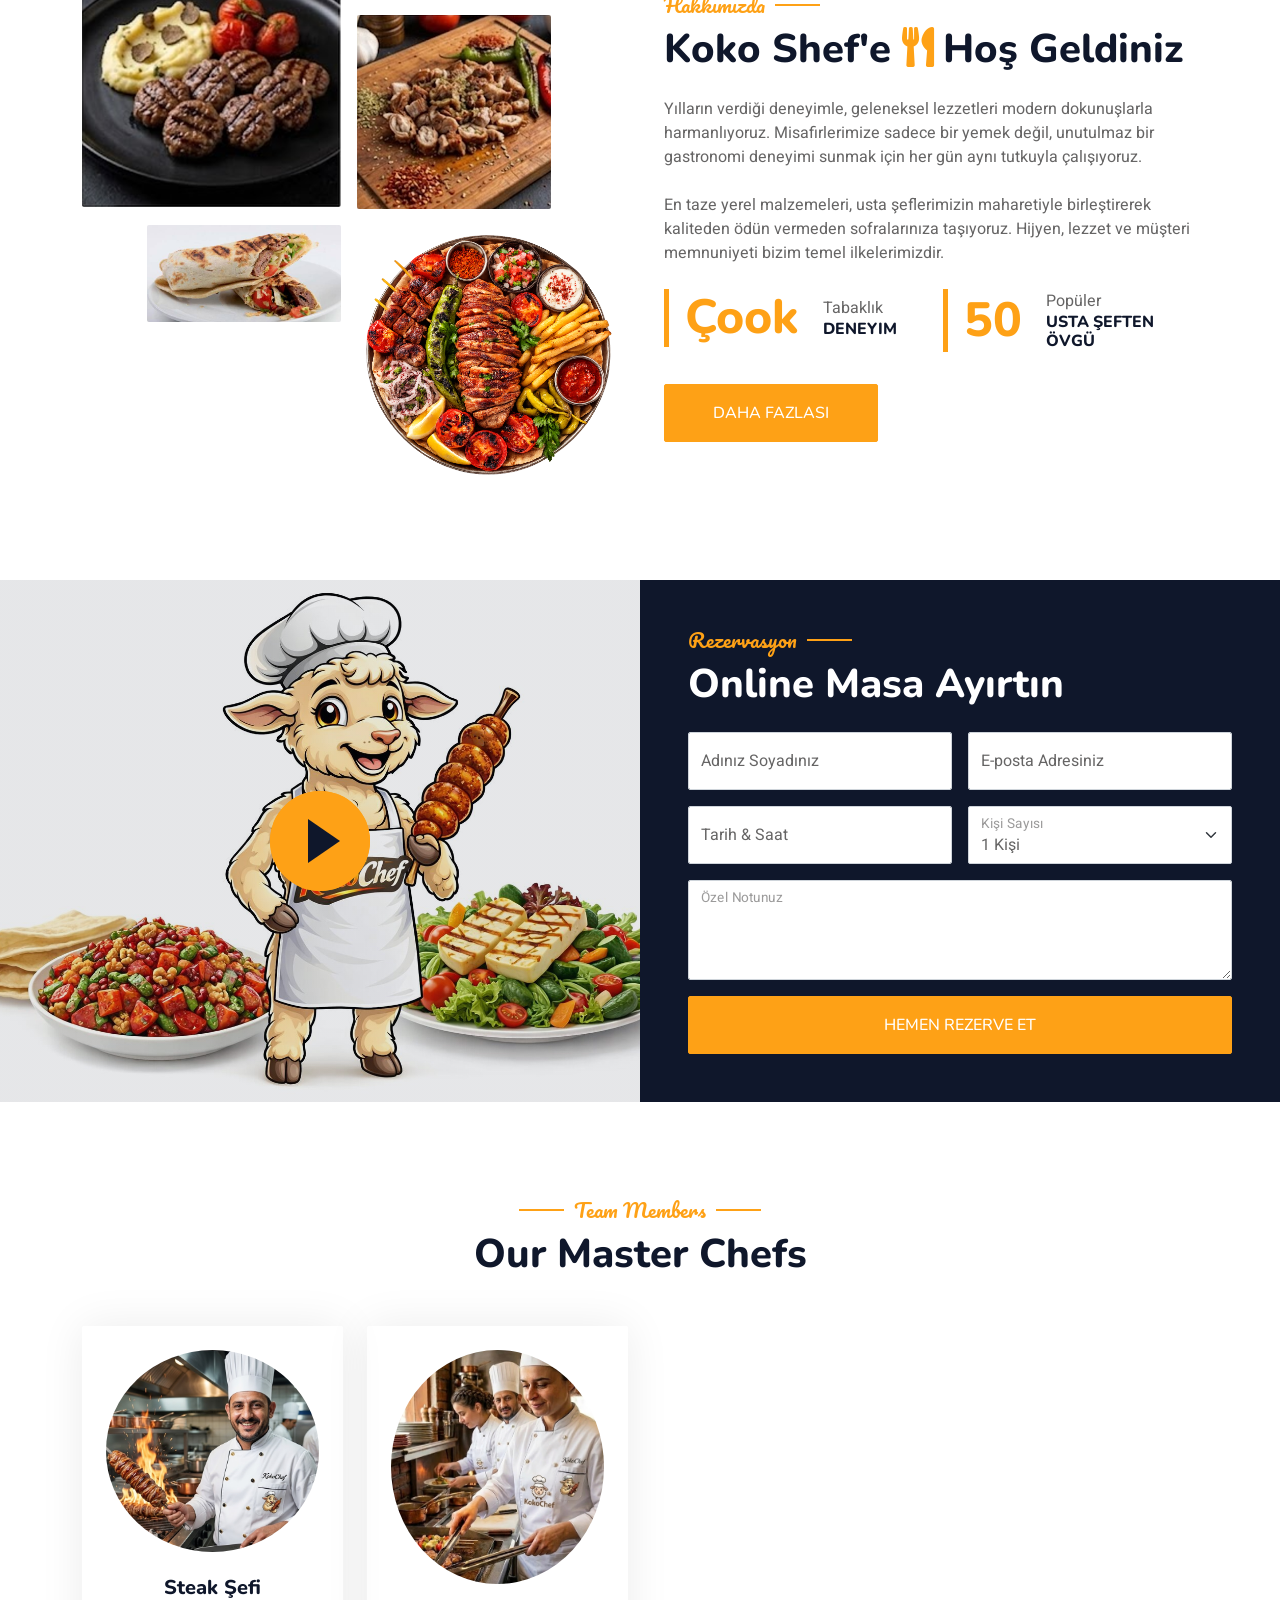
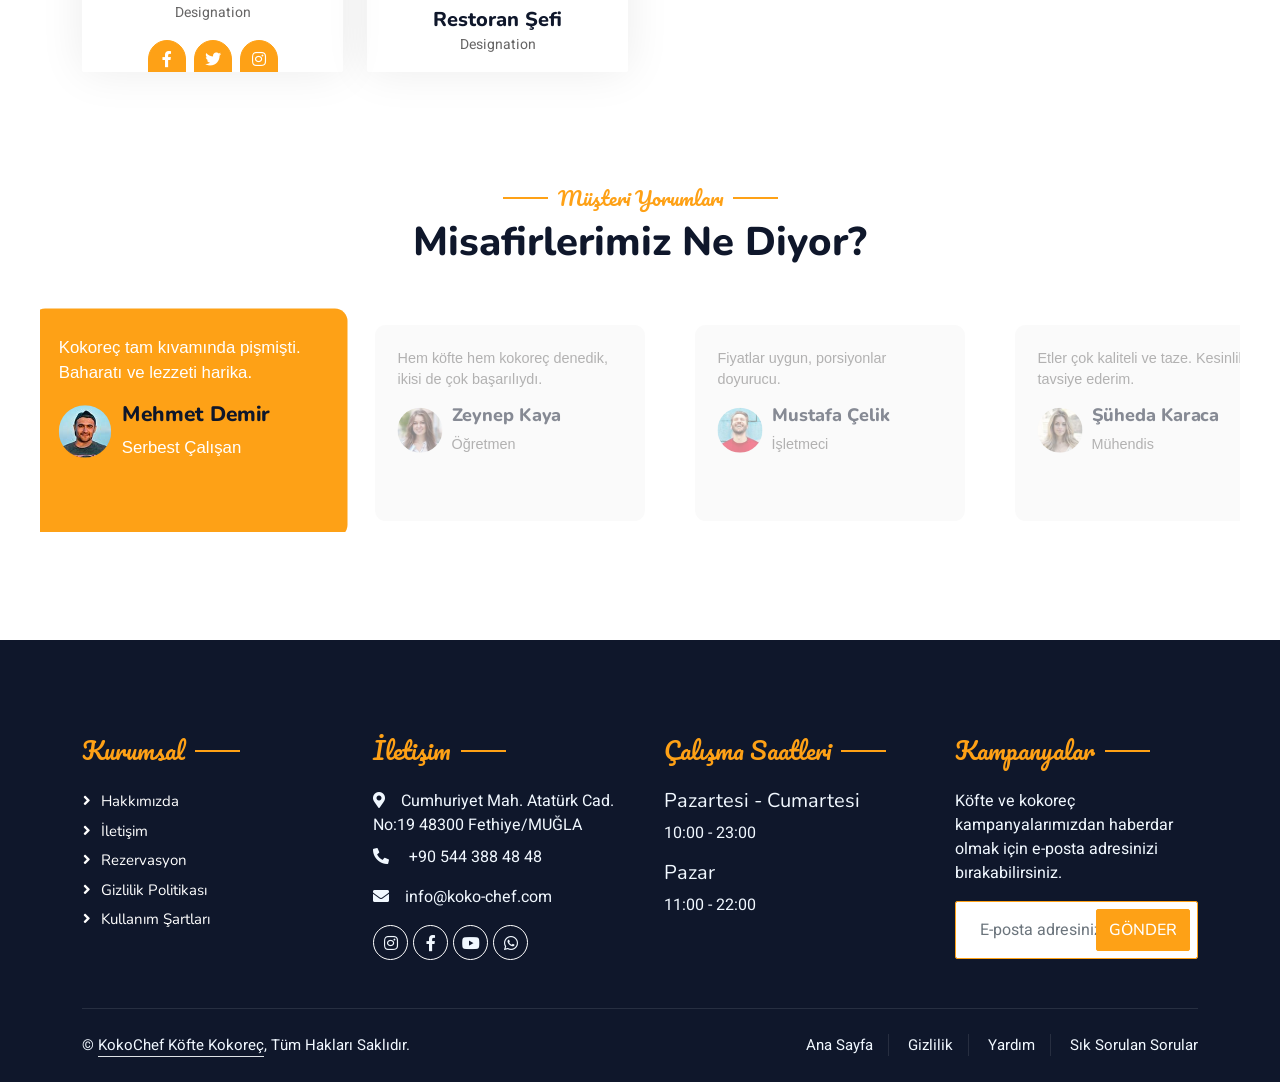
==== commit 69fc655e: "Update index.html" ====
--- a/index.html
+++ b/index.html
@@ -317,9 +317,9 @@
             <small>Şeftali Kutu (330 ml) - 130 TL</small><br>
             <small>Vişne Kutu (330 ml) - 130 TL</small><br>
             <small>Karışık Kutu (330 ml) - 130 TL</small><br>
-            <small>Portakal Kutu (330 ml) - 130 TL</small>            
+            <small>Portakal Kutu (330 ml) - 130 TL</small> <br>           
             <small>Kayısı Kutu (330 ml) - 130 TL</small><br>
-            <small>Atom Kutu (330 ml) - 130 TL</small><br>
+            <small>Atom Kutu (330 ml) - 130 TL</small>
         </div>
     </div>
 </div>
@@ -332,11 +332,11 @@
             <small class="fst-italic">Nar ve ayva gibi az tercih edilen ürünler mevcut olmayabilir. Stoklara göre sipariş alınacaktır. </small>  <br>
             <small>Şeftali Kutu (330 ml) - 130 TL</small><br>
             <small>Limon Kutu (330 ml) - 130 TL</small><br>
-            <small>Mango-Ananas Kutu (330 ml) - 130 TL</small>
+            <small>Mango-Ananas Kutu (330 ml) - 130 TL</small><br>
             <small>Karpuz Kutu (330 ml) - 130 TL</small><br>
             <small>Kavun-Çilek Kutu (330 ml) - 130 TL</small><br>
-            <small>Mango-Ananas Kutu (330 ml) - 130 TL</small>
-            <small>Nar Kutu (330 ml) - 130 TL</small>
+            <small>Mango-Ananas Kutu (330 ml) - 130 TL</small><br>
+            <small>Nar Kutu (330 ml) - 130 TL</small><br>
             <small>Ayva Kutu (330 ml) - 130 TL</small>
           </div>
     </div>
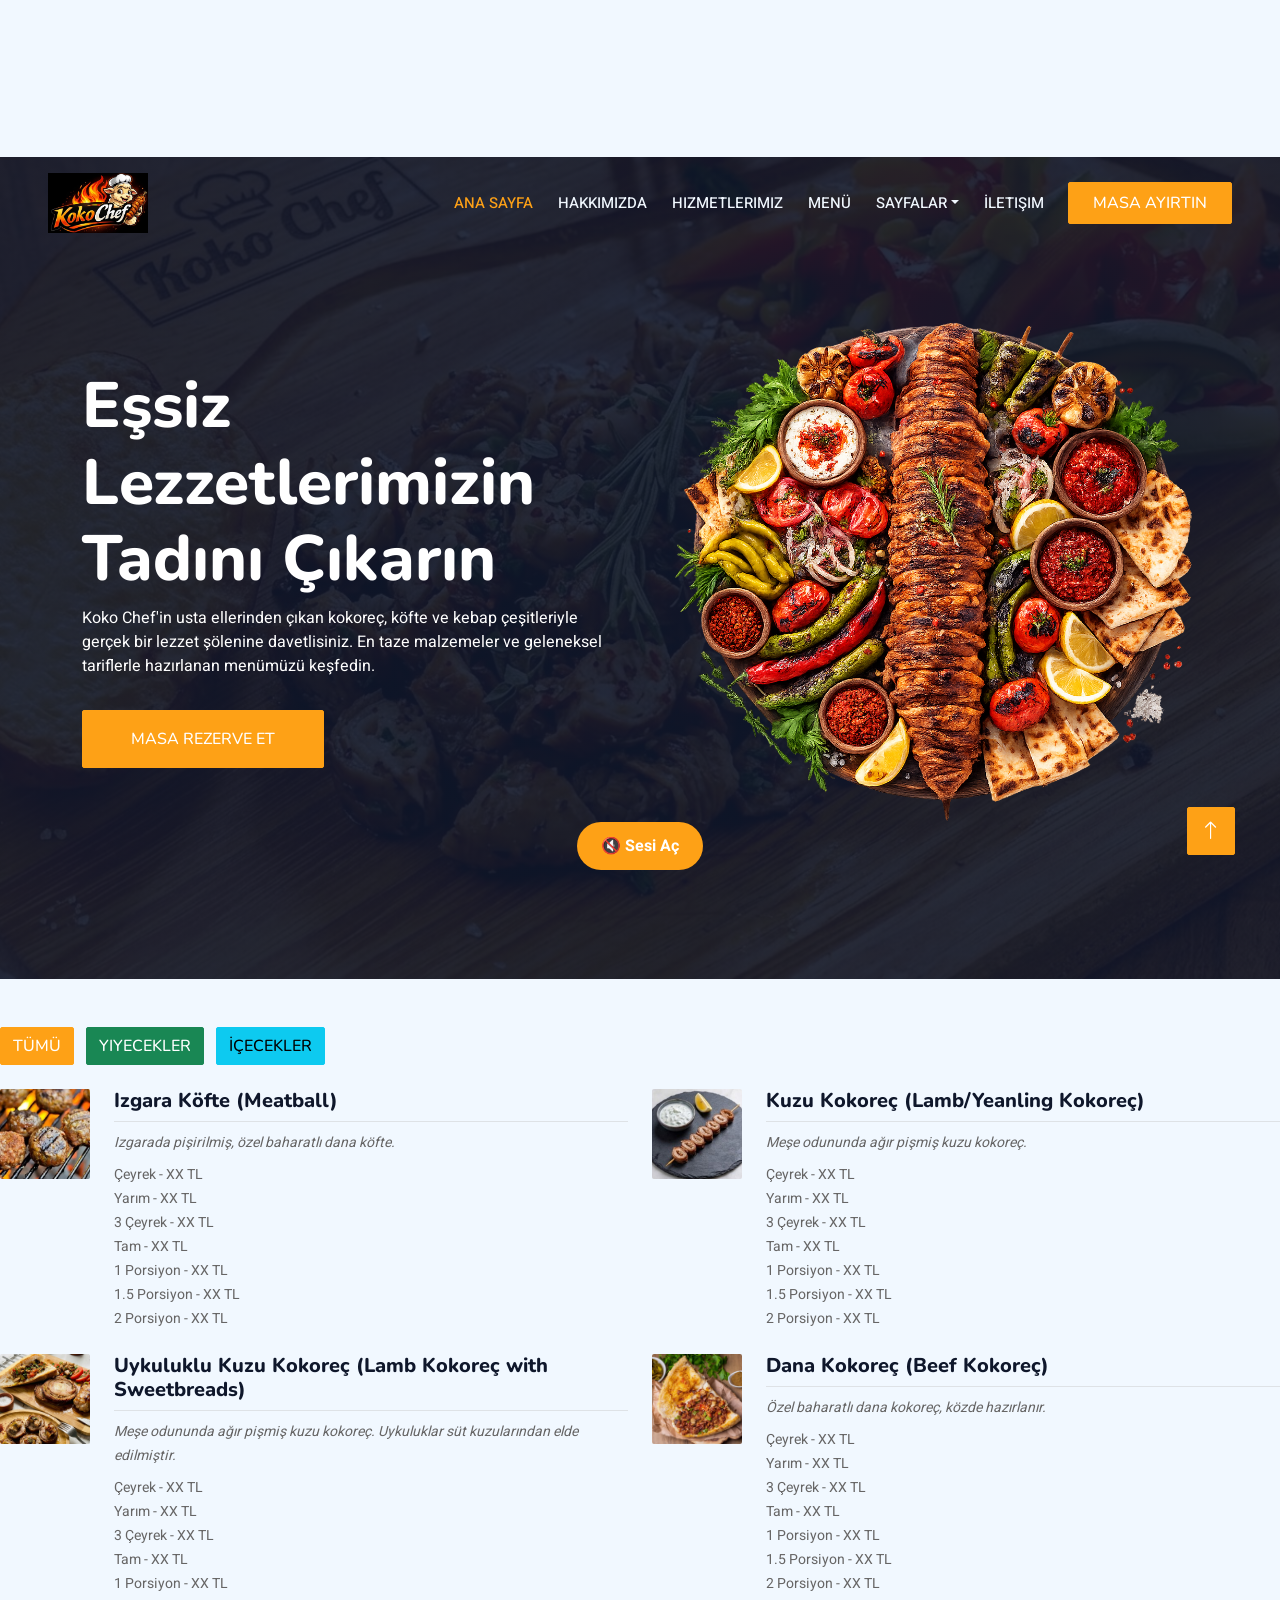
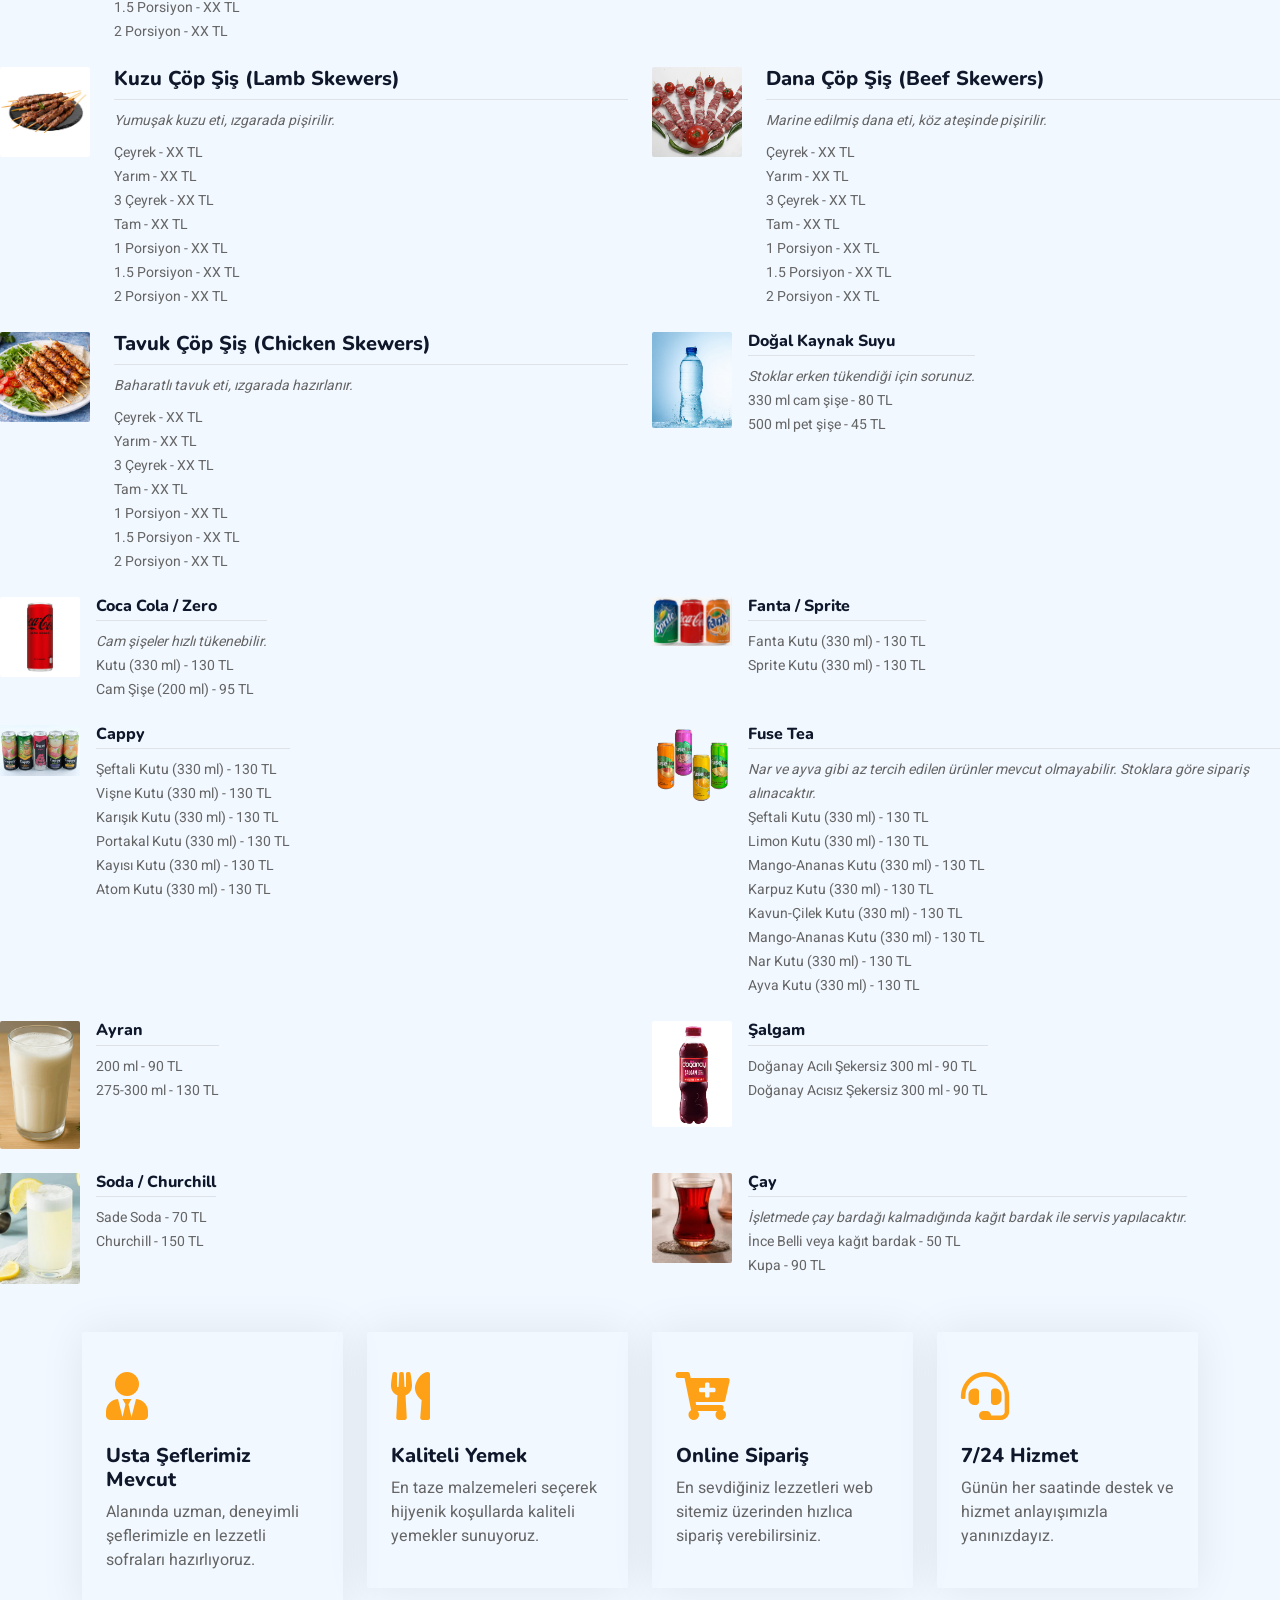
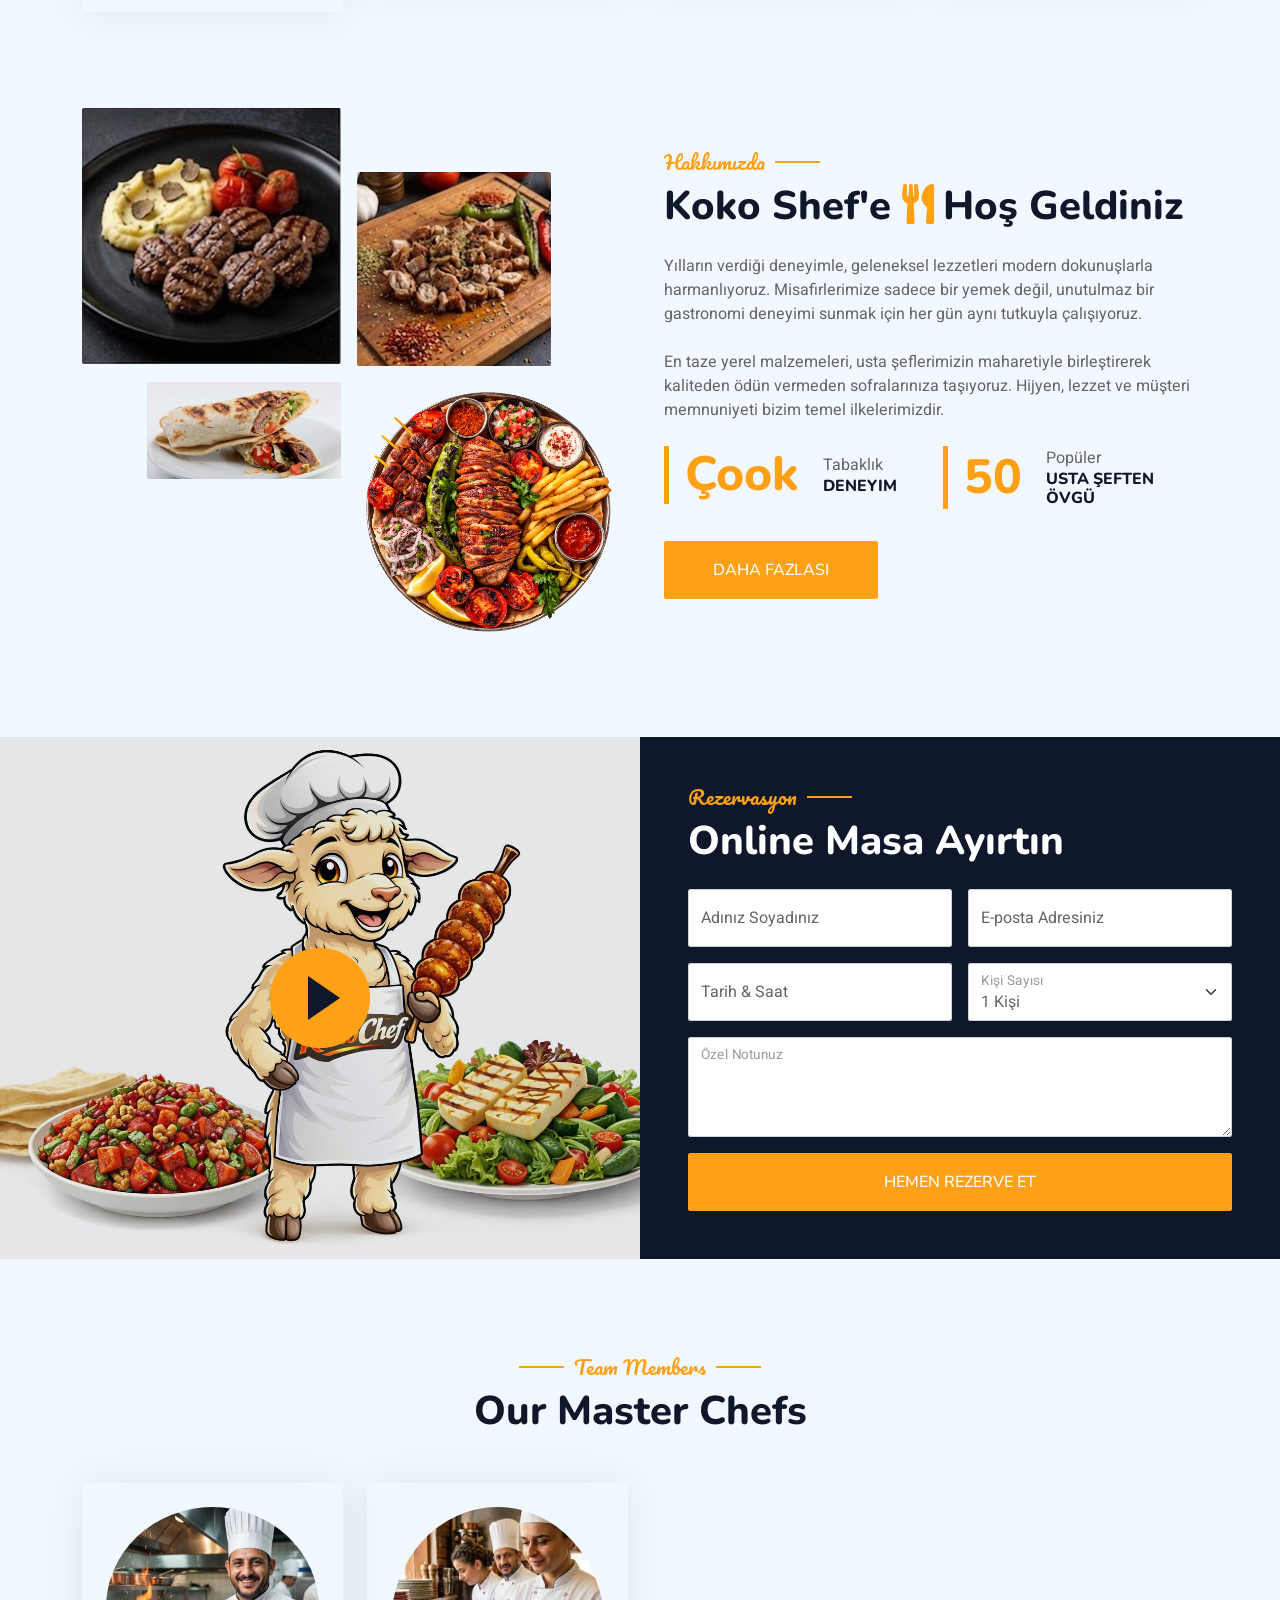
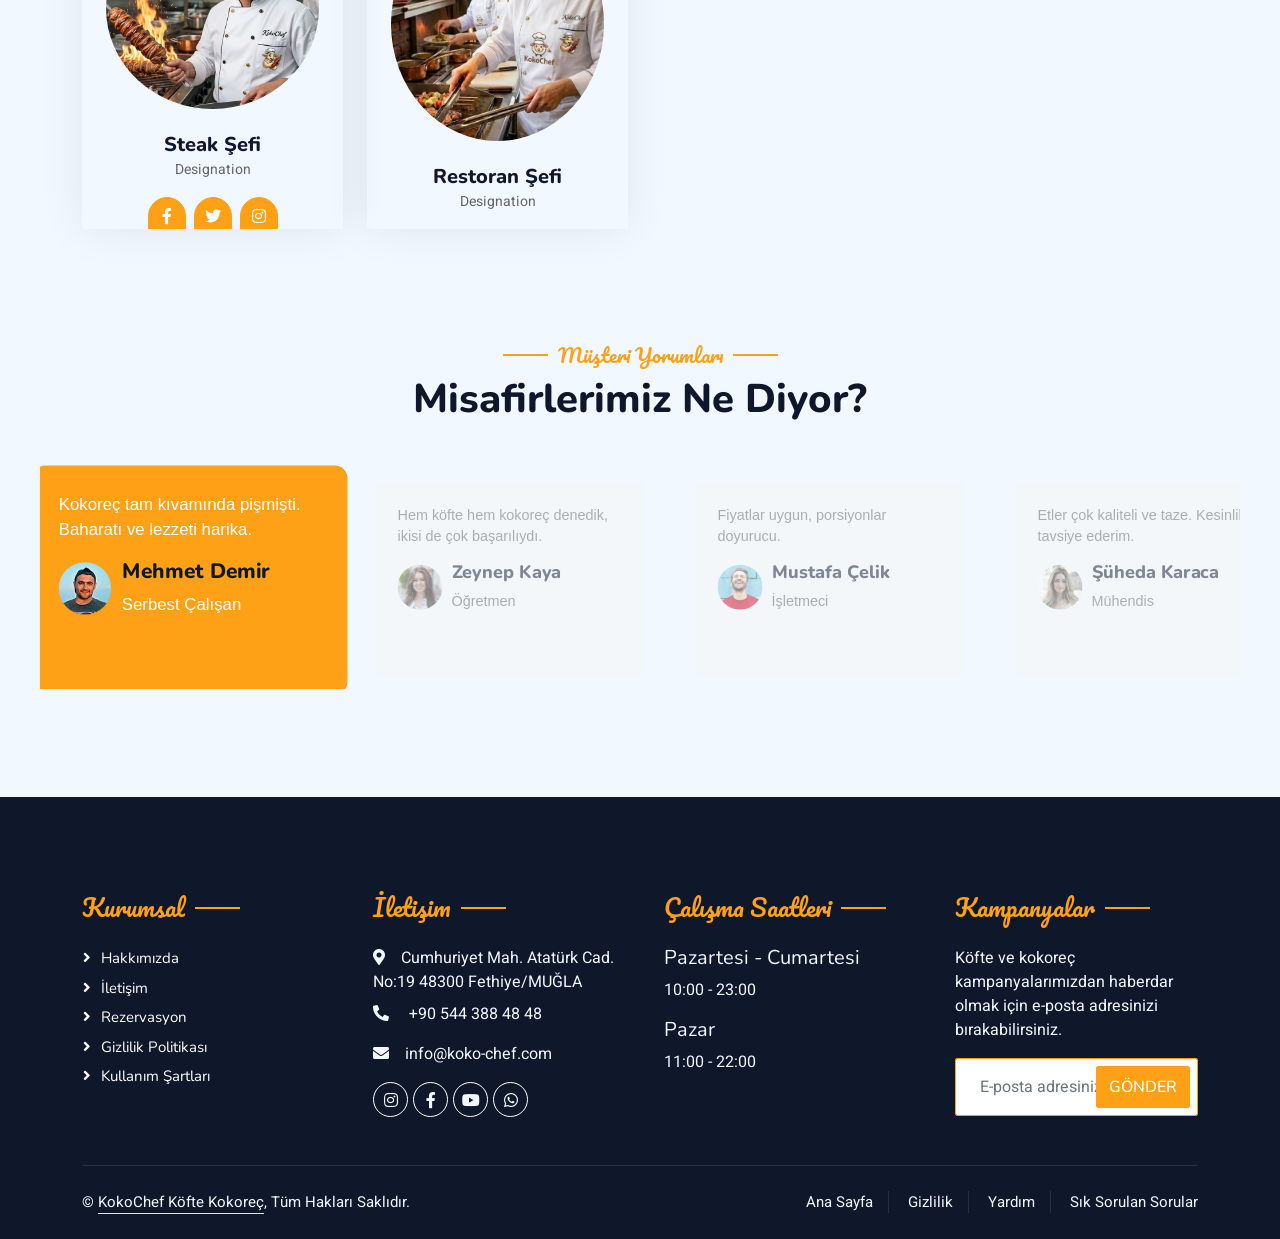
==== commit fbb784c1: "Update index.html" ====
--- a/index.html
+++ b/index.html
@@ -33,49 +33,58 @@
 </head>
 
 <body>
-
-<a href="https://wa.me/905443884848" 
-   class="whatsapp-float" 
-   target="_blank">
-    <i class="fab fa-whatsapp"></i>
-</a>
-
-<style>
-.whatsapp-float {
-    position: fixed;
-    width: 60px;
-    height: 60px;
-    bottom: 250px;
-    right: 20px;
-    background-color: #25D366;
-    color: #fff;
-    border-radius: 50%;
-    text-align: center;
-    font-size: 30px;
-    line-height: 60px;
-    z-index: 1000;
-    box-shadow: 2px 2px 10px rgba(0,0,0,0.3);
-    transition: 0.3s;
-}
-
-.whatsapp-float:hover {
-    background-color: #1ebe5d;
-    transform: scale(1.1);
-}
-</style>
-
-
-
-    <div class="container-xxl bg-white p-0">
-        <!-- Spinner Start -->
-        <div id="spinner" class="show bg-white position-fixed translate-middle w-100 vh-100 top-50 start-50 d-flex align-items-center justify-content-center">
-            <div class="spinner-border text-primary" style="width: 3rem; height: 3rem;" role="status">
-                <span class="sr-only">Loading...</span>
-            </div>
-        </div>
-        <!-- Spinner End -->
-
-
+ <div id="welcome-screen" style="...">
+        <video id="welcome-video" autoplay muted playsinline style="...">
+            <source src="kokochef.mp4" type="video/mp4">
+        </video>
+        
+        <!-- Sesi Aç butonu -->
+        <button id="unmute-btn" style="
+            position: absolute;
+            bottom: 30px;
+            left: 50%;
+            transform: translateX(-50%);
+            z-index: 10000;
+            background: #FEA116;
+            color: white;
+            border: none;
+            padding: 12px 24px;
+            border-radius: 30px;
+            font-size: 16px;
+            cursor: pointer;
+            font-weight: bold;
+        ">
+            🔇 Sesi Aç
+        </button>
+    </div>
+
+    <script>
+        const video = document.getElementById('welcome-video');
+        const splash = document.getElementById('welcome-screen');
+        const btn = document.getElementById('unmute-btn');
+        
+        btn.onclick = function() {
+            video.muted = false;
+            btn.style.display = 'none';
+        };
+        
+        video.onended = function() {
+            splash.style.opacity = '0';
+            setTimeout(() => splash.remove(), 1000);
+        };
+        
+        video.play();
+    </script>
+    <!-- AÇILIŞ ANİMASYONU (SPLASH SCREEN) - BİTİŞ -->
+
+    <!-- MEVCUT SPINNER KODUNUZ. BUNU KALDIRMANIZI VEYA YORUM SATIRI YAPMANIZI ÖNERİRİM -->
+    <!--
+    <div id="spinner" class="show bg-white position-fixed translate-middle w-100 vh-100 top-50 start-50 d-flex align-items-center justify-content-center">
+        <div class="spinner-border text-primary" style="width: 3rem; height: 3rem;" role="status">
+            <span class="sr-only">Loading...</span>
+        </div>
+    </div>
+    -->
         <!-- Navbar & Hero Start -->
         <div class="container-xxl position-relative p-0">
            <nav class="navbar navbar-expand-lg navbar-dark bg-dark px-4 px-lg-5 py-3 py-lg-0">
